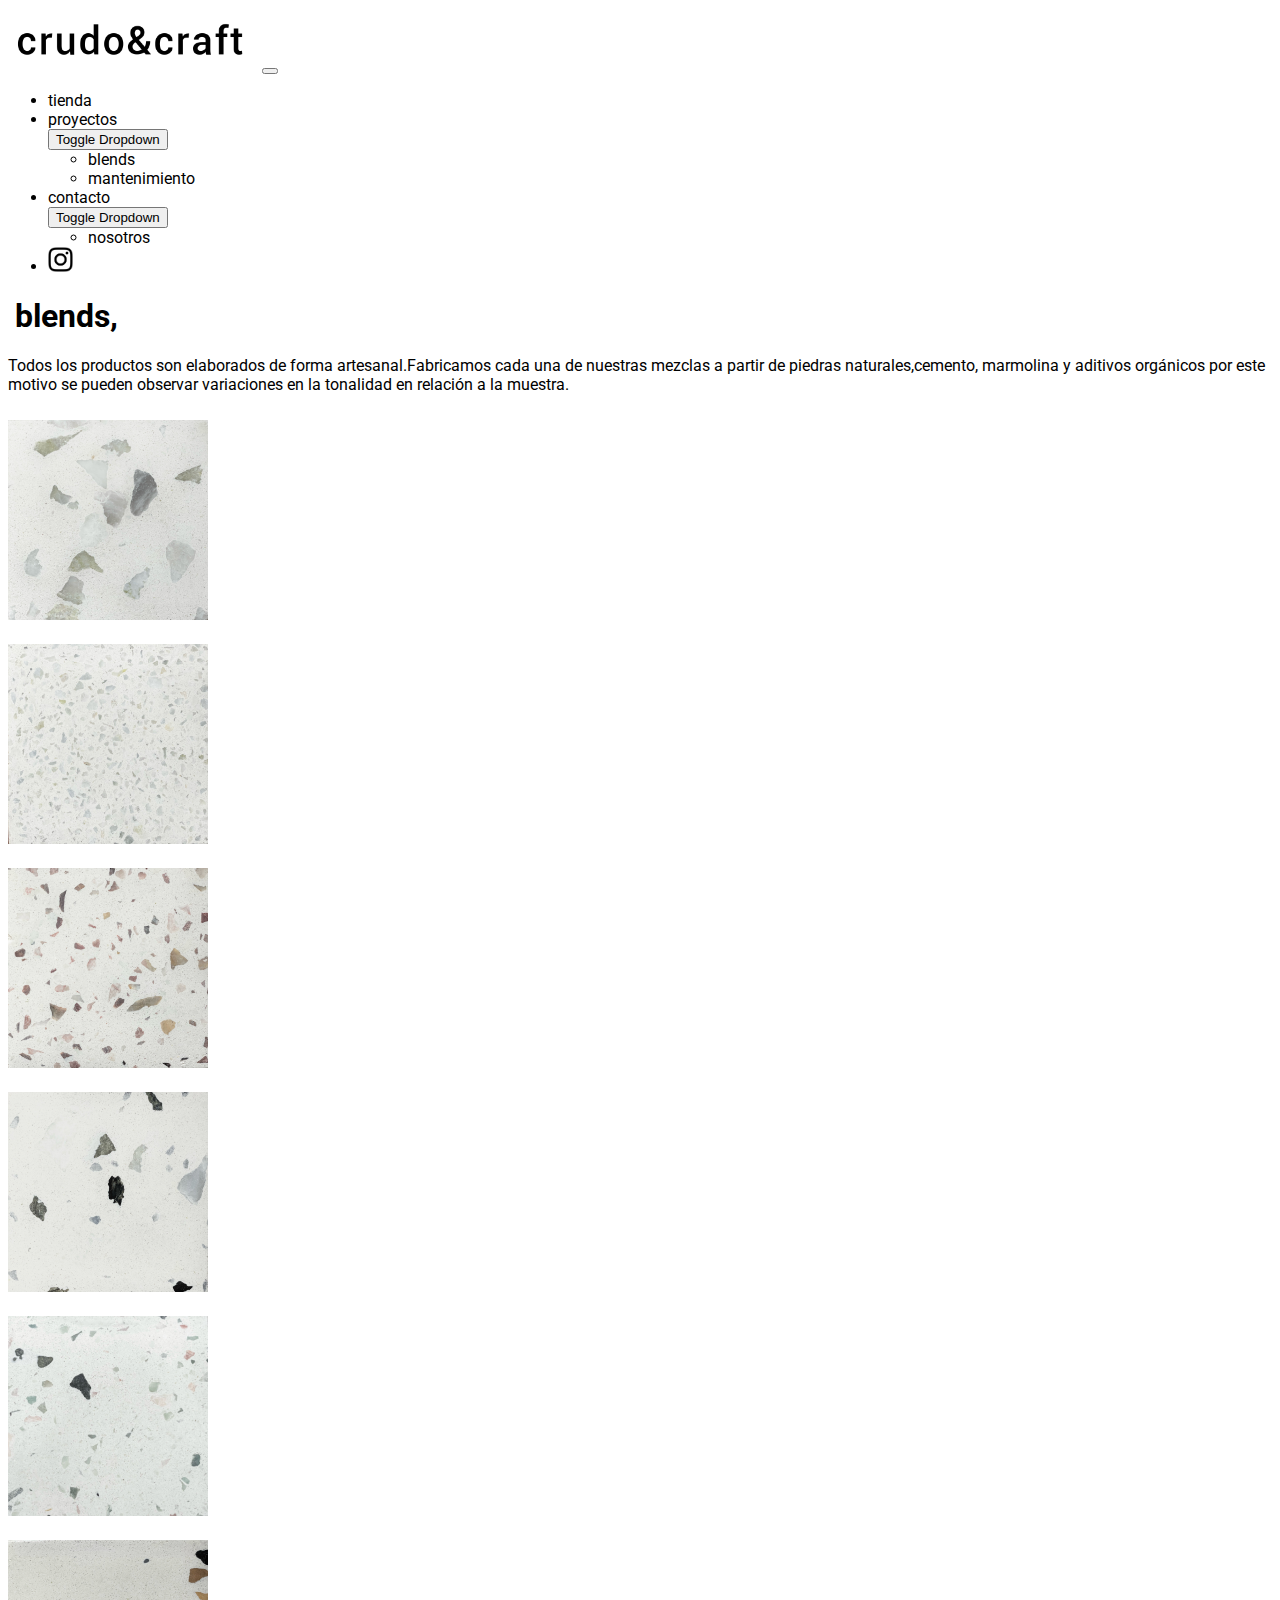
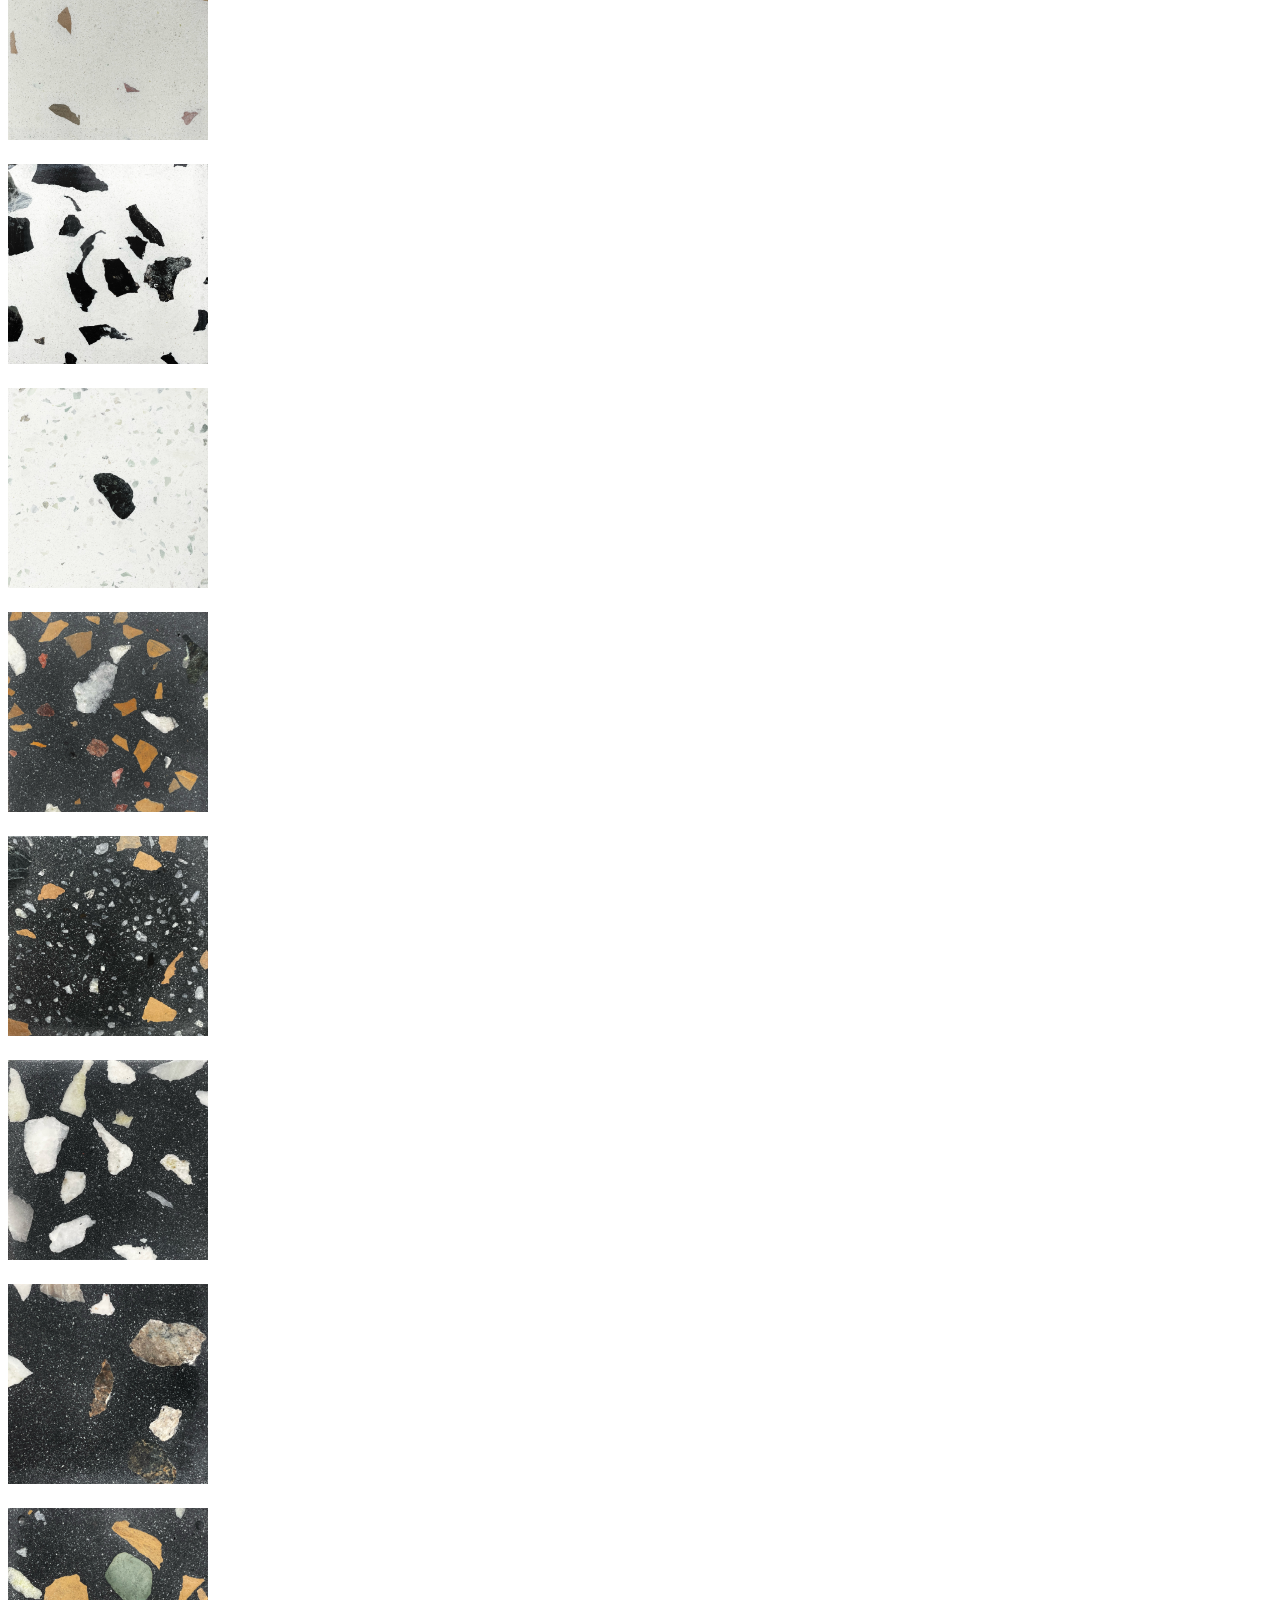
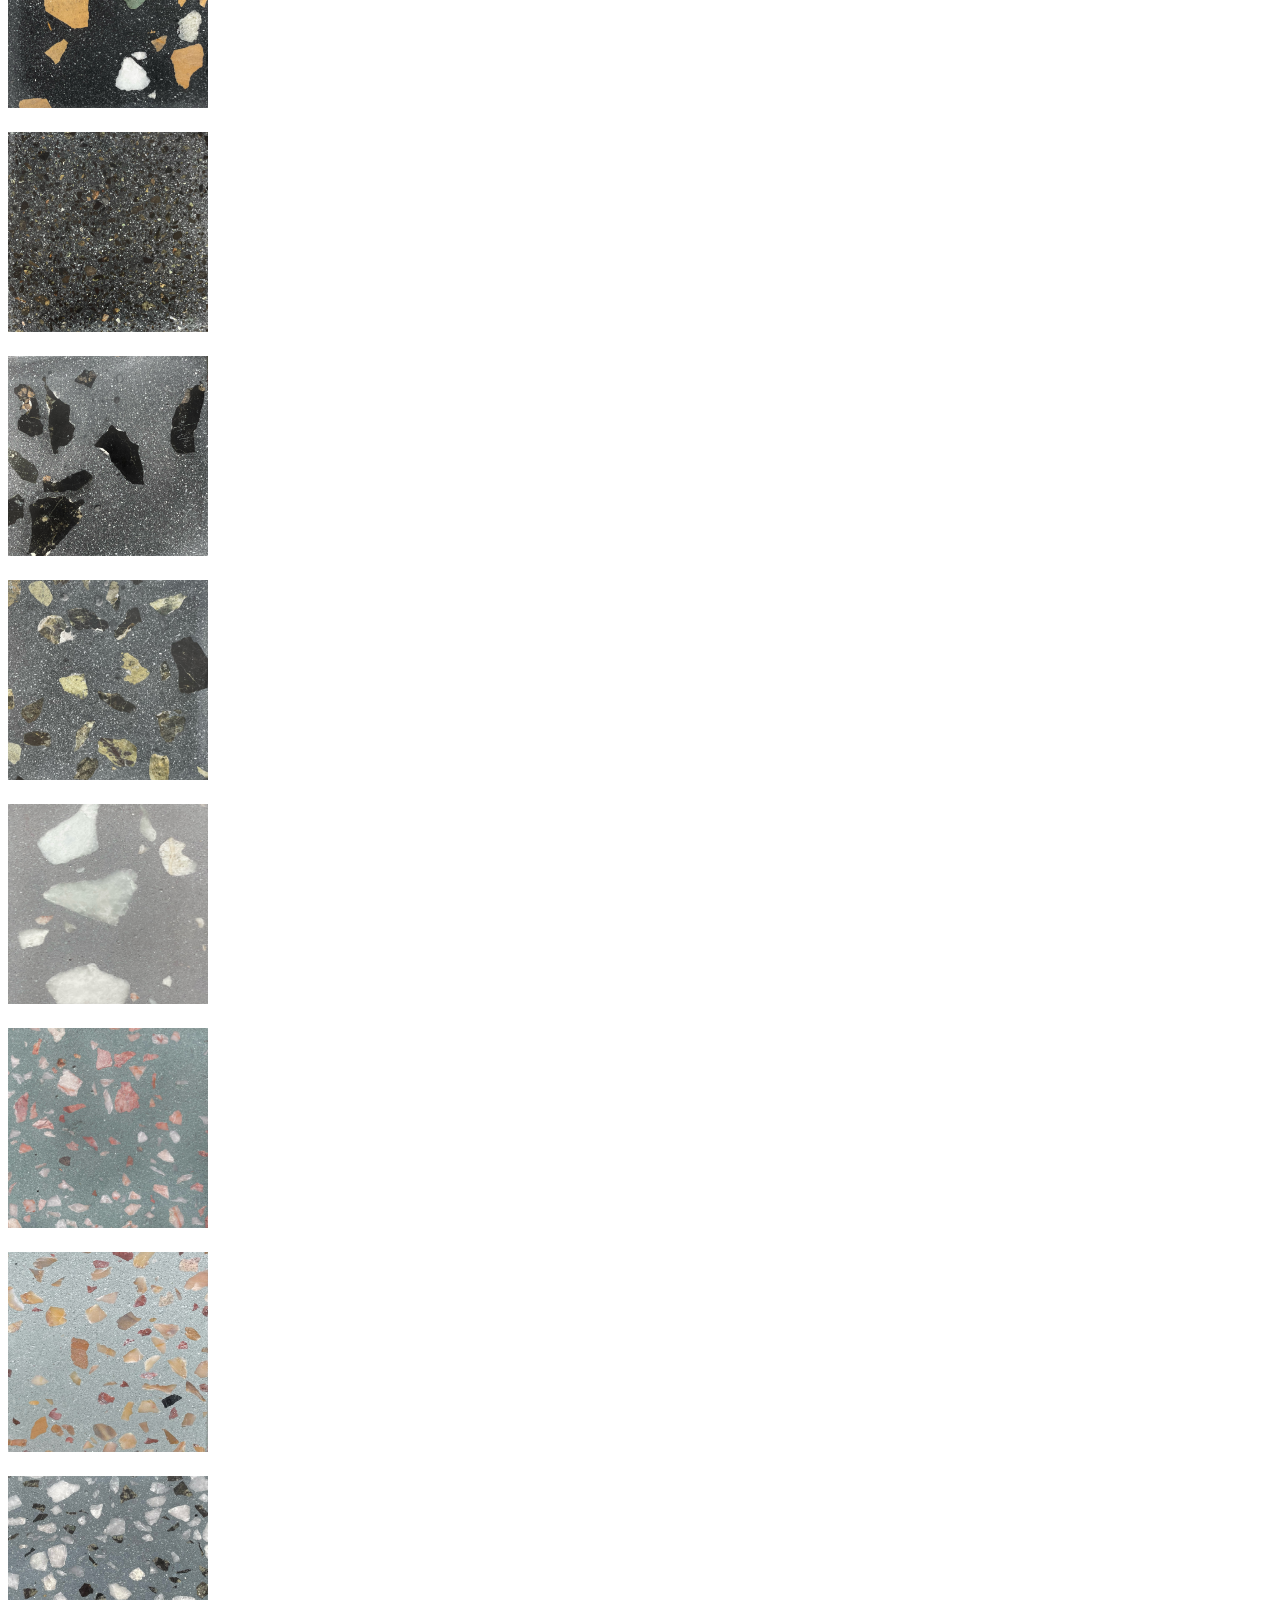
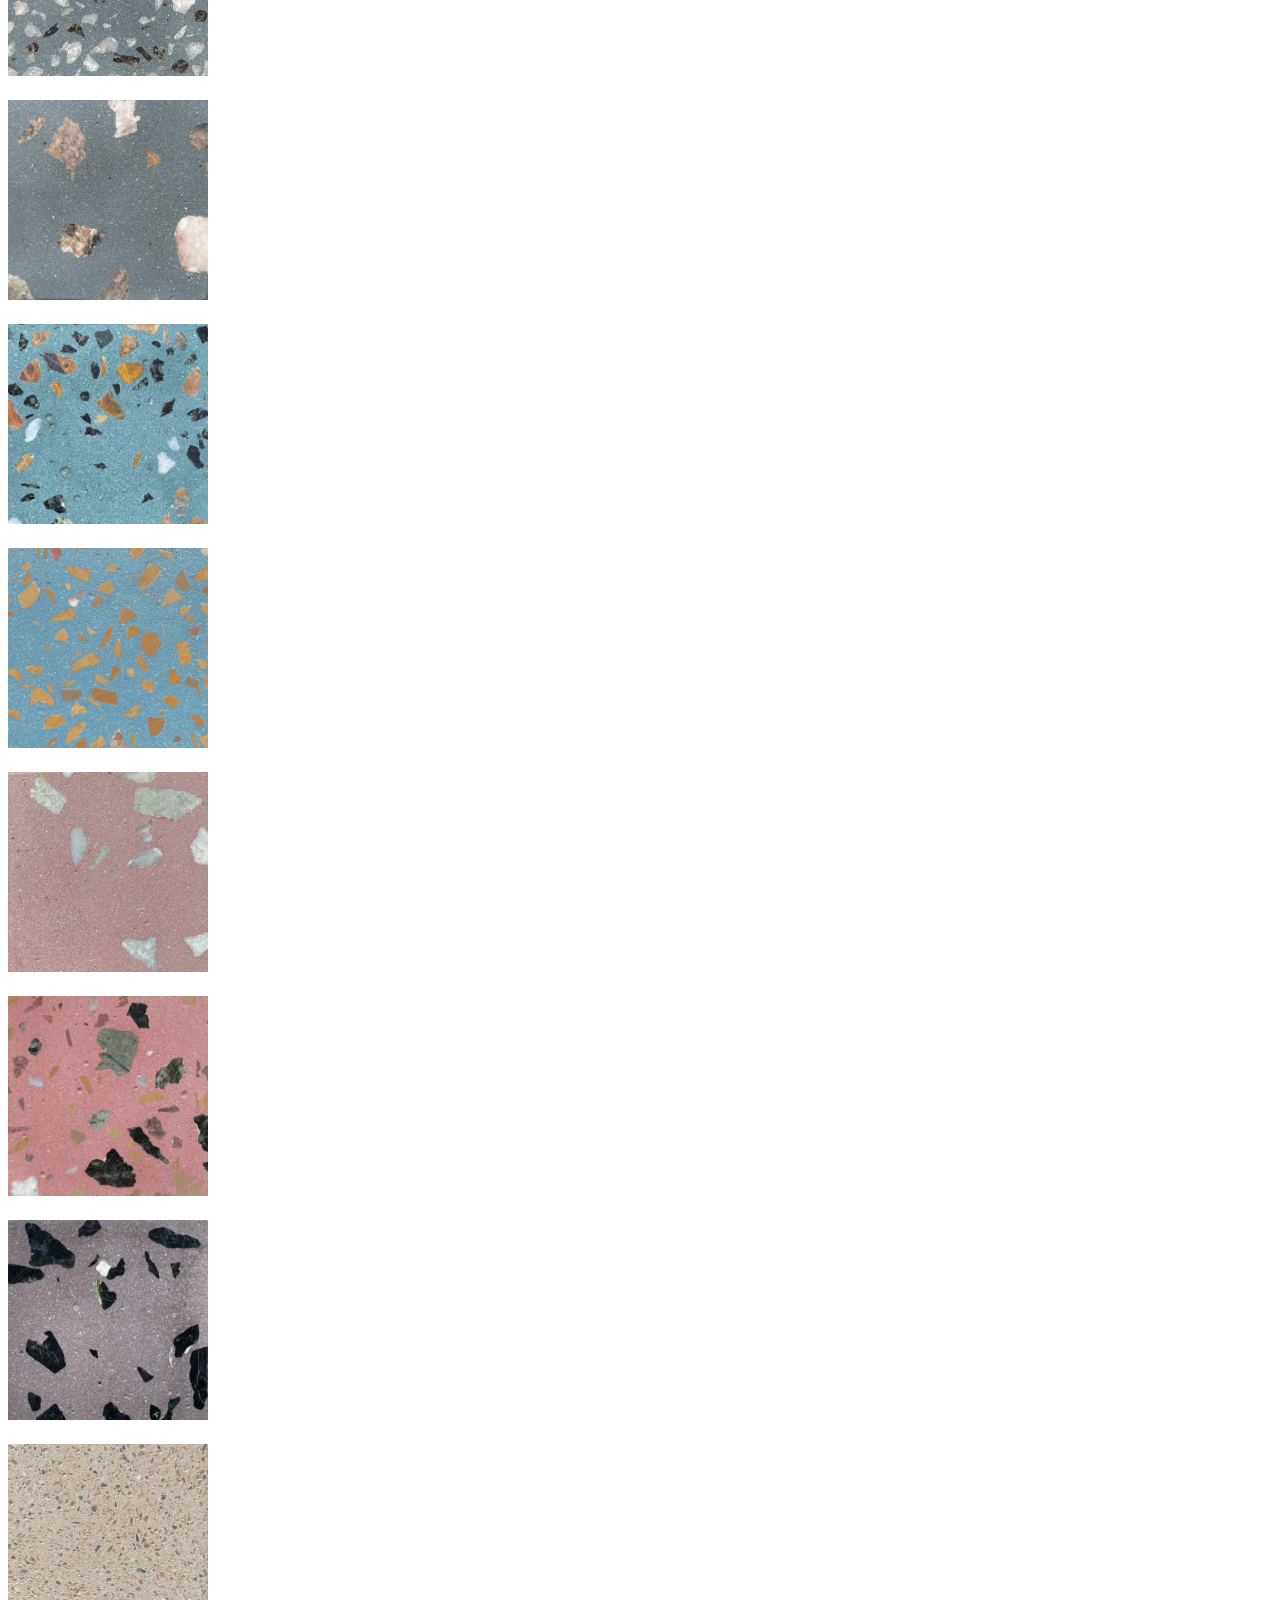
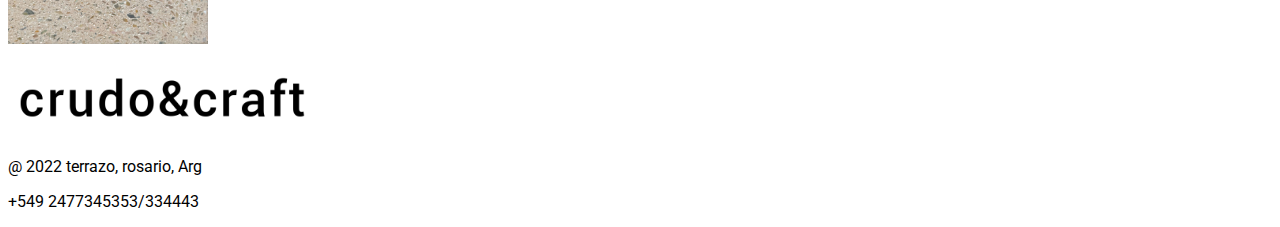
==== html/blends.html @ 135ab6ba "novenocommit" ====
<!DOCTYPE html>
<html lang="en">

<head>
    <meta charset="UTF-8">
    <meta name="viewport" content="width=device-width, initial-scale=1.0">
    <title>| crudo&craft | blends</title>
    <meta name="description"
        content="Terrazo contemporaneo, diseño y arte. - Todas nuestras combinaciones son unicas...">
    <meta name="keywords" content="terrazo,diseño,marmol,silestone,concreto,rosario, blend">
    <!--Bootstrap-->
    <link href="https://cdn.jsdelivr.net/npm/bootstrap@5.3.2/dist/css/bootstrap.min.css" rel="stylesheet"
        integrity="sha384-T3c6CoIi6uLrA9TneNEoa7RxnatzjcDSCmG1MXxSR1GAsXEV/Dwwykc2MPK8M2HN" crossorigin="anonymous">
    <!--CSS-->
    <link rel="stylesheet" href="../css/estilo.css">
    <link rel="icon" type="image/jpg" href="../img/imgMeta.png" />
</head>

<body>

    <!--HEADER-->

    <header>

        <div class="container-fluid sticky-top bg-white">
            <div class="row justify-content-center">

                <!--NAVEGADOR-->

                <nav class="navbar navbar-expand-lg sticky-top ">
                    <div class="container">

                        <a class="navbar-brand " href="../index.html"><img class="imgLogo" src="../img/imgLogo.png"
                                alt="logo de crudo&craft"></a>

                        <button class="navbar-toggler" type="button" data-bs-toggle="collapse"
                            data-bs-target="#navbarNav" aria-controls="navbarNav" aria-expanded="false"
                            aria-label="Toggle navigation">
                            <span class="navbar-toggler-icon"></span>
                        </button>


                        <div class="collapse navbar-collapse text-center " id="navbarNav">
                            <ul class="navbar-nav ms-auto menuNav text-end">
                                <li class="nav-item">
                                    <a class="nav-link menu" href="../index.html">tienda</a>
                                </li>

                                <div class="btn-group">
                                    <li class="nav-item">
                                        <a class="nav-link menu" href="proyectos.html">proyectos</a>
                                    </li>
                                    <button type="button" class="btn btn-white dropdown-toggle dropdown-toggle-split"
                                        data-bs-toggle="dropdown" aria-expanded="false">
                                        <span class="visually-hidden">Toggle Dropdown</span>
                                    </button>
                                    <ul class="dropdown-menu nav-item">
                                        <li><a class="dropdown-item nav-link menu" href="blends.html">blends</a></li>
                                        <li><a class="dropdown-item nav-link menu"
                                                href="mantenimiento.html">mantenimiento</a></li>
                                    </ul>
                                </div>
                                <div class="btn-group">
                                    <li class="nav-item">
                                        <a class="nav-link menu" href="contacto.html">contacto</a>
                                    </li>
                                    <button type="button" class="btn btn-white dropdown-toggle dropdown-toggle-split"
                                        data-bs-toggle="dropdown" aria-expanded="false">
                                        <span class="visually-hidden">Toggle Dropdown</span>
                                    </button>
                                    <ul class="dropdown-menu nav-item">
                                        <li><a class="dropdown-item nav-link menu" href="nosotros.html">nosotros</a>
                                        </li>

                                    </ul>
                                </div>

                                <li>
                                    <a href="https://www.instagram.com/"><img class="imgRedes"
                                            src="../img/logoInstagramPng.png" alt=""></a>
                                </li>
                            </ul>
                        </div>

                    </div>
                </nav>

            </div>
        </div>
    </header>

    <!--MAIN-->

    <main>

        <div class="container-fluid grillaBlend text-center ">
            <div class="row justify-content-center">

                <!--1er fila-->

                <div class="col-xl-4 col-md-6 col-sm-12 text-start align-self-center p-3 textoBlendy ">
                    <h1 class="h1Paginas">blends,</h1>
                    <p>Todos los productos son elaborados de forma artesanal.Fabricamos cada una de nuestras mezclas a
                        partir de piedras naturales,cemento, marmolina y aditivos orgánicos por este motivo se pueden
                        observar variaciones en la tonalidad en relación a la muestra. </p>
                </div>

                <div class="col-xl-2 col-md-6 col-sm-12 text-center   ">
                    <img class=" imgMuestra" src="../img/muestras/blanca1.jpeg" alt="muestra blanca1">
                </div>

                <div class="col-xl-2 col-md-6 col-sm-12 text-center ">
                    <img class=" imgMuestra" src="../img/muestras/blanca2.jpeg" alt="muestra blanca2">
                </div>

                <div class="col-xl-2 col-md-6 col-sm-12 text-center  ">
                    <img class=" imgMuestra" src="../img/muestras/blanca3.jpeg" alt="muestra blanca3">
                </div>

                <div class="col-xl-2 col-md-6 col-sm-12 text-center ">
                    <img class=" imgMuestra" src="../img/muestras/blanca4.jpeg" alt="muestra blanca4">
                </div>

                <!--2da fila-->

                <div class="col-xl-2 col-md-6 col-sm-12 text-center ">
                    <img class=" imgMuestra" src="../img/muestras/blanca5.jpeg" alt="muestra blanca5">
                </div>

                <div class="col-xl-2 col-md-6 col-sm-12 text-center ">
                    <img class=" imgMuestra" src="../img/muestras/blanca6.jpeg" alt="muestra blanca6">
                </div>

                <div class="col-xl-2 col-md-6 col-sm-12 text-center ">
                    <img class=" imgMuestra" src="../img/muestras/blanca7.jpeg" alt="muestra blanca7">
                </div>

                <div class="col-xl-2 col-md-6 col-sm-12 text-center ">
                    <img class=" imgMuestra" src="../img/muestras/blanca8.jpeg" alt="muestra blanca8">
                </div>

                <div class="col-xl-2 col-md-6 col-sm-12 text-center  ">
                    <img class=" imgMuestra" src="../img/muestras/negra1.jpeg" alt="muestra negra1">
                </div>

                <div class="col-xl-2 col-md-6 col-sm-12 text-center  ">
                    <img class=" imgMuestra" src="../img/muestras/negra2.jpeg" alt="muestra negra2">
                </div>

                <!--3ra fila-->

                <div class="col-xl-2 col-md-6 col-sm-12 text-center  ">
                    <img class=" imgMuestra" src="../img/muestras/negra3.jpeg" alt="muestra negra3">
                </div>

                <div class="col-xl-2 col-md-6 col-sm-12 text-center  ">
                    <img class=" imgMuestra" src="../img/muestras/negra4.jpeg" alt="muestra negra4">
                </div>

                <div class="col-xl-2 col-md-6 col-sm-12 text-center ">
                    <img class=" imgMuestra" src="../img/muestras/negra5.jpeg" alt="muestra negra5">
                </div>

                <div class="col-xl-2 col-md-6 col-sm-12 text-center  ">
                    <img class=" imgMuestra" src="../img/muestras/negra6.jpeg" alt="muestra negra6">
                </div>

                <div class="col-xl-2 col-md-6 col-sm-12 text-center  ">
                    <img class=" imgMuestra" src="../img/muestras/negra7.jpeg" alt="muestra negra7">
                </div>

                <div class="col-xl-2 col-md-6 col-sm-12 text-center  ">
                    <img class=" imgMuestra" src="../img/muestras/negra8.jpeg" alt="muestra negra8">
                </div>

                <!--4ta fila-->

                <div class="col-xl-2 col-md-6 col-sm-12 text-center  ">
                    <img class=" imgMuestra" src="../img/muestras/gris1.jpeg" alt="muestra gris1">
                </div>

                <div class="col-xl-2 col-md-6 col-sm-12 text-center  ">
                    <img class=" imgMuestra" src="../img/muestras/verde1.jpeg" alt="muestra verde1">
                </div>

                <div class="col-xl-2 col-md-6 col-sm-12 text-center  ">
                    <img class=" imgMuestra" src="../img/muestras/verde2.jpeg" alt="muestra verde2">
                </div>

                <div class="col-xl-2 col-md-6 col-sm-12 text-center ">
                    <img class=" imgMuestra" src="../img/muestras/azul1.jpeg" alt="muestra azul1">
                </div>

                <div class="col-xl-2 col-md-6 col-sm-12 text-center ">
                    <img class=" imgMuestra" src="../img/muestras/azul2.jpeg" alt="muestra azul2">
                </div>

                <div class="col-xl-2 col-md-6 col-sm-12 text-center ">
                    <img class=" imgMuestra" src="../img/muestras/azul3.jpeg" alt="muestra azul3">
                </div>

                <!--5ta fila-->

                <div class="col-xl-2 col-md-6 col-sm-12 text-center ">
                    <img class=" imgMuestra" src="../img/muestras/azul4.jpeg" alt="muestra azul4">
                </div>

                <div class="col-xl-2 col-md-6 col-sm-12 text-center ">
                    <img class=" imgMuestra" src="../img/muestras/rojo1.jpeg" alt="muestra rojo1">
                </div>

                <div class="col-xl-2 col-md-6 col-sm-12 text-center ">
                    <img class=" imgMuestra" src="../img/muestras/rojo2.jpeg" alt="muestra rojo2">
                </div>

                <div class="col-xl-2 col-md-6 col-sm-12 text-center ">
                    <img class=" imgMuestra" src="../img/muestras/rojo3.jpeg" alt="muestra rojo3">
                </div>

                <div class="col-xl-2 col-md-6 col-sm-12 text-center ">
                    <img class=" imgMuestra" src="../img/muestras/rojo4.jpeg" alt="muestra rojo4">
                </div>

                <div class="col-xl-2 col-md-6 col-sm-12 text-center ">

                </div>

            </div>
        </div>
    </main>

    <!--FOOTER-->

    <footer>

        <div class="container-fluid ">
            <div class="row justify-content-center">

                <div class="col-xl-4 col-md-4 col-sm-12  text-start p-3 mt-5 "></div>

                <div class="col-xl-4 col-md-4 col-sm-12  text-start p-3 mt-5"></div>

                <div class="col-xl-4 col-md-4 col-sm-12  text-end p-5 mt-5 ">
                    <a href="index.html"><img class="imgLogoFooter" src="../img/imgLogo.png"
                            alt="logo de crudo&craft"></a>
                    <p>@ 2022 terrazo, rosario, Arg </p>
                    <p> +549 2477345353/334443</p>
                </div>

            </div>
        </div>
    </footer>

    <!--script bootstrap-->
    <script src="https://cdn.jsdelivr.net/npm/bootstrap@5.3.2/dist/js/bootstrap.bundle.min.js"
        integrity="sha384-C6RzsynM9kWDrMNeT87bh95OGNyZPhcTNXj1NW7RuBCsyN/o0jlpcV8Qyq46cDfL" crossorigin="anonymous">
        </script>


</body>

</html>
---- css/estilo.css ----
/*_FUENTES*/
@import url("https://fonts.googleapis.com/css2?family=Lora:wght@600&display=swap");
@import url("https://fonts.googleapis.com/css2?family=Roboto&display=swap");
/* MIXIN */
.imgLogo {
  width: 250px;
}
.imgLogo:hover {
  background-image: url(../img/imgLogoFondo.png);
  background-size: cover;
  transition: all 1s;
}

/*HEADER*/
.imgLogo {
  width: 250px;
}

.nav-item {
  font-size: 1rem;
  color: black;
  font-family: "Roboto", sans-serif;
}
.nav-item:hover {
  text-decoration: underline;
}

@media (min-width: 992px) {
  .nav-item:hover {
    transition: all 2s;
  }
}
a {
  font-family: "Roboto", sans-serif;
  color: black;
  text-decoration: none;
  list-style: none;
}

/* textos */
p {
  font-family: "Roboto", sans-serif;
}

/*index*/
h1 {
  font-size: 6rem;
  font-weight: bold;
  font-family: "Roboto", sans-serif;
  margin: 2px;
  padding: 5px;
  z-index: 1;
  color: black;
}

.h1Index {
  display: flex;
  flex-direction: column;
  text-transform: uppercase;
  position: absolute;
  font-size: 3rem;
  top: 5%;
  right: 5%;
  background-color: rgba(255, 255, 255, 0.466);
  color: white;
}

h2 {
  font-size: 4rem;
  font-weight: bold;
  font-family: "Roboto", sans-serif;
  margin: 2px;
  padding: 5px;
  z-index: 1;
  color: black;
}

.h2Index {
  display: flex;
  flex-direction: column;
  text-transform: uppercase;
  font-size: 2.5rem;
  position: absolute;
  top: 12%;
  right: 5%;
  background-color: rgba(255, 255, 255, 0.466);
  color: white;
}

@media (min-width: 353px) and (max-width: 1000px) {
  .h1Index {
    font-size: 2rem;
    margin: 0px;
    top: 10%;
  }
}
@media (min-width: 353px) and (max-width: 1000px) {
  h2 {
    font-size: 2rem;
  }
  .h2Index {
    font-size: 1.2rem;
    margin: 0px;
    position: absolute;
    top: 50%;
    right: 5%;
  }
}
.h1Paginas {
  font-size: 2rem;
  font-weight: bold;
  font-family: "Roboto", sans-serif;
  margin: 2px;
  padding: 5px;
  z-index: 1;
  color: black;
}

.h2Paginas {
  font-size: 1rem;
  font-weight: bold;
  font-family: "Roboto", sans-serif;
  font-family: "Roboto", sans-serif;
  margin: 2px;
  padding: 5px;
  z-index: 1;
  color: black;
}

/* contacto */
.h1Contacto {
  text-transform: uppercase;
  background-color: rgba(58, 56, 56, 0.466);
  color: white;
  font-size: 4rem;
}

@media (min-width: 353px) and (max-width: 1000px) {
  .h1Contacto, .h2Contacto {
    font-size: 1.4rem;
  }
}
.h2Contacto {
  text-transform: uppercase;
  background-color: rgba(58, 56, 56, 0.466);
  color: white;
  font-size: 2rem;
}

.h3Contacto {
  text-transform: uppercase;
  background-color: rgba(58, 56, 56, 0.466);
  color: white;
  font-size: 2rem;
}

.parrafoContacto {
  font-size: 1rem;
  font-weight: bold;
  font-family: "Roboto", sans-serif;
  color: white;
  background-color: rgba(58, 56, 56, 0.466);
  text-transform: uppercase;
}

@media (min-width: 500px) and (max-width: 1000px) {
  .parrafoContacto {
    font-size: 1rem;
  }
}
.parrafoFooterBlanco {
  color: white;
}

li {
  font-family: "Roboto", sans-serif;
}

/*BOTONES INDEX*/
.btnIndex {
  font-size: 2rem;
  font-weight: bold;
  text-transform: uppercase;
  text-decoration: none;
  font-family: "Rubik", sans-serif;
  margin: 1px;
  display: flex;
  flex-direction: column;
  position: absolute;
  top: 45%;
  right: 15%;
  z-index: 1;
  color: white;
  background-color: rgb(49, 141, 80);
  border: 3px white solid;
}

@media (min-width: 353px) and (max-width: 1000px) {
  .btnIndex {
    font-size: 0.5rem;
    margin: 0px;
    top: 60%;
  }
}
.btnsIndex {
  border: black 2px solid;
  padding: 20px;
  border-radius: 10px;
  color: black;
  text-decoration: none;
  font-size: 2rem;
  font-weight: bold;
}

/*BOTONES CONTACTO*/
.btnForm {
  background-color: white;
  color: black;
  font-weight: bold;
  font-family: "Roboto", sans-serif;
  margin: 2px;
  padding: 10px;
}

/*LOGO FOOTER*/
.imgLogoFooter {
  width: 25%;
}

@media (min-width: 353px) and (max-width: 1000px) {
  .imgLogoFooter {
    width: 50%;
  }
}
/*LOGO REDES*/
.imgRedes {
  width: 25px;
}

@media (min-width: 500px) and (max-width: 1000px) {
  .imgRedes {
    align-self: self-end;
  }
}
/*CAROUSEL INDEX*/
.carouselIndex {
  height: 1400px;
}

@media (min-width: 353px) and (max-width: 1000px) {
  .carouselIndex {
    height: 200px;
  }
}
/*CONTENEDORES INDEX*/
.contenedorImgIndex {
  position: relative;
  overflow: hidden;
}

.imgIndex {
  width: 100%;
  height: auto;
  transition: filter 0.3s;
}

.contenedorImgIndex:hover .imgIndex {
  filter: grayscale(100%);
}

.overlay {
  position: absolute;
  top: 50%;
  left: 50%;
  transform: translate(-50%, -50%);
  text-align: center;
  font-family: "Roboto", sans-serif;
  font-weight: bold;
  font-size: 1.5rem;
  opacity: 0;
  transition: opacity 0.3s;
  color: black;
  z-index: 10;
}

.contenedorImgIndex:hover .overlay {
  opacity: 1;
}

.imgIndexBlends {
  width: 600px;
  height: auto;
}

.imgIndexBlends1 {
  width: 100%;
  height: auto;
}

.imgProyectoIndex {
  width: 1000px;
}

.linksIndex {
  font-size: 2rem;
  font-weight: bold;
  color: white;
}
.linksIndex:hover {
  border: black solid 2px;
  padding: 15px;
}

/*BLENDS HTML*/
.grillaBlend {
  background-color: white;
}

@media (max-width: 800px) {
  .grillaBlend {
    margin-top: 100px;
    display: flex;
    flex-flow: row nowrap;
    justify-content: center;
  }
}
@media (max-width: 800px) and (min-width: 768px) {
  .grillaBlend {
    margin-top: 1px;
  }
}
.textoBlends {
  margin-top: 60px;
  font-size: 0.8rem;
  font-family: "Roboto", sans-serif;
}

.textoBlendy {
  font-size: 1rem;
  font-family: "Roboto", sans-serif;
}

.imgMuestra {
  width: 200px;
  height: 200px;
  margin-top: 10px;
  margin-bottom: 10px;
}

.parrafoMuestra {
  font-size: 1rem;
  color: black;
  font-weight: bold;
}

/*PROYECTOS HTML*/
.contenedorImgProyecto {
  position: relative;
  overflow: hidden;
}

.imgProyectos {
  width: 100%;
  height: auto;
  transition: filter 0.3s;
}

.contenedorImgProyecto:hover .imgProyectos {
  filter: grayscale(100%);
}

.overlay {
  position: absolute;
  top: 50%;
  left: 50%;
  transform: translate(-50%, -50%);
  text-align: center;
  font-family: "Roboto", sans-serif;
  font-weight: bold;
  font-size: 1.5rem;
  opacity: 0;
  transition: opacity 0.3s;
  color: black;
  z-index: 10;
}

.contenedorImgProyecto:hover .overlay {
  opacity: 1;
}

/*CONTACTO*/
.contactoForm {
  width: 90%;
  color: black;
  background-color: rgba(128, 128, 128, 0.541);
}

@media (min-width: 353px) and (max-width: 1000px) {
  .contactoForm {
    width: 100%;
    align-self: center;
  }
}
.imgFondoContacto {
  background-image: url(../img/img-cinco.jpg);
  background-size: cover;
}

/*# sourceMappingURL=estilo.css.map */
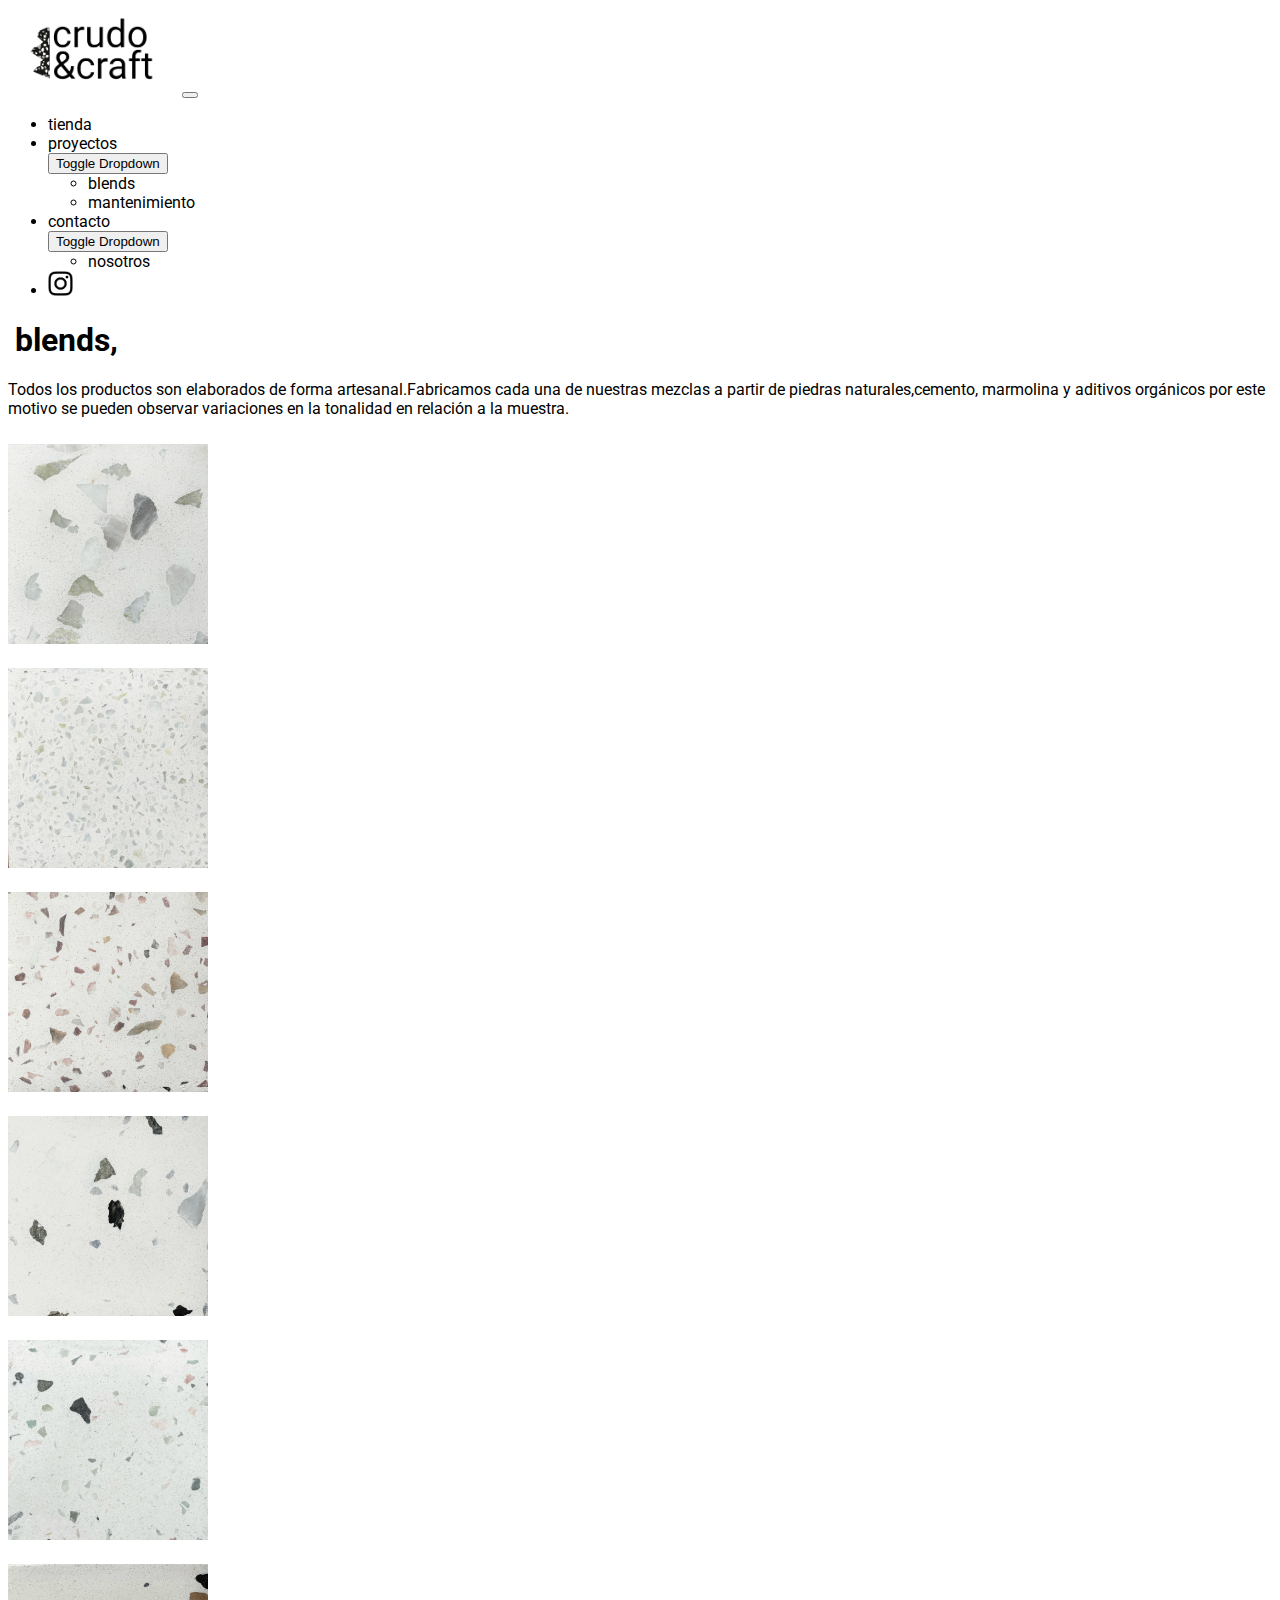
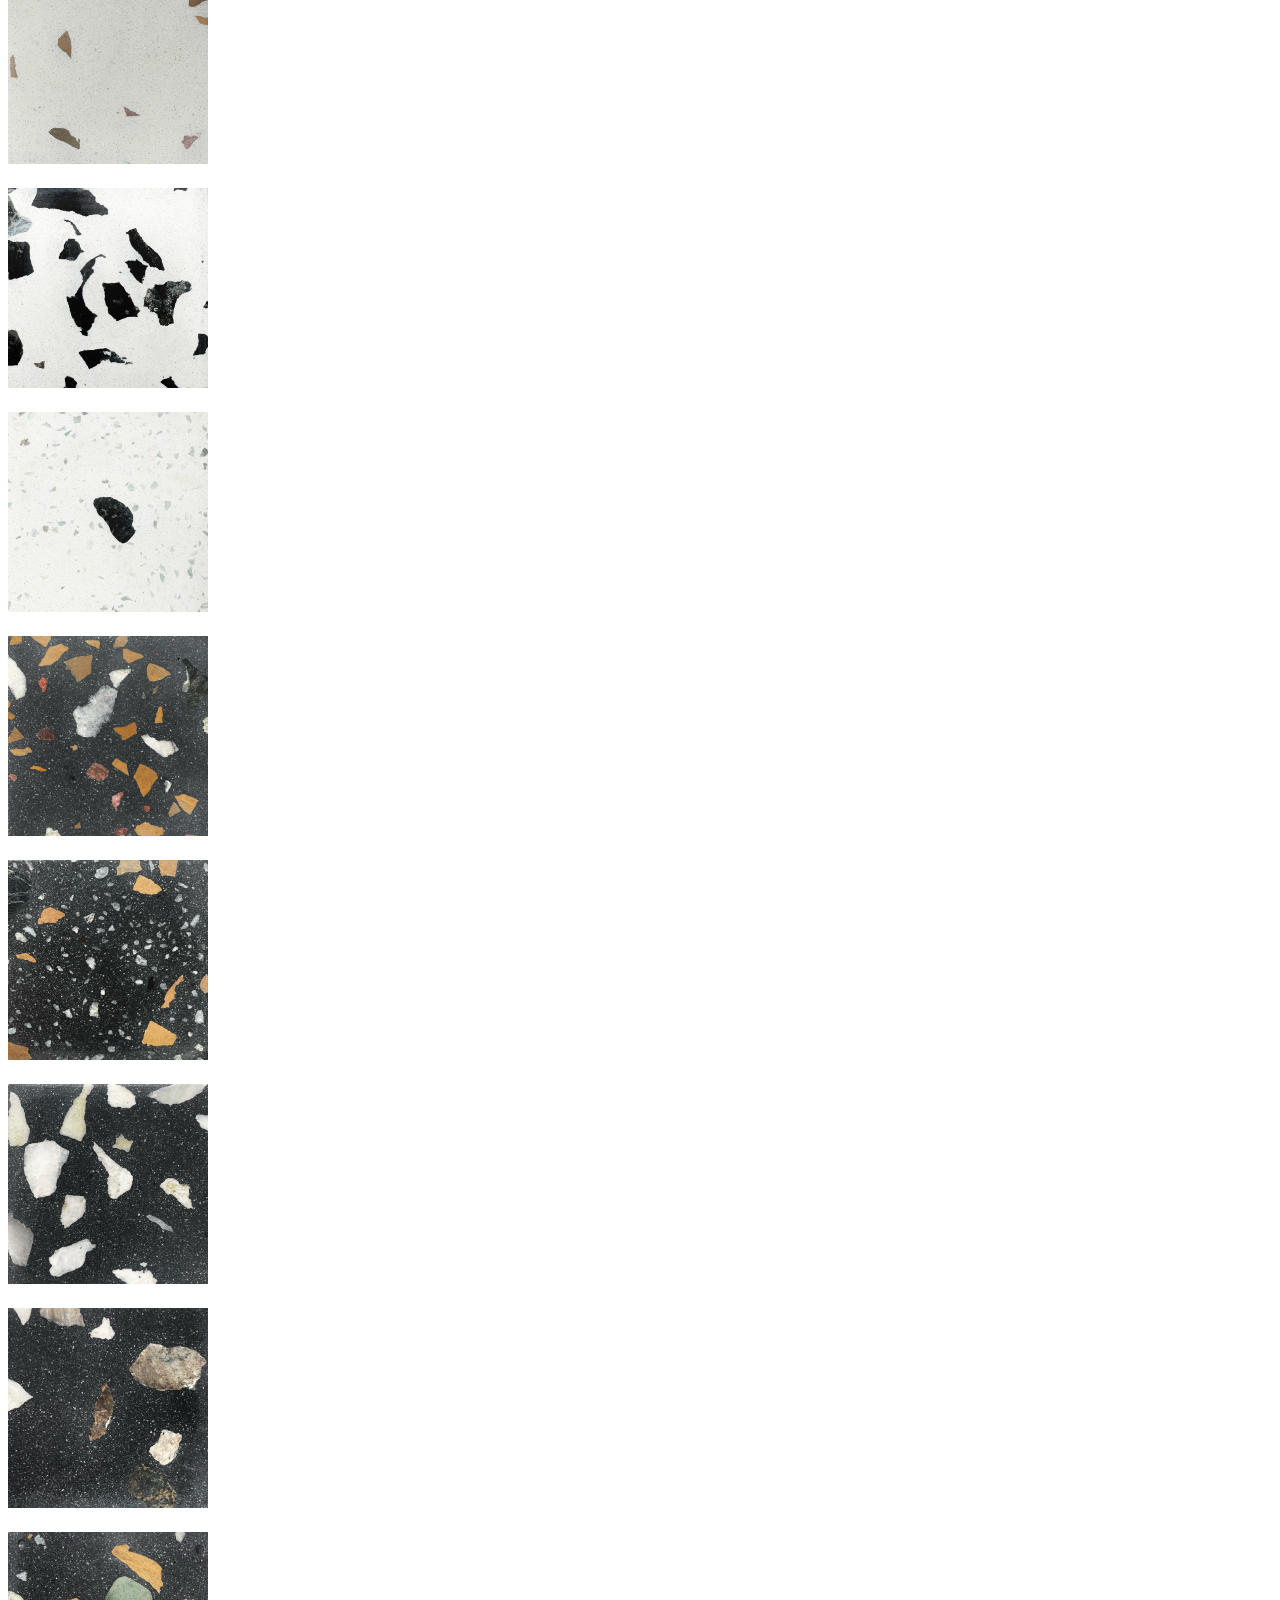
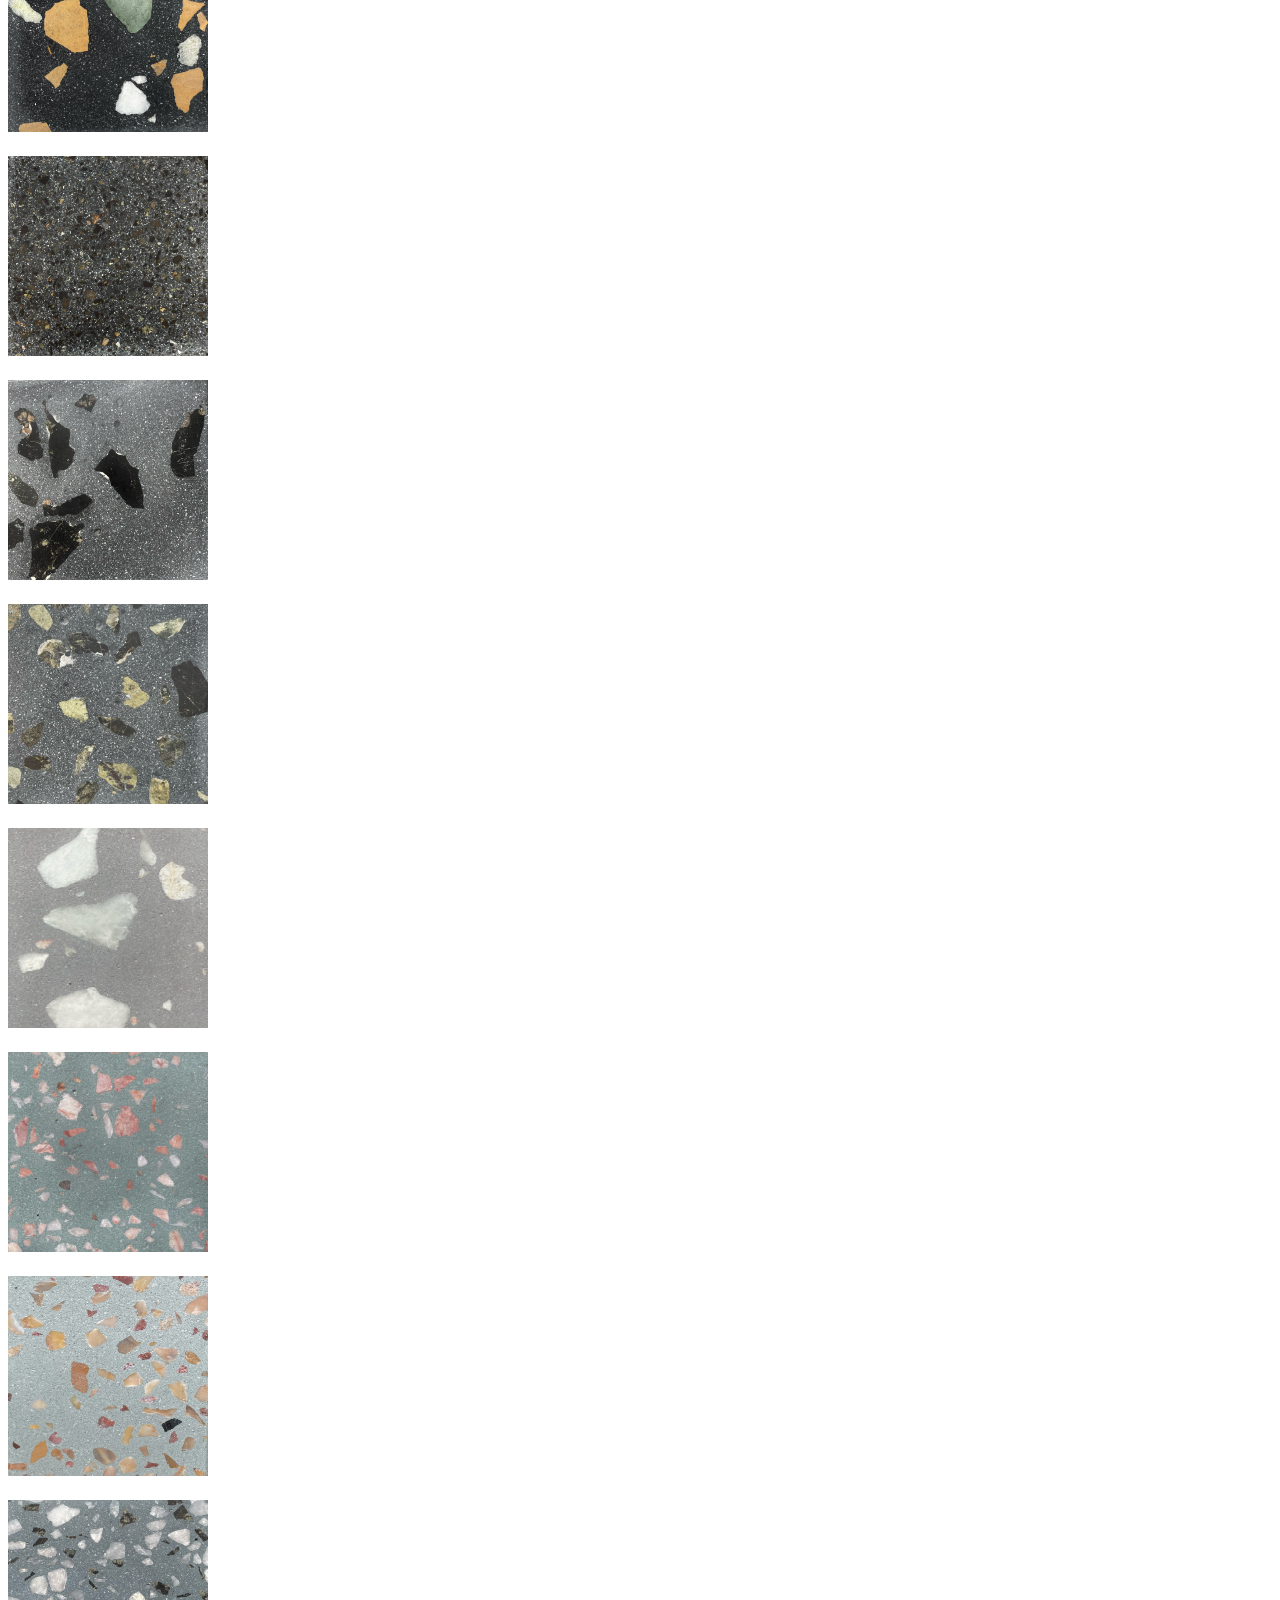
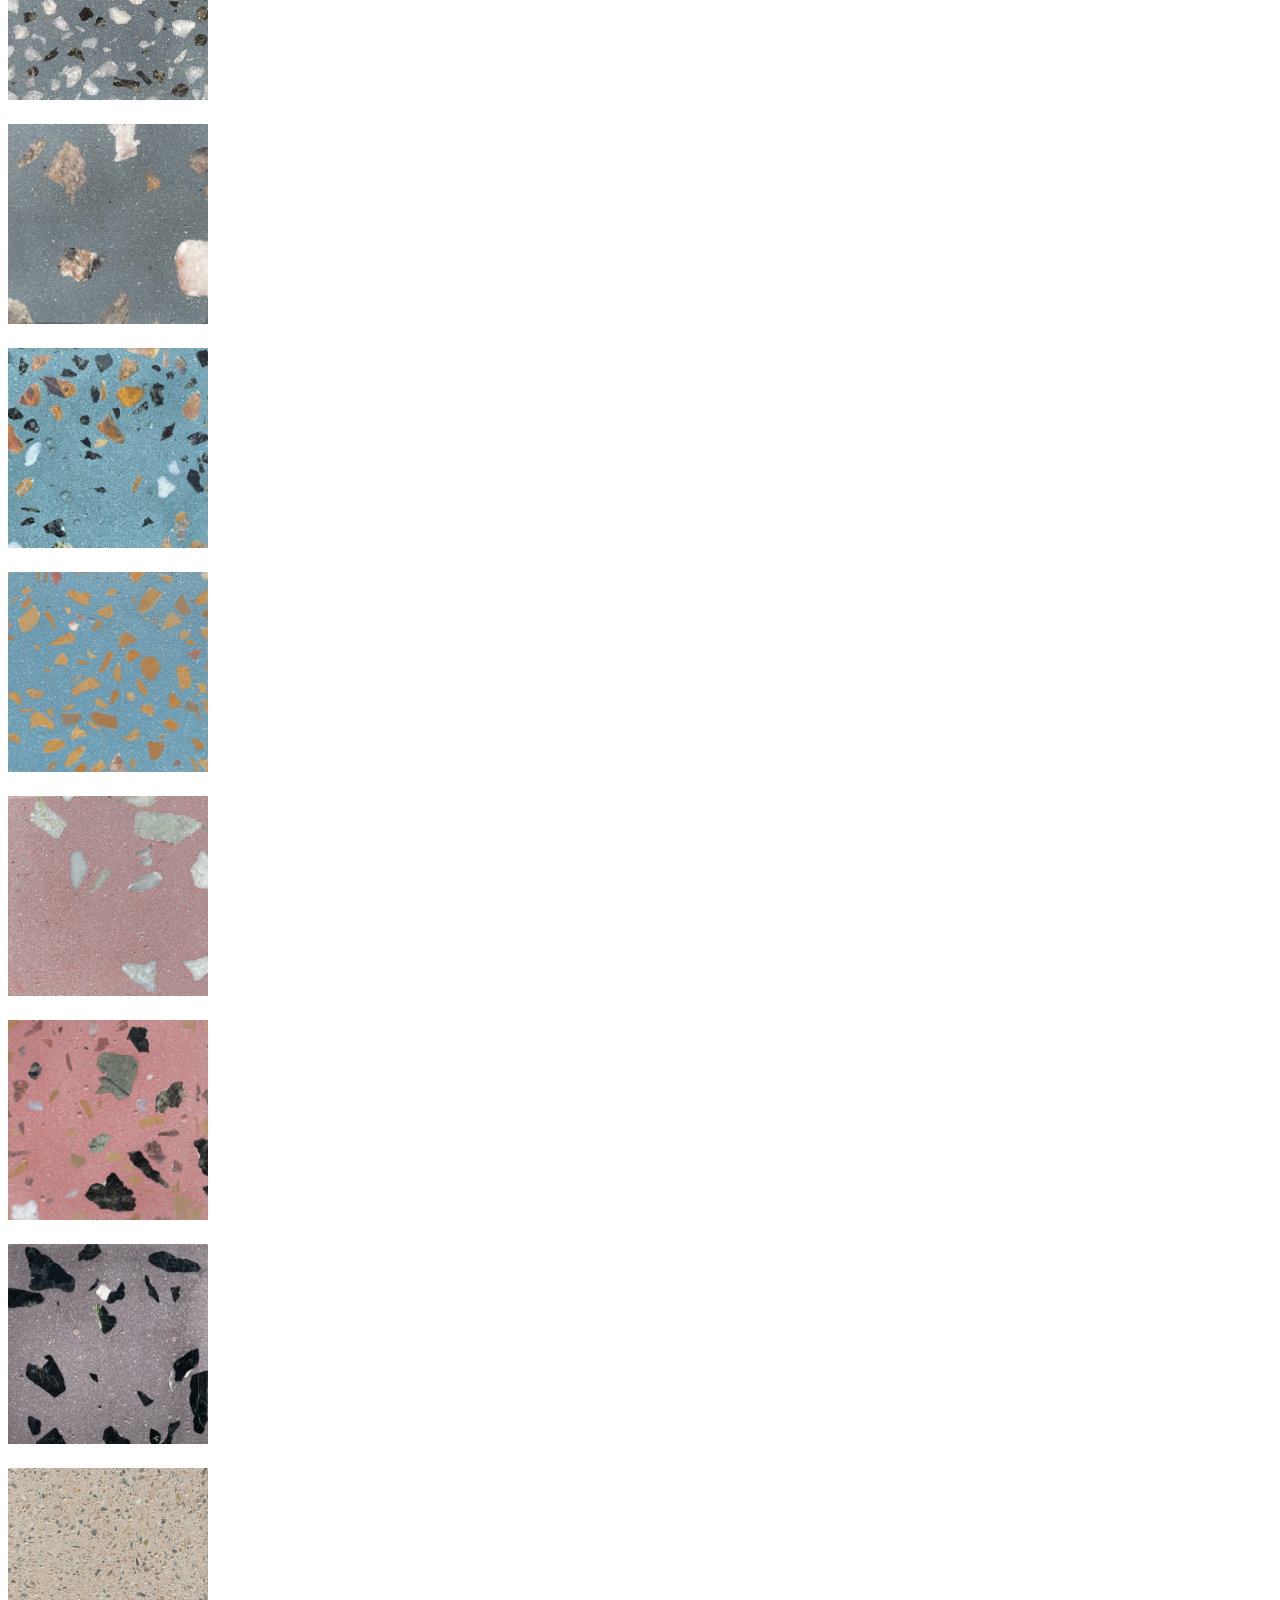
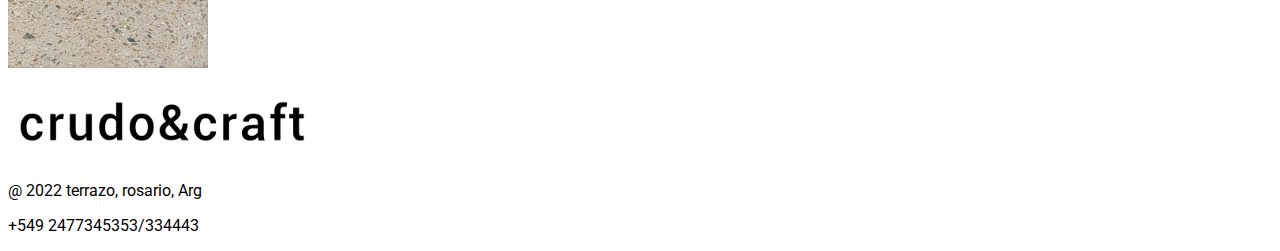
==== commit 3dadaa6f: "decimoquinto commit" ====
--- a/html/blends.html
+++ b/html/blends.html
@@ -28,9 +28,9 @@
                 <!--NAVEGADOR-->
 
                 <nav class="navbar navbar-expand-lg sticky-top ">
-                    <div class="container">
-
-                        <a class="navbar-brand " href="../index.html"><img class="imgLogo" src="../img/imgLogo.png"
+                    <div class="container-fluid">
+
+                        <a class="navbar-brand " href="../index.html"><img class="imgLogo" src="../img/imgLogo1.png"
                                 alt="logo de crudo&craft"></a>
 
                         <button class="navbar-toggler" type="button" data-bs-toggle="collapse"
@@ -43,7 +43,7 @@
                         <div class="collapse navbar-collapse text-center " id="navbarNav">
                             <ul class="navbar-nav ms-auto menuNav text-end">
                                 <li class="nav-item">
-                                    <a class="nav-link menu" href="../index.html">tienda</a>
+                                    <a class="nav-link menu" href="https://crudocraft.mitiendanube.com/">tienda</a>
                                 </li>
 
                                 <div class="btn-group">
@@ -75,7 +75,7 @@
                                     </ul>
                                 </div>
 
-                                <li>
+                                <li class="ms-5">
                                     <a href="https://www.instagram.com/"><img class="imgRedes"
                                             src="../img/logoInstagramPng.png" alt=""></a>
                                 </li>
--- a/css/estilo.css
+++ b/css/estilo.css
@@ -2,18 +2,9 @@
 @import url("https://fonts.googleapis.com/css2?family=Lora:wght@600&display=swap");
 @import url("https://fonts.googleapis.com/css2?family=Roboto&display=swap");
 /* MIXIN */
-.imgLogo {
-  width: 250px;
-}
-.imgLogo:hover {
-  background-image: url(../img/imgLogoFondo.png);
-  background-size: cover;
-  transition: all 1s;
-}
-
 /*HEADER*/
 .imgLogo {
-  width: 250px;
+  width: 170px;
 }
 
 .nav-item {
@@ -406,4 +397,9 @@
   background-size: cover;
 }
 
+.videoMantenimiento {
+  width: 90%;
+  height: 400px;
+}
+
 /*# sourceMappingURL=estilo.css.map */
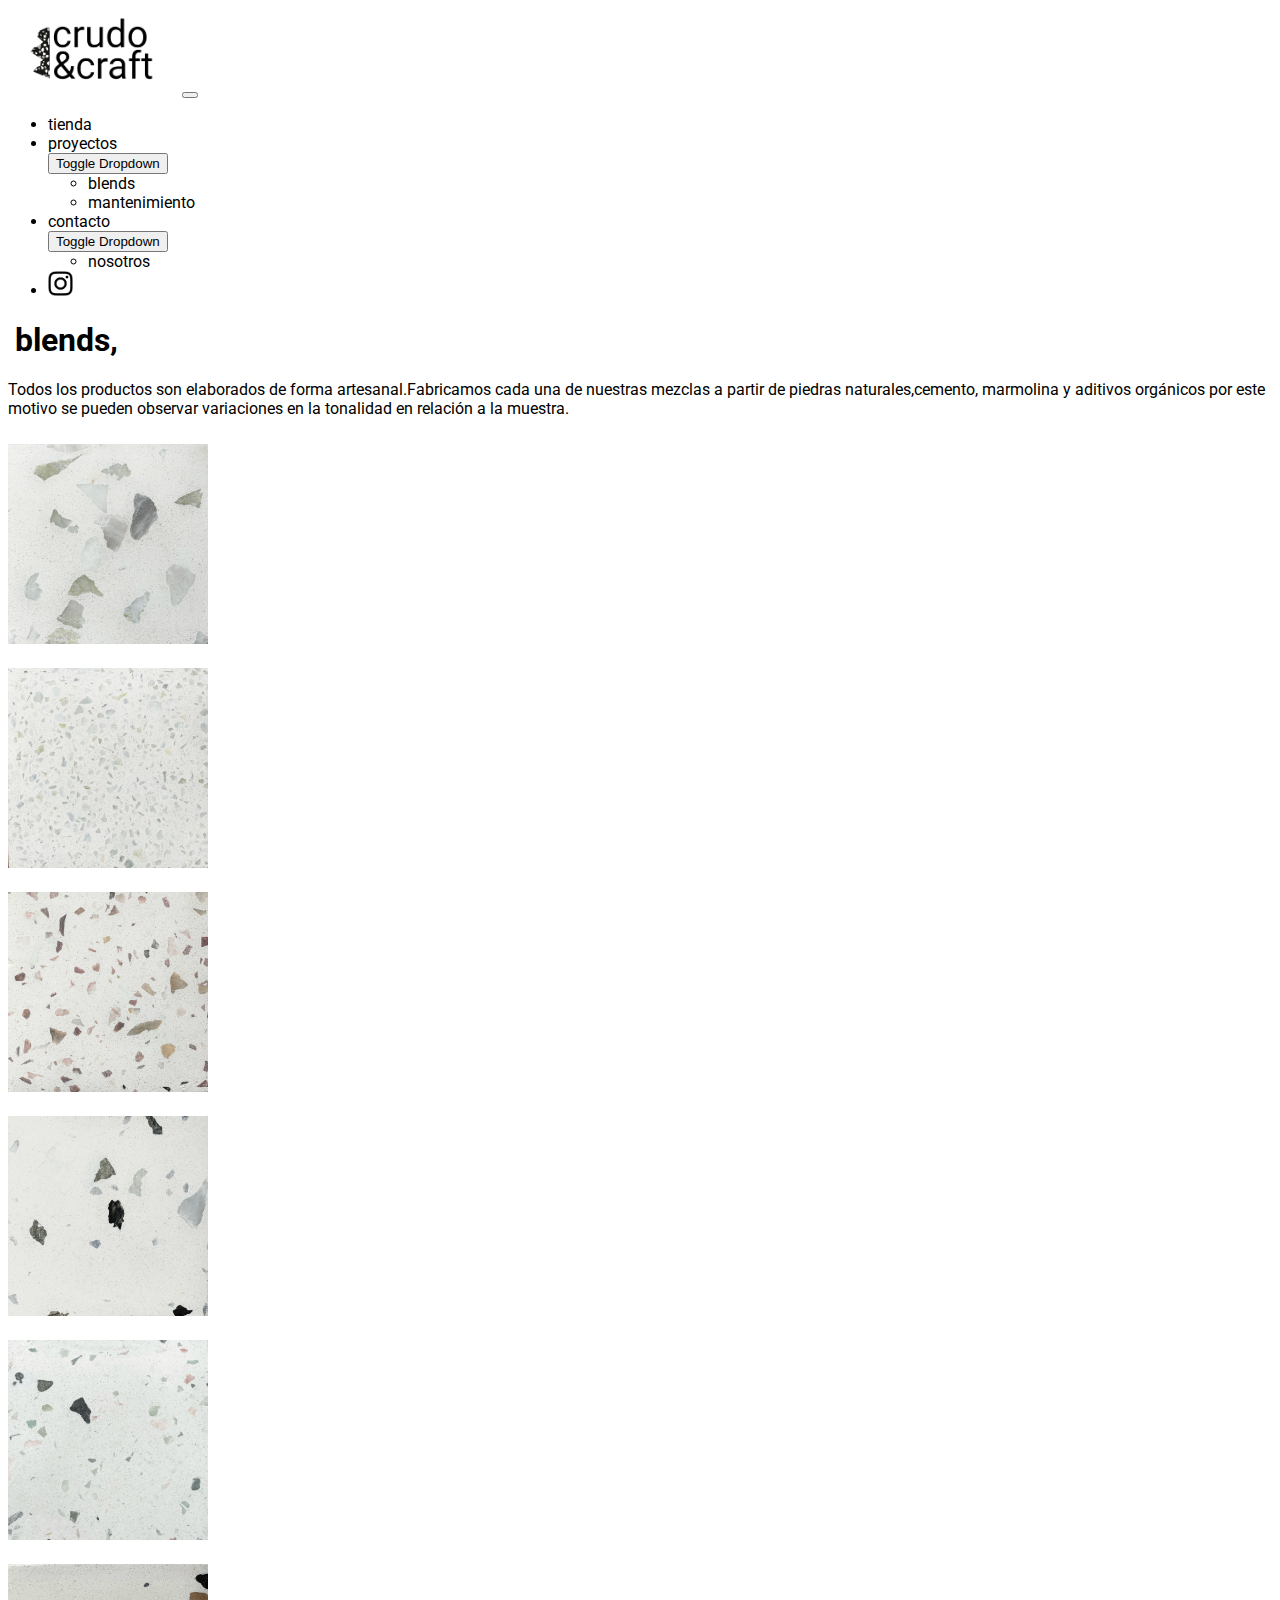
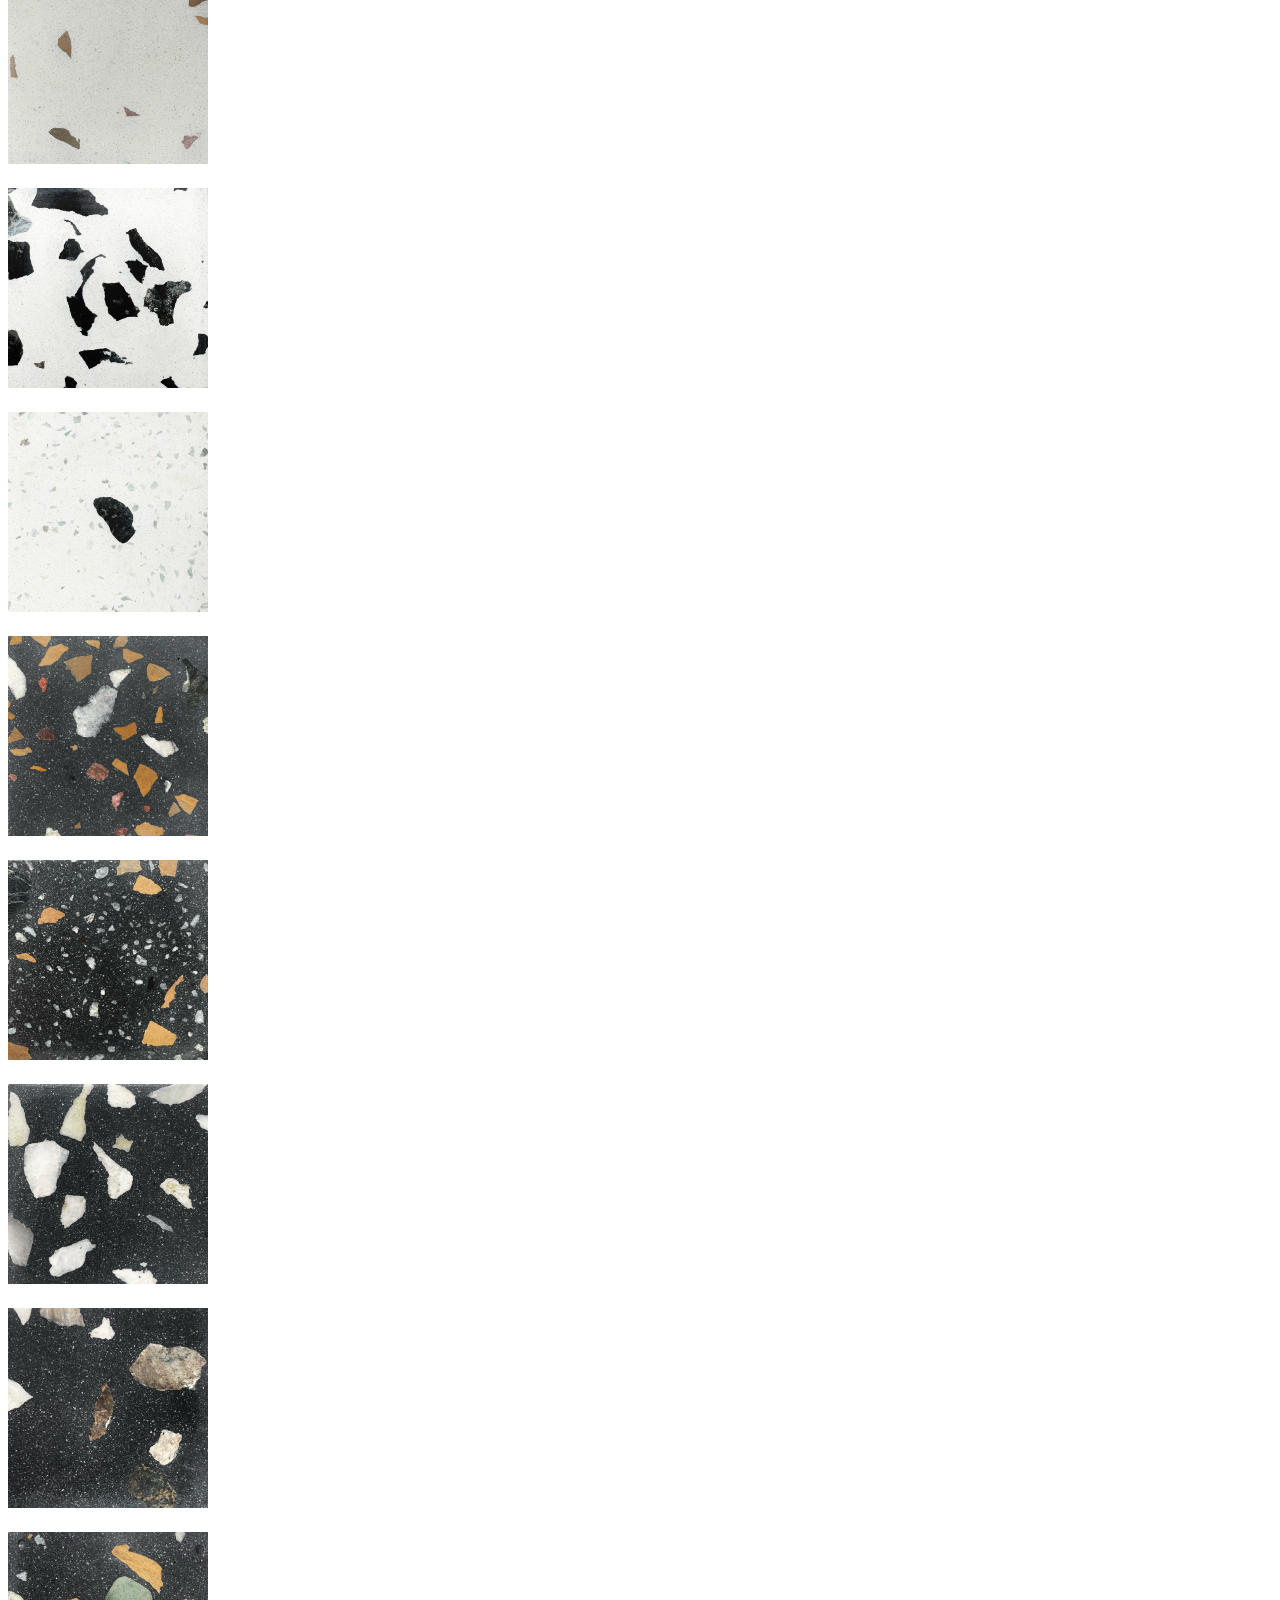
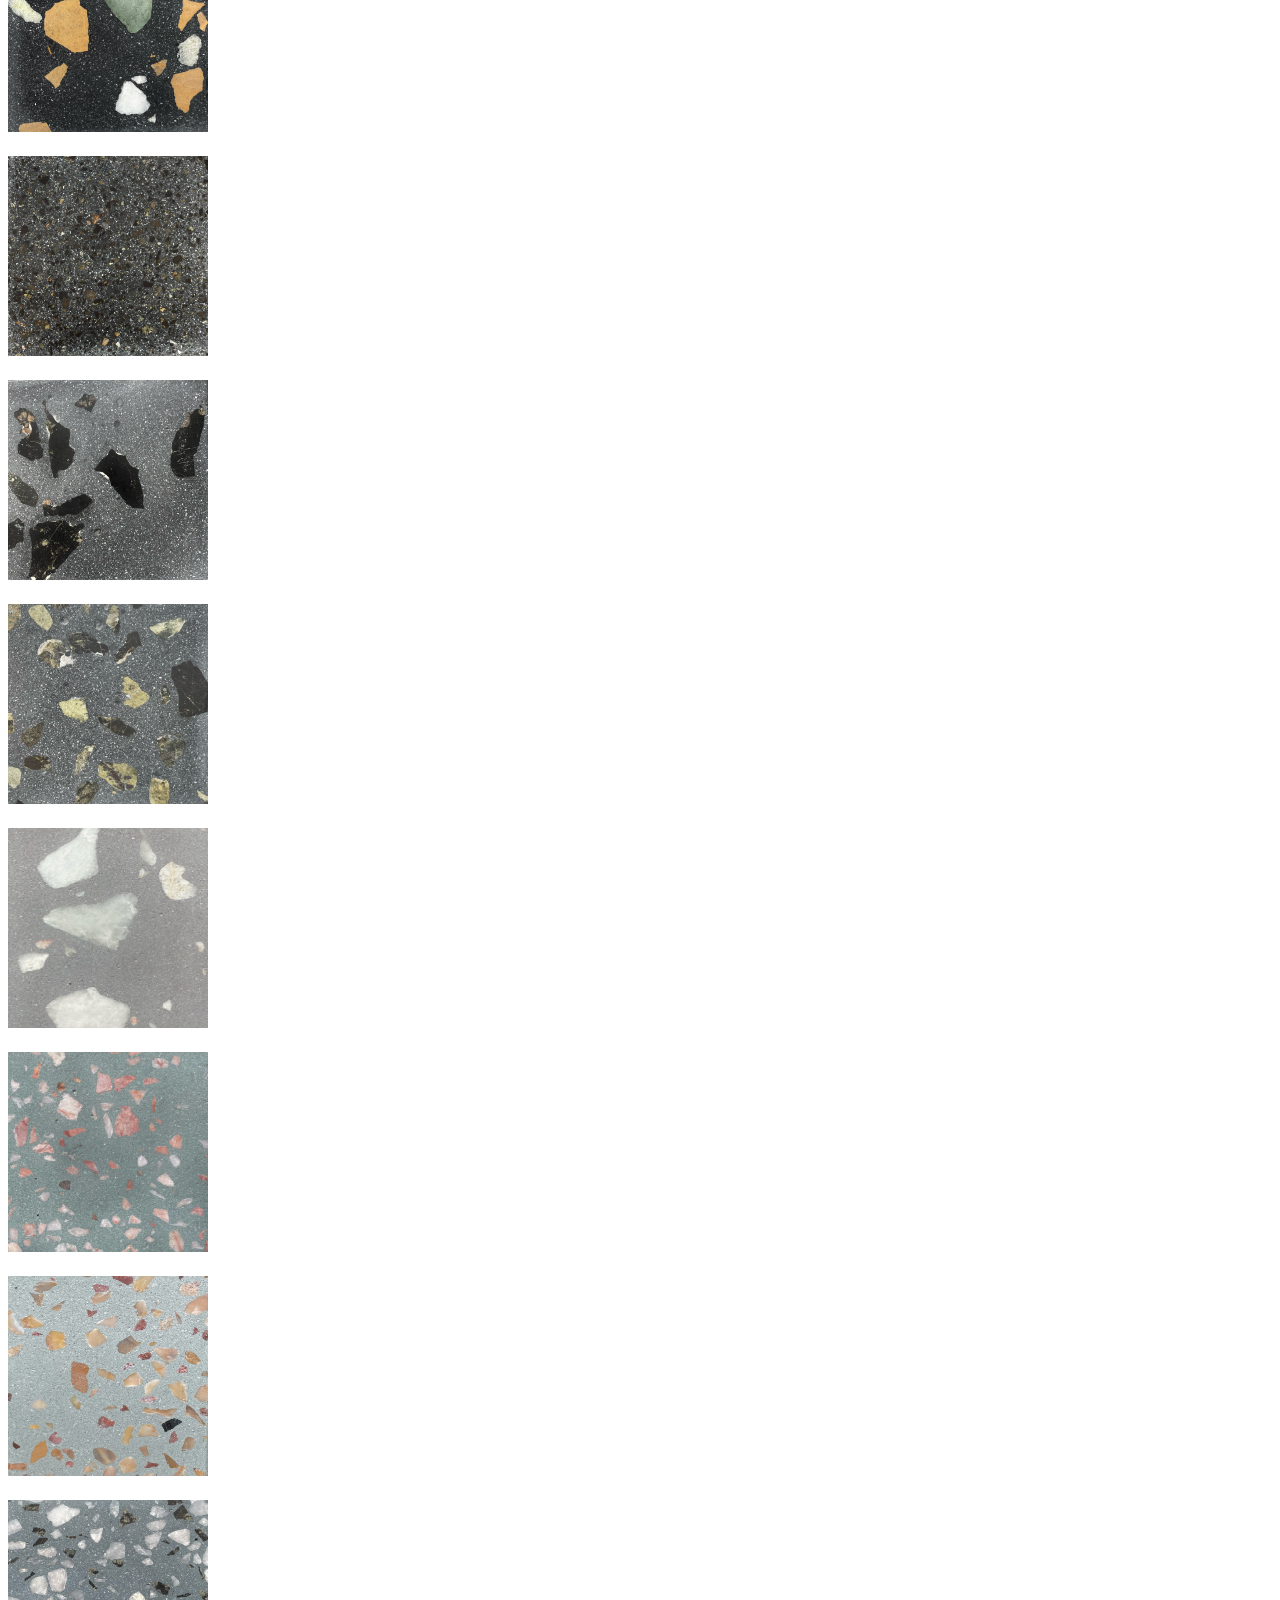
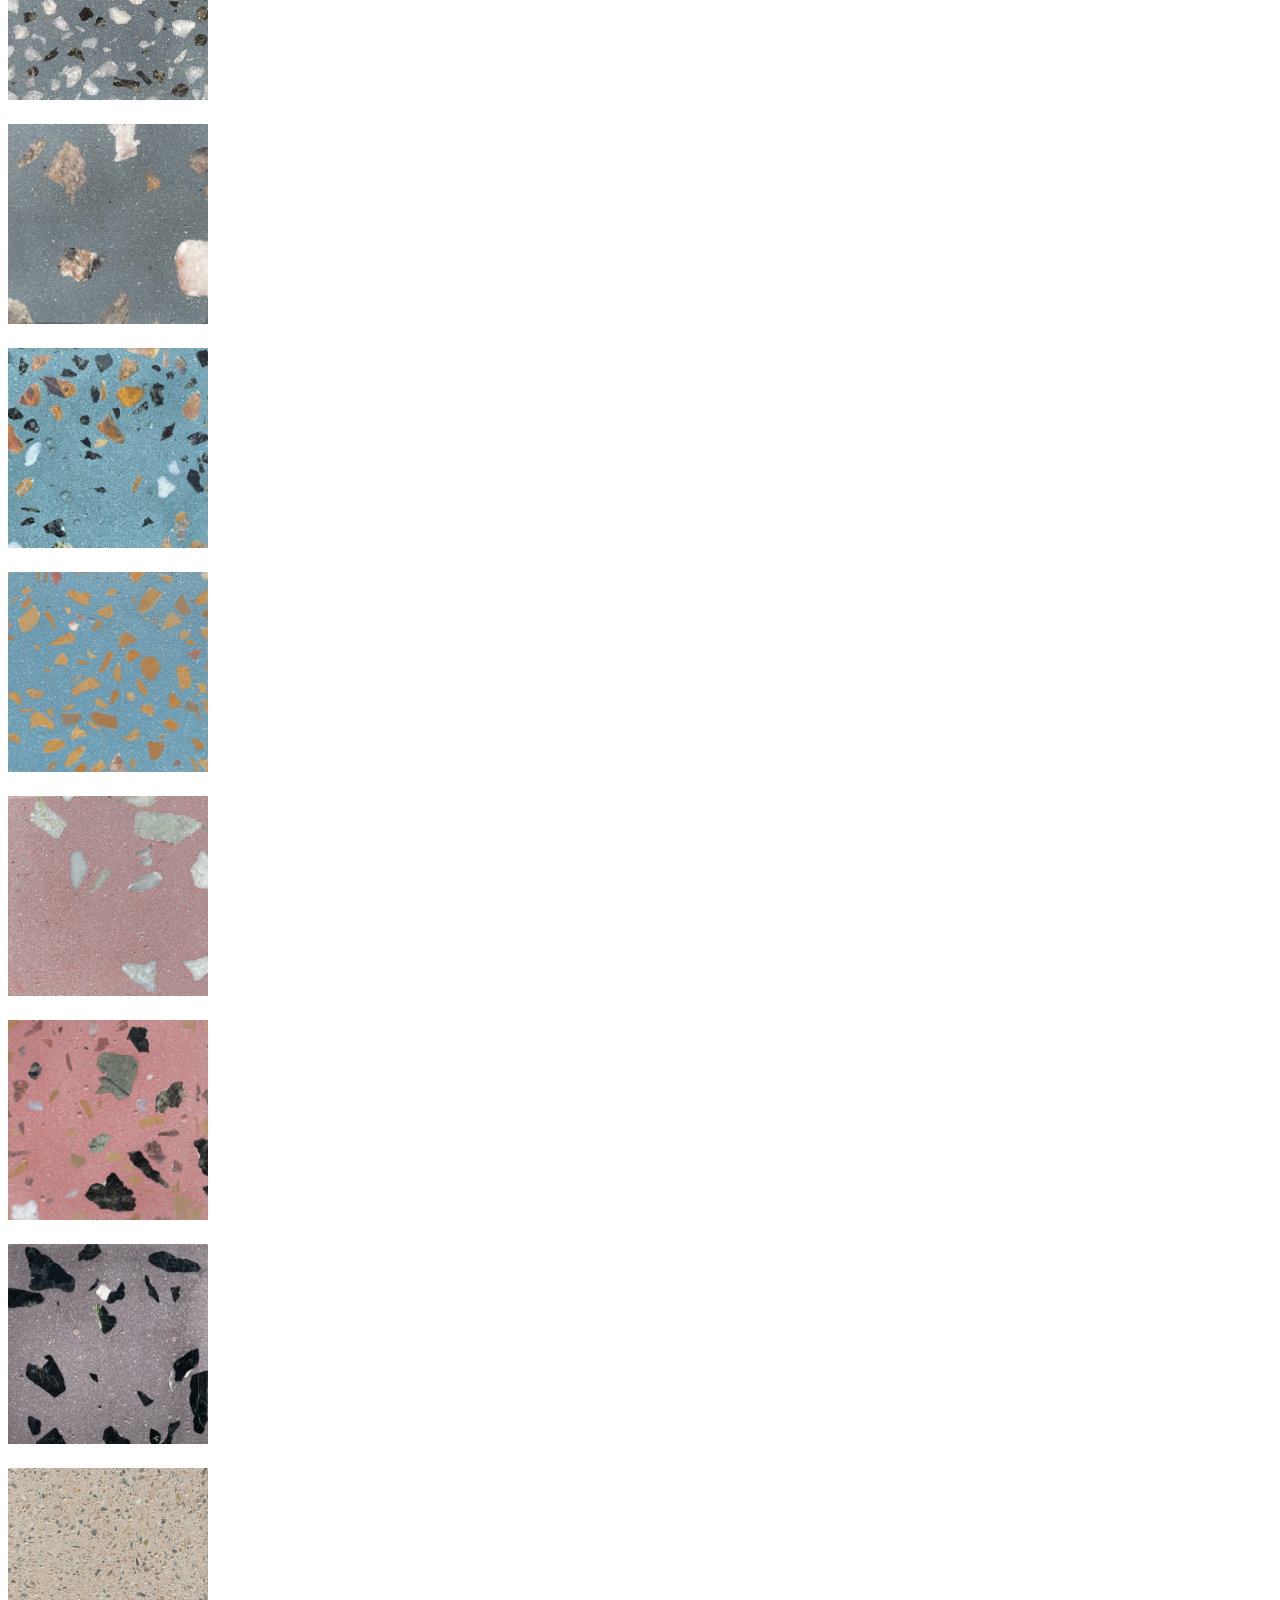
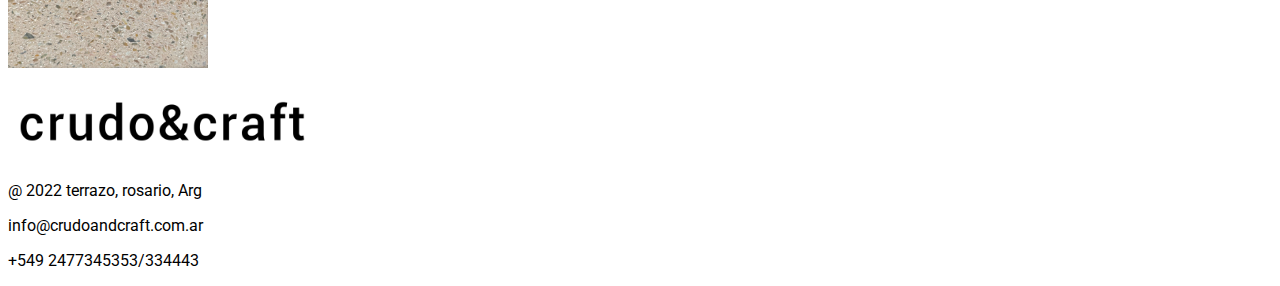
==== commit 575e5491: "decimoseptimocommit" ====
--- a/html/blends.html
+++ b/html/blends.html
@@ -20,74 +20,74 @@
 
     <!--HEADER-->
 
-    <header>
-
-        <div class="container-fluid sticky-top bg-white">
-            <div class="row justify-content-center">
-
-                <!--NAVEGADOR-->
-
-                <nav class="navbar navbar-expand-lg sticky-top ">
-                    <div class="container-fluid">
-
-                        <a class="navbar-brand " href="../index.html"><img class="imgLogo" src="../img/imgLogo1.png"
-                                alt="logo de crudo&craft"></a>
-
-                        <button class="navbar-toggler" type="button" data-bs-toggle="collapse"
-                            data-bs-target="#navbarNav" aria-controls="navbarNav" aria-expanded="false"
-                            aria-label="Toggle navigation">
-                            <span class="navbar-toggler-icon"></span>
-                        </button>
-
-
-                        <div class="collapse navbar-collapse text-center " id="navbarNav">
-                            <ul class="navbar-nav ms-auto menuNav text-end">
+
+
+    <div class="container-fluid sticky-top bg-white">
+        <div class="row justify-content-center">
+
+            <!--NAVEGADOR-->
+
+            <nav class="navbar navbar-expand-lg sticky-top ">
+                <div class="container-fluid">
+
+                    <a class="navbar-brand " href="../index.html"><img class="imgLogo" src="../img/imgLogo1.png"
+                            alt="logo de crudo&craft"></a>
+
+                    <button class="navbar-toggler" type="button" data-bs-toggle="collapse" data-bs-target="#navbarNav"
+                        aria-controls="navbarNav" aria-expanded="false" aria-label="Toggle navigation">
+                        <span class="navbar-toggler-icon"></span>
+                    </button>
+
+
+                    <div class="collapse navbar-collapse text-center " id="navbarNav">
+                        <ul class="navbar-nav ms-auto menuNav text-end">
+                            <li class="nav-item">
+                                <a class="nav-link menu" href="https://crudocraft.mitiendanube.com/"
+                                    target="_blank">tienda</a>
+                            </li>
+
+                            <div class="btn-group">
                                 <li class="nav-item">
-                                    <a class="nav-link menu" href="https://crudocraft.mitiendanube.com/">tienda</a>
+                                    <a class="nav-link menu" href="proyectos.html">proyectos</a>
                                 </li>
-
-                                <div class="btn-group">
-                                    <li class="nav-item">
-                                        <a class="nav-link menu" href="proyectos.html">proyectos</a>
+                                <button type="button" class="btn btn-white dropdown-toggle dropdown-toggle-split"
+                                    data-bs-toggle="dropdown" aria-expanded="false">
+                                    <span class="visually-hidden">Toggle Dropdown</span>
+                                </button>
+                                <ul class="dropdown-menu nav-item">
+                                    <li><a class="dropdown-item nav-link menu" href="blends.html">blends</a></li>
+                                    <li><a class="dropdown-item nav-link menu"
+                                            href="mantenimiento.html">mantenimiento</a></li>
+                                </ul>
+                            </div>
+                            <div class="btn-group">
+                                <li class="nav-item">
+                                    <a class="nav-link menu" href="contacto.html">contacto</a>
+                                </li>
+                                <button type="button" class="btn btn-white dropdown-toggle dropdown-toggle-split"
+                                    data-bs-toggle="dropdown" aria-expanded="false">
+                                    <span class="visually-hidden">Toggle Dropdown</span>
+                                </button>
+                                <ul class="dropdown-menu nav-item">
+                                    <li><a class="dropdown-item nav-link menu" href="nosotros.html">nosotros</a>
                                     </li>
-                                    <button type="button" class="btn btn-white dropdown-toggle dropdown-toggle-split"
-                                        data-bs-toggle="dropdown" aria-expanded="false">
-                                        <span class="visually-hidden">Toggle Dropdown</span>
-                                    </button>
-                                    <ul class="dropdown-menu nav-item">
-                                        <li><a class="dropdown-item nav-link menu" href="blends.html">blends</a></li>
-                                        <li><a class="dropdown-item nav-link menu"
-                                                href="mantenimiento.html">mantenimiento</a></li>
-                                    </ul>
-                                </div>
-                                <div class="btn-group">
-                                    <li class="nav-item">
-                                        <a class="nav-link menu" href="contacto.html">contacto</a>
-                                    </li>
-                                    <button type="button" class="btn btn-white dropdown-toggle dropdown-toggle-split"
-                                        data-bs-toggle="dropdown" aria-expanded="false">
-                                        <span class="visually-hidden">Toggle Dropdown</span>
-                                    </button>
-                                    <ul class="dropdown-menu nav-item">
-                                        <li><a class="dropdown-item nav-link menu" href="nosotros.html">nosotros</a>
-                                        </li>
-
-                                    </ul>
-                                </div>
-
-                                <li class="ms-5">
-                                    <a href="https://www.instagram.com/"><img class="imgRedes"
-                                            src="../img/logoInstagramPng.png" alt=""></a>
-                                </li>
-                            </ul>
-                        </div>
-
+
+                                </ul>
+                            </div>
+
+                            <li class="ms-5">
+                                <a href="https://www.instagram.com/crudo.craft/" target="_blank"><img class="imgRedes"
+                                        src="../img/logoInstagramPng.png" alt=""></a>
+                            </li>
+                        </ul>
                     </div>
-                </nav>
-
-            </div>
+
+                </div>
+            </nav>
+
         </div>
-    </header>
+    </div>
+
 
     <!--MAIN-->
 
@@ -243,8 +243,9 @@
                 <div class="col-xl-4 col-md-4 col-sm-12  text-end p-5 mt-5 ">
                     <a href="index.html"><img class="imgLogoFooter" src="../img/imgLogo.png"
                             alt="logo de crudo&craft"></a>
-                    <p>@ 2022 terrazo, rosario, Arg </p>
-                    <p> +549 2477345353/334443</p>
+                    <p>@ 2022 terrazo, rosario, Arg</p>
+                    <p>info@crudoandcraft.com.ar</p>
+                    <p>+549 2477345353/334443</p>
                 </div>
 
             </div>
--- a/css/estilo.css
+++ b/css/estilo.css
@@ -3,6 +3,10 @@
 @import url("https://fonts.googleapis.com/css2?family=Roboto&display=swap");
 /* MIXIN */
 /*HEADER*/
+.navegadorTop {
+  position: sticky;
+}
+
 .imgLogo {
   width: 170px;
 }
@@ -205,12 +209,13 @@
 
 /*BOTONES CONTACTO*/
 .btnForm {
-  background-color: white;
-  color: black;
-  font-weight: bold;
-  font-family: "Roboto", sans-serif;
-  margin: 2px;
+  background-color: rgb(54, 54, 54);
+  color: white;
+  font-weight: bold;
+  font-family: "Roboto", sans-serif;
+  margin: 10px;
   padding: 10px;
+  width: 25%;
 }
 
 /*LOGO FOOTER*/
@@ -384,6 +389,12 @@
   width: 90%;
   color: black;
   background-color: rgba(128, 128, 128, 0.541);
+  font-family: "Roboto", sans-serif;
+  font-weight: bold;
+  font-size: 1rem;
+  display: flex;
+  flex-direction: column;
+  padding: 20px;
 }
 
 @media (min-width: 353px) and (max-width: 1000px) {
@@ -392,6 +403,18 @@
     align-self: center;
   }
 }
+.labelForm {
+  margin-top: 10px;
+}
+
+.inputForm {
+  margin-top: 10px;
+}
+
+.textForm {
+  height: 250px;
+}
+
 .imgFondoContacto {
   background-image: url(../img/img-cinco.jpg);
   background-size: cover;
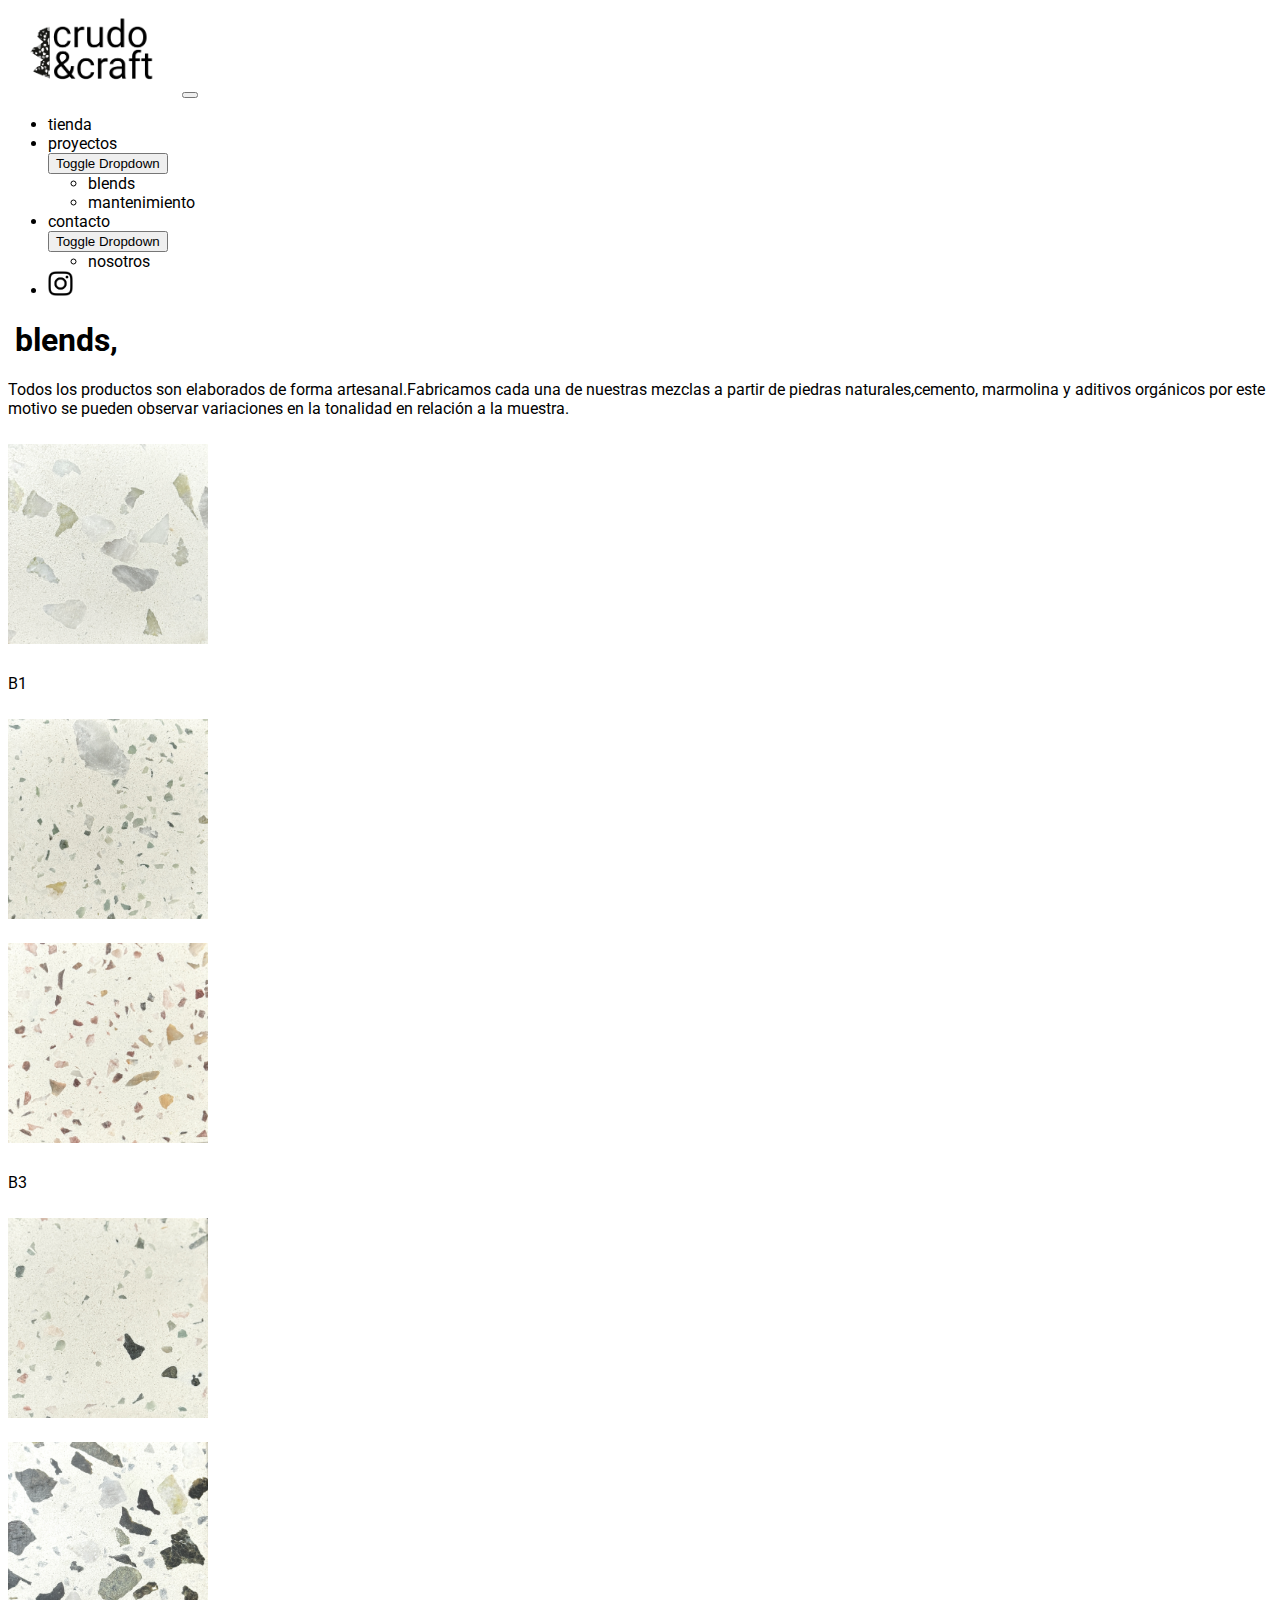
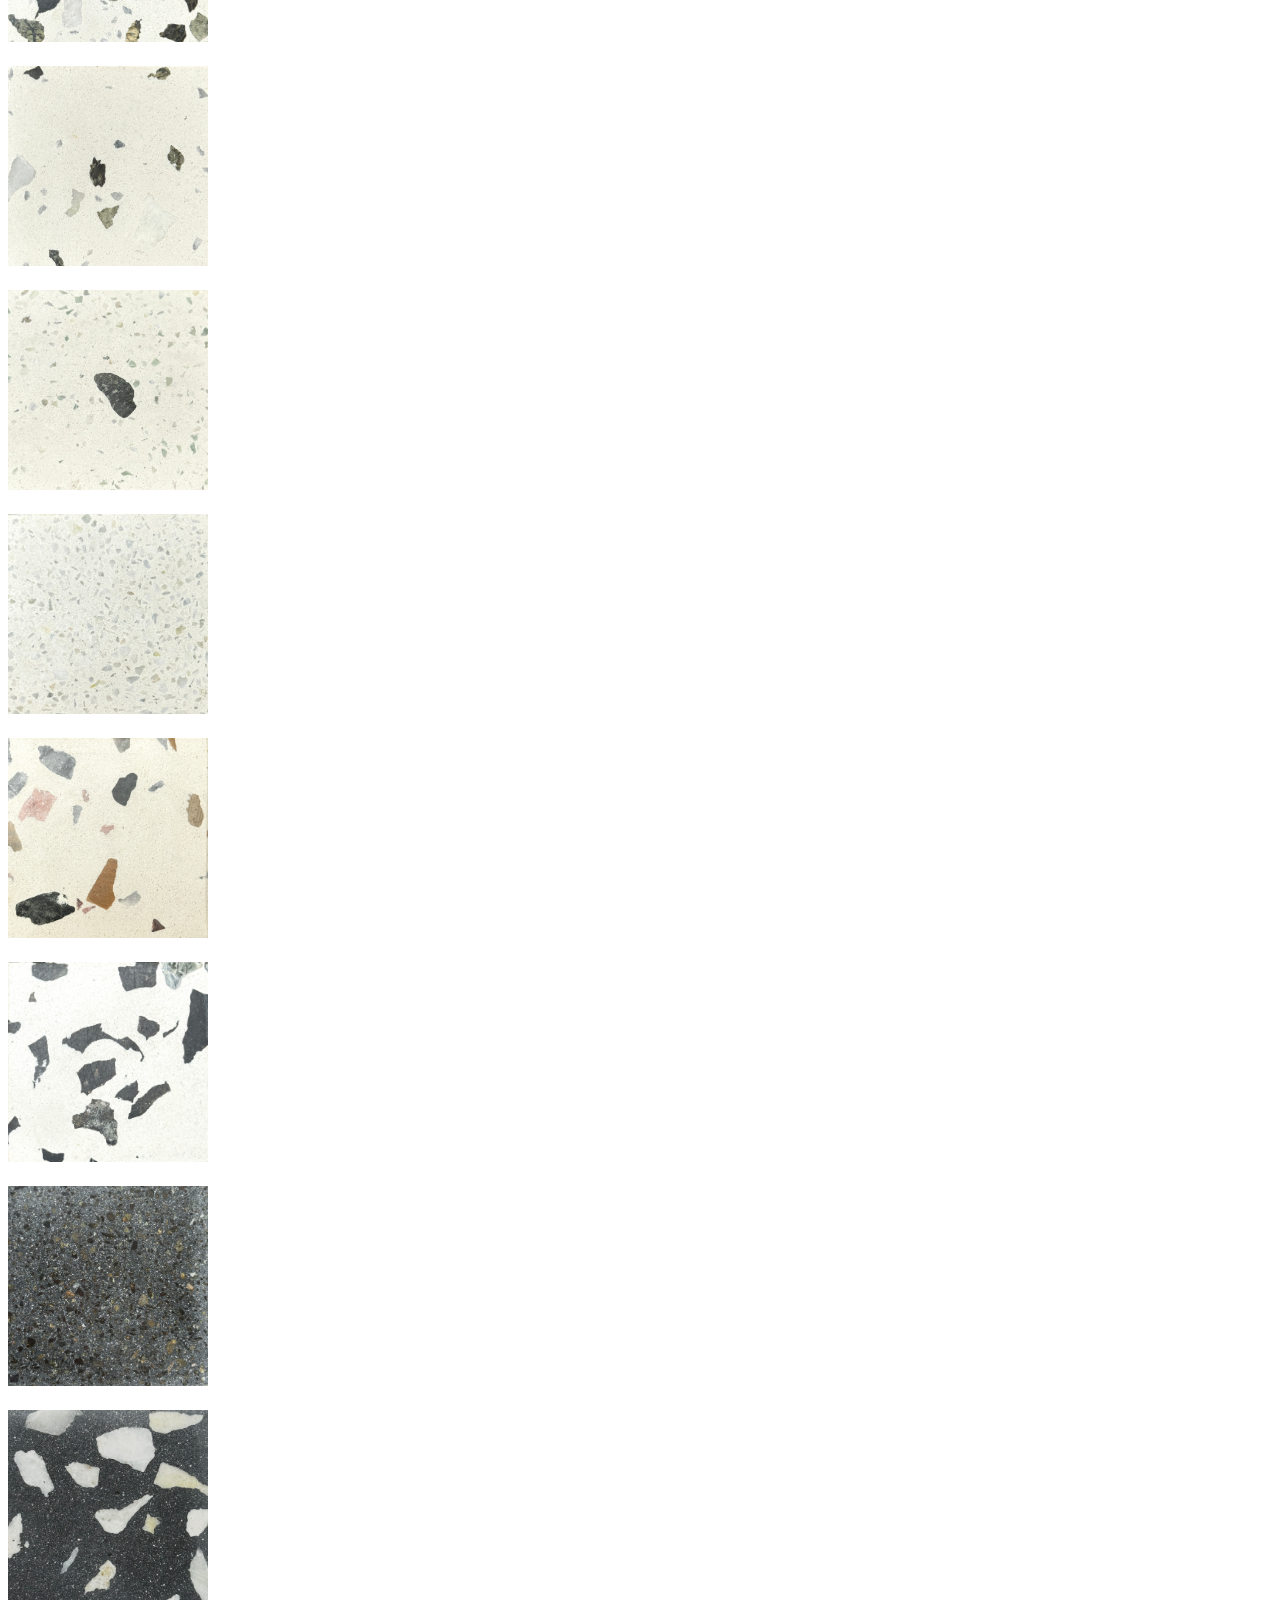
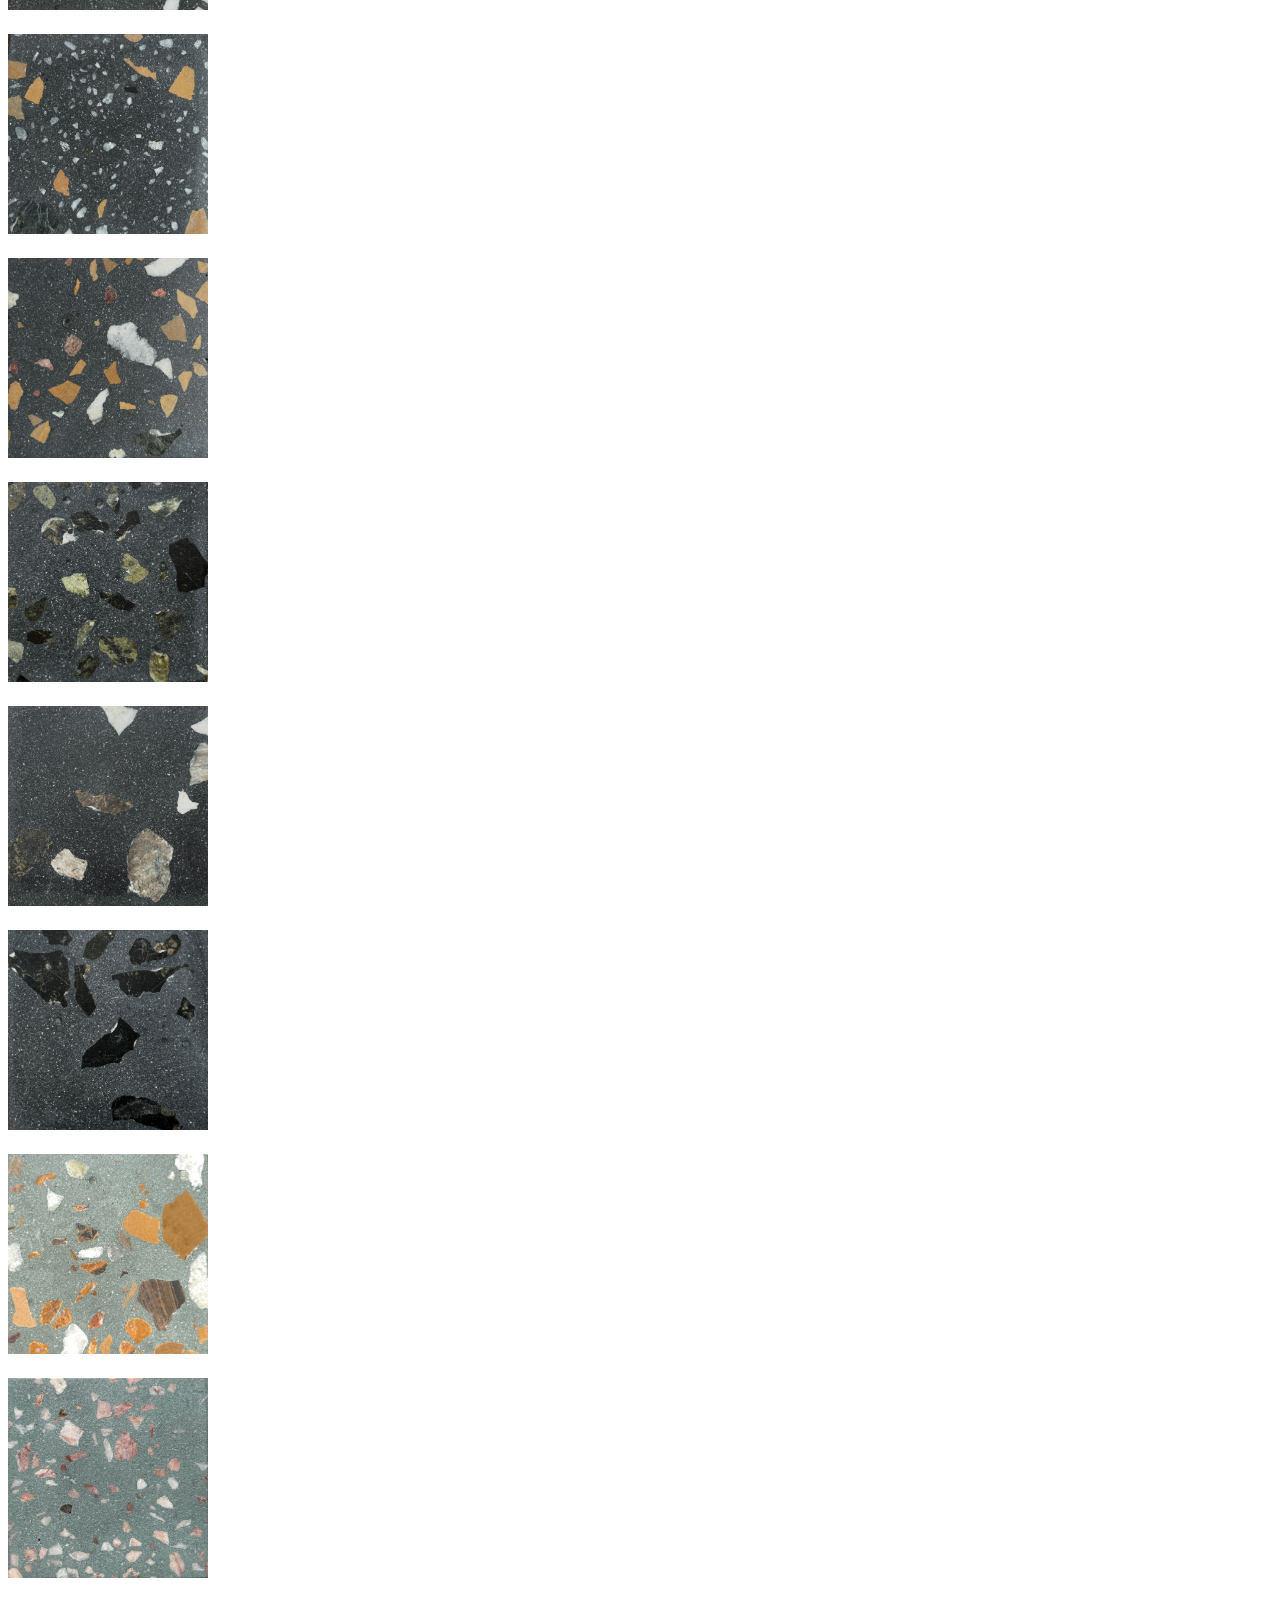
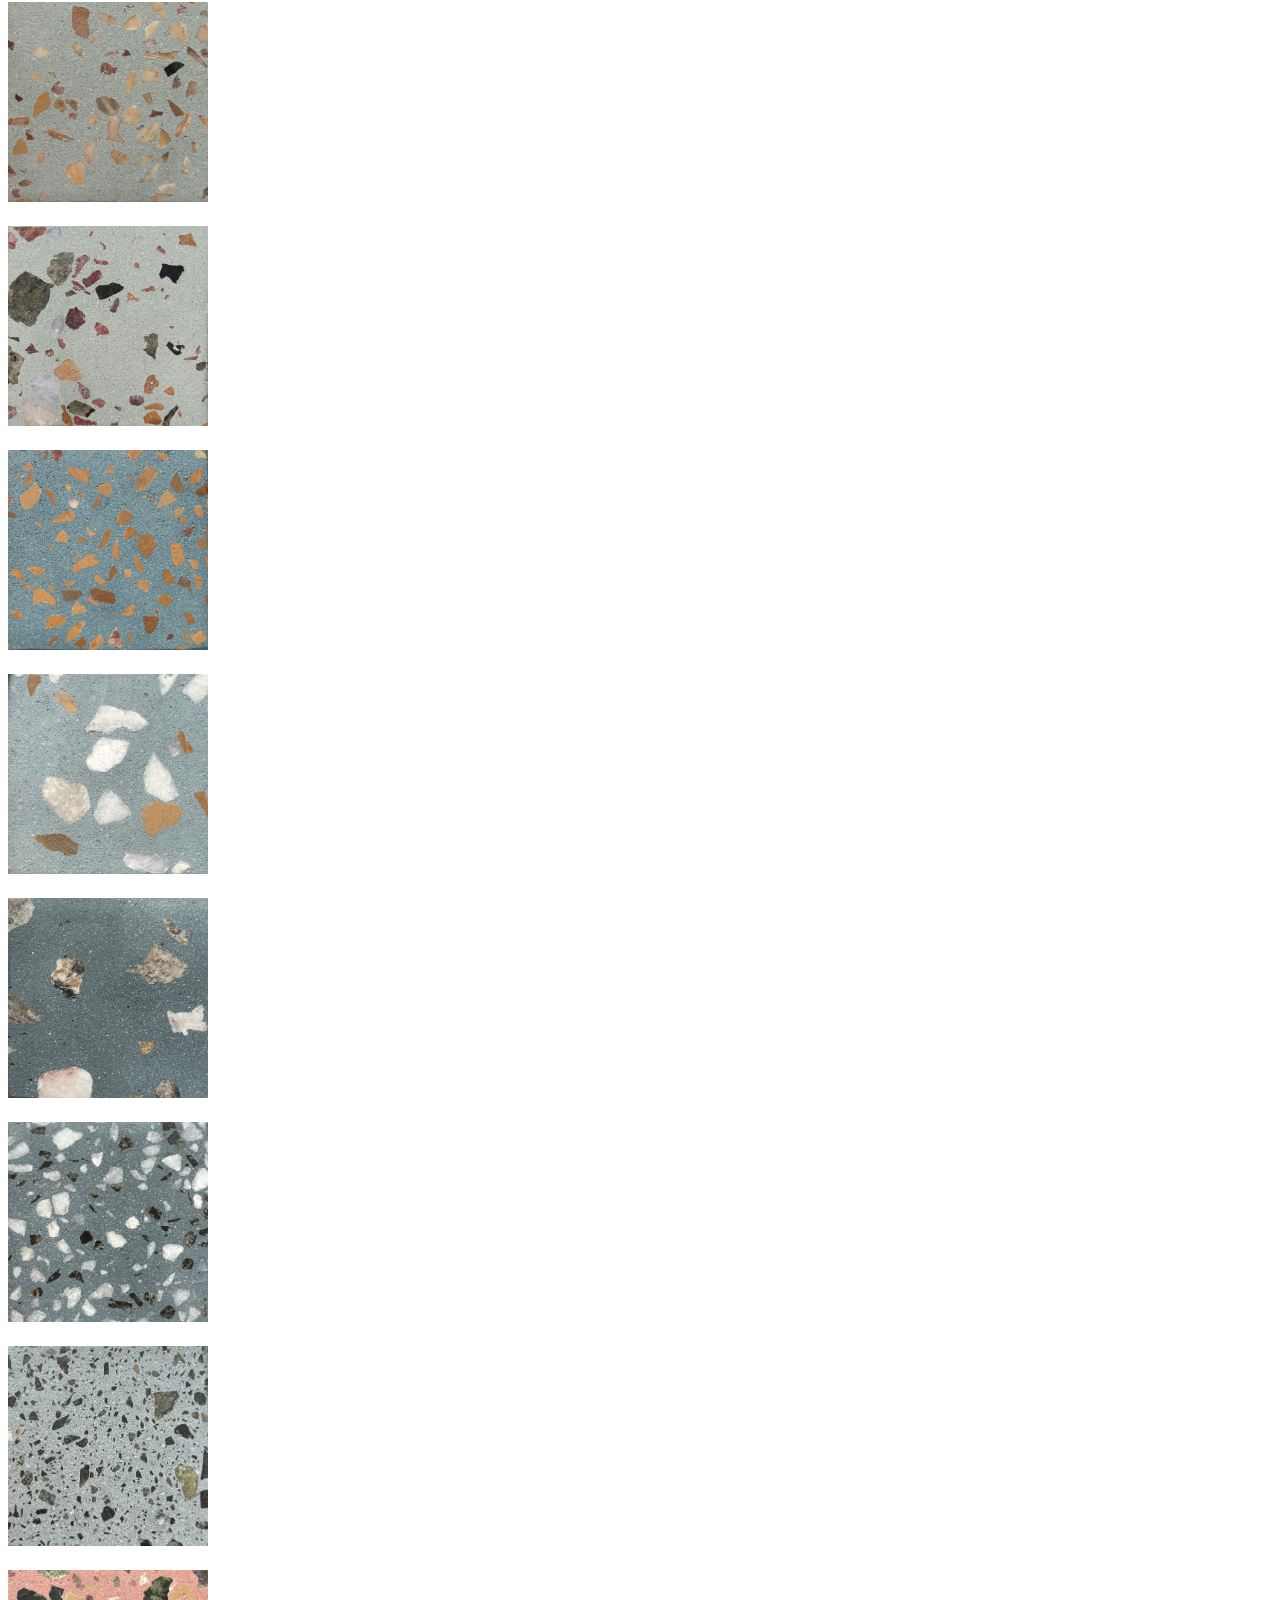
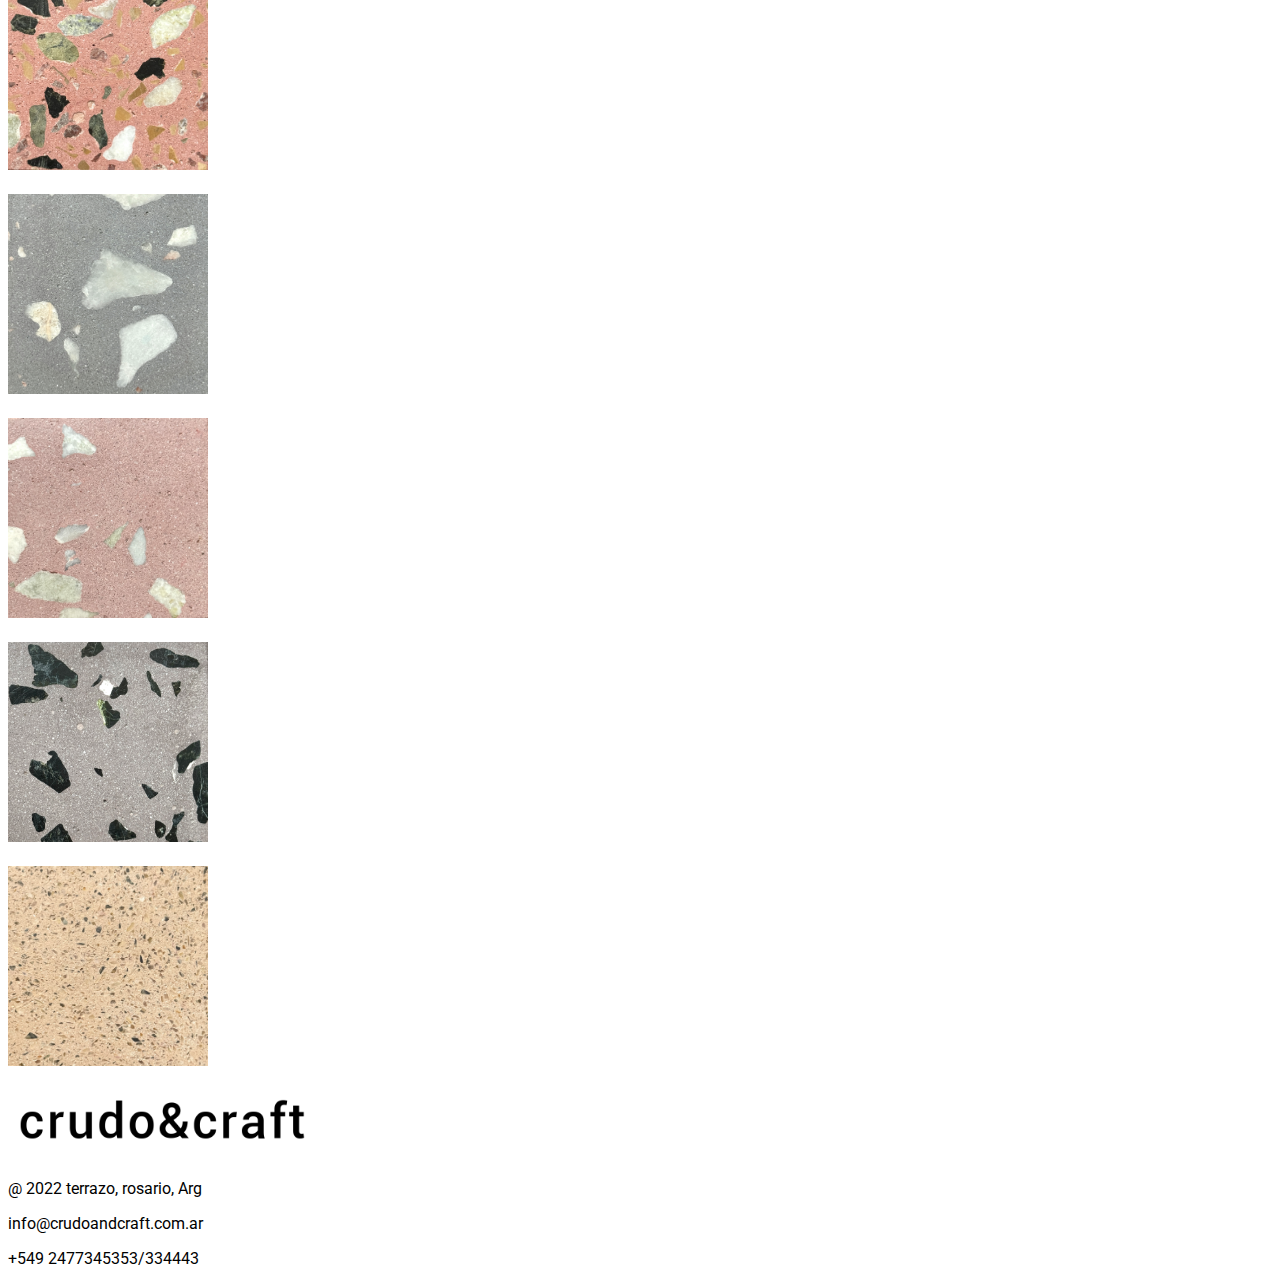
==== commit 54132b1a: "decimooctavo commit" ====
--- a/html/blends.html
+++ b/html/blends.html
@@ -106,123 +106,151 @@
                 </div>
 
                 <div class="col-xl-2 col-md-6 col-sm-12 text-center   ">
-                    <img class=" imgMuestra" src="../img/muestras/blanca1.jpeg" alt="muestra blanca1">
-                </div>
-
-                <div class="col-xl-2 col-md-6 col-sm-12 text-center ">
-                    <img class=" imgMuestra" src="../img/muestras/blanca2.jpeg" alt="muestra blanca2">
-                </div>
-
-                <div class="col-xl-2 col-md-6 col-sm-12 text-center  ">
-                    <img class=" imgMuestra" src="../img/muestras/blanca3.jpeg" alt="muestra blanca3">
-                </div>
-
-                <div class="col-xl-2 col-md-6 col-sm-12 text-center ">
-                    <img class=" imgMuestra" src="../img/muestras/blanca4.jpeg" alt="muestra blanca4">
+                    <img class=" imgMuestra" src="../img/muestras/B1.jpg" alt="muestra blanca1">
+                    
+                </div>
+                <p>B1</p>
+
+                <div class="col-xl-2 col-md-6 col-sm-12 text-center ">
+                    <img class=" imgMuestra" src="../img/muestras/B2.jpg" alt="muestra blanca2">
+                    
+                </div>
+
+                <div class="col-xl-2 col-md-6 col-sm-12 text-center  ">
+                    <img class=" imgMuestra" src="../img/muestras/B3.jpg" alt="muestra blanca3">
+                    <p>B3</p>
+                </div>
+
+                <div class="col-xl-2 col-md-6 col-sm-12 text-center ">
+                    <img class=" imgMuestra" src="../img/muestras/B4.jpg" alt="muestra blanca4">
                 </div>
 
                 <!--2da fila-->
 
                 <div class="col-xl-2 col-md-6 col-sm-12 text-center ">
-                    <img class=" imgMuestra" src="../img/muestras/blanca5.jpeg" alt="muestra blanca5">
-                </div>
-
-                <div class="col-xl-2 col-md-6 col-sm-12 text-center ">
-                    <img class=" imgMuestra" src="../img/muestras/blanca6.jpeg" alt="muestra blanca6">
-                </div>
-
-                <div class="col-xl-2 col-md-6 col-sm-12 text-center ">
-                    <img class=" imgMuestra" src="../img/muestras/blanca7.jpeg" alt="muestra blanca7">
-                </div>
-
-                <div class="col-xl-2 col-md-6 col-sm-12 text-center ">
-                    <img class=" imgMuestra" src="../img/muestras/blanca8.jpeg" alt="muestra blanca8">
-                </div>
-
-                <div class="col-xl-2 col-md-6 col-sm-12 text-center  ">
-                    <img class=" imgMuestra" src="../img/muestras/negra1.jpeg" alt="muestra negra1">
-                </div>
-
-                <div class="col-xl-2 col-md-6 col-sm-12 text-center  ">
-                    <img class=" imgMuestra" src="../img/muestras/negra2.jpeg" alt="muestra negra2">
+                    <img class=" imgMuestra" src="../img/muestras/B5.jpg" alt="muestra blanca5">
+                </div>
+
+                <div class="col-xl-2 col-md-6 col-sm-12 text-center ">
+                    <img class=" imgMuestra" src="../img/muestras/B5-LD.jpg" alt="muestra blanca6">
+                </div>
+
+                <div class="col-xl-2 col-md-6 col-sm-12 text-center ">
+                    <img class=" imgMuestra" src="../img/muestras/B6.jpg" alt="muestra blanca7">
+                </div>
+
+                <div class="col-xl-2 col-md-6 col-sm-12 text-center ">
+                    <img class=" imgMuestra" src="../img/muestras/B7.jpg" alt="muestra blanca8">
+                </div>
+
+                <div class="col-xl-2 col-md-6 col-sm-12 text-center  ">
+                    <img class=" imgMuestra" src="../img/muestras/B8.jpg" alt="muestra negra1">
+                </div>
+
+                <div class="col-xl-2 col-md-6 col-sm-12 text-center  ">
+                    <img class=" imgMuestra" src="../img/muestras/B9.jpg" alt="muestra negra2">
                 </div>
 
                 <!--3ra fila-->
 
                 <div class="col-xl-2 col-md-6 col-sm-12 text-center  ">
-                    <img class=" imgMuestra" src="../img/muestras/negra3.jpeg" alt="muestra negra3">
-                </div>
-
-                <div class="col-xl-2 col-md-6 col-sm-12 text-center  ">
-                    <img class=" imgMuestra" src="../img/muestras/negra4.jpeg" alt="muestra negra4">
-                </div>
-
-                <div class="col-xl-2 col-md-6 col-sm-12 text-center ">
-                    <img class=" imgMuestra" src="../img/muestras/negra5.jpeg" alt="muestra negra5">
-                </div>
-
-                <div class="col-xl-2 col-md-6 col-sm-12 text-center  ">
-                    <img class=" imgMuestra" src="../img/muestras/negra6.jpeg" alt="muestra negra6">
-                </div>
-
-                <div class="col-xl-2 col-md-6 col-sm-12 text-center  ">
-                    <img class=" imgMuestra" src="../img/muestras/negra7.jpeg" alt="muestra negra7">
-                </div>
-
-                <div class="col-xl-2 col-md-6 col-sm-12 text-center  ">
-                    <img class=" imgMuestra" src="../img/muestras/negra8.jpeg" alt="muestra negra8">
+                    <img class=" imgMuestra" src="../img/muestras/N1.jpg" alt="muestra negra3">
+                </div>
+
+                <div class="col-xl-2 col-md-6 col-sm-12 text-center  ">
+                    <img class=" imgMuestra" src="../img/muestras/N2.jpg" alt="muestra negra4">
+                </div>
+
+                <div class="col-xl-2 col-md-6 col-sm-12 text-center ">
+                    <img class=" imgMuestra" src="../img/muestras/N3.jpg" alt="muestra negra5">
+                </div>
+
+                <div class="col-xl-2 col-md-6 col-sm-12 text-center  ">
+                    <img class=" imgMuestra" src="../img/muestras/N4.jpg" alt="muestra negra6">
+                </div>
+
+                <div class="col-xl-2 col-md-6 col-sm-12 text-center  ">
+                    <img class=" imgMuestra" src="../img/muestras/N6.jpg" alt="muestra negra7">
+                </div>
+
+                <div class="col-xl-2 col-md-6 col-sm-12 text-center  ">
+                    <img class=" imgMuestra" src="../img/muestras/N7.jpg" alt="muestra negra8">
                 </div>
 
                 <!--4ta fila-->
 
                 <div class="col-xl-2 col-md-6 col-sm-12 text-center  ">
-                    <img class=" imgMuestra" src="../img/muestras/gris1.jpeg" alt="muestra gris1">
-                </div>
-
-                <div class="col-xl-2 col-md-6 col-sm-12 text-center  ">
-                    <img class=" imgMuestra" src="../img/muestras/verde1.jpeg" alt="muestra verde1">
-                </div>
-
-                <div class="col-xl-2 col-md-6 col-sm-12 text-center  ">
-                    <img class=" imgMuestra" src="../img/muestras/verde2.jpeg" alt="muestra verde2">
-                </div>
-
-                <div class="col-xl-2 col-md-6 col-sm-12 text-center ">
-                    <img class=" imgMuestra" src="../img/muestras/azul1.jpeg" alt="muestra azul1">
-                </div>
-
-                <div class="col-xl-2 col-md-6 col-sm-12 text-center ">
-                    <img class=" imgMuestra" src="../img/muestras/azul2.jpeg" alt="muestra azul2">
-                </div>
-
-                <div class="col-xl-2 col-md-6 col-sm-12 text-center ">
-                    <img class=" imgMuestra" src="../img/muestras/azul3.jpeg" alt="muestra azul3">
+                    <img class=" imgMuestra" src="../img/muestras/N8.jpg" alt="muestra gris1">
+                </div>
+
+                <div class="col-xl-2 col-md-6 col-sm-12 text-center  ">
+                    <img class=" imgMuestra" src="../img/muestras/V1.jpg" alt="muestra verde1">
+                </div>
+
+                <div class="col-xl-2 col-md-6 col-sm-12 text-center  ">
+                    <img class=" imgMuestra" src="../img/muestras/V2.jpg" alt="muestra verde2">
+                </div>
+
+                <div class="col-xl-2 col-md-6 col-sm-12 text-center ">
+                    <img class=" imgMuestra" src="../img/muestras/V3.jpg" alt="muestra azul1">
+                </div>
+
+                <div class="col-xl-2 col-md-6 col-sm-12 text-center ">
+                    <img class=" imgMuestra" src="../img/muestras/V4.jpg" alt="muestra azul2">
+                </div>
+
+                <div class="col-xl-2 col-md-6 col-sm-12 text-center ">
+                    <img class=" imgMuestra" src="../img/muestras/A1.jpg" alt="muestra azul3">
                 </div>
 
                 <!--5ta fila-->
 
                 <div class="col-xl-2 col-md-6 col-sm-12 text-center ">
-                    <img class=" imgMuestra" src="../img/muestras/azul4.jpeg" alt="muestra azul4">
-                </div>
-
-                <div class="col-xl-2 col-md-6 col-sm-12 text-center ">
-                    <img class=" imgMuestra" src="../img/muestras/rojo1.jpeg" alt="muestra rojo1">
-                </div>
-
-                <div class="col-xl-2 col-md-6 col-sm-12 text-center ">
-                    <img class=" imgMuestra" src="../img/muestras/rojo2.jpeg" alt="muestra rojo2">
-                </div>
-
-                <div class="col-xl-2 col-md-6 col-sm-12 text-center ">
-                    <img class=" imgMuestra" src="../img/muestras/rojo3.jpeg" alt="muestra rojo3">
-                </div>
-
-                <div class="col-xl-2 col-md-6 col-sm-12 text-center ">
-                    <img class=" imgMuestra" src="../img/muestras/rojo4.jpeg" alt="muestra rojo4">
-                </div>
-
-                <div class="col-xl-2 col-md-6 col-sm-12 text-center ">
-
+                    <img class=" imgMuestra" src="../img/muestras/A2.jpg" alt="muestra azul4">
+                </div>
+
+                <div class="col-xl-2 col-md-6 col-sm-12 text-center ">
+                    <img class=" imgMuestra" src="../img/muestras/A3.jpg" alt="muestra rojo1">
+                </div>
+
+                <div class="col-xl-2 col-md-6 col-sm-12 text-center ">
+                    <img class=" imgMuestra" src="../img/muestras/A4.jpg" alt="muestra rojo2">
+                </div>
+
+                <div class="col-xl-2 col-md-6 col-sm-12 text-center ">
+                    <img class=" imgMuestra" src="../img/muestras/A5.jpg" alt="muestra rojo3">
+                </div>
+
+                <div class="col-xl-2 col-md-6 col-sm-12 text-center ">
+                    <img class=" imgMuestra" src="../img/muestras/R1.jpg" alt="muestra rojo4">
+                </div>
+
+                <div class="col-xl-2 col-md-6 col-sm-12 text-center ">
+                    <img class=" imgMuestra" src="../img/muestras/R2.jpg" alt="muestra rojo4">
+                </div>
+
+                <div class="col-xl-2 col-md-6 col-sm-12 text-center ">
+                    <img class=" imgMuestra" src="../img/muestras/R3.jpg" alt="muestra rojo4">
+                </div>
+
+                <div class="col-xl-2 col-md-6 col-sm-12 text-center ">
+                    <img class=" imgMuestra" src="../img/muestras/R4.jpg" alt="muestra rojo4">
+                </div>
+
+                <div class="col-xl-2 col-md-6 col-sm-12 text-center ">
+                    <img class=" imgMuestra" src="../img/muestras/R5.jpg" alt="muestra rojo4">
+                </div>
+
+                <div class="col-xl-2 col-md-6 col-sm-12 text-center ">
+                    
+                </div>
+
+                <div class="col-xl-2 col-md-6 col-sm-12 text-center ">
+                    
+                </div>
+
+                <div class="col-xl-2 col-md-6 col-sm-12 text-center ">
+                    
                 </div>
 
             </div>
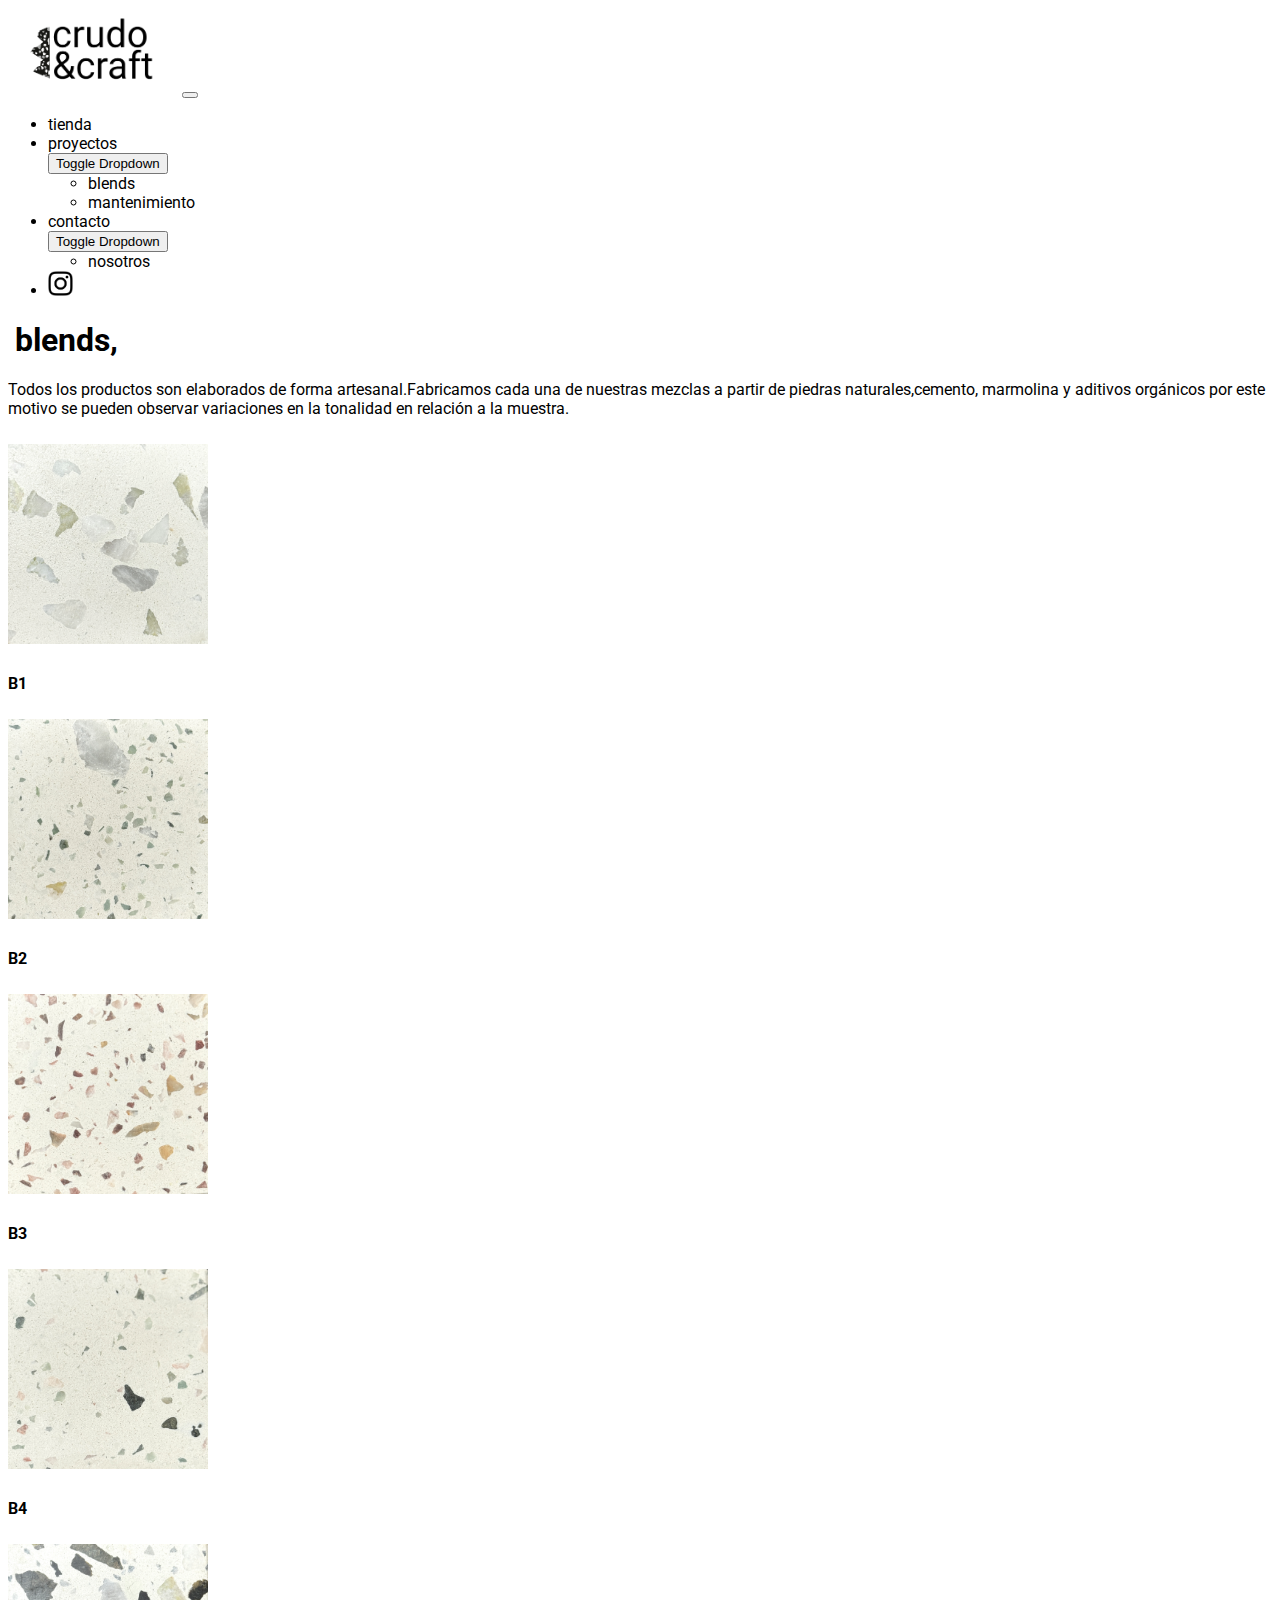
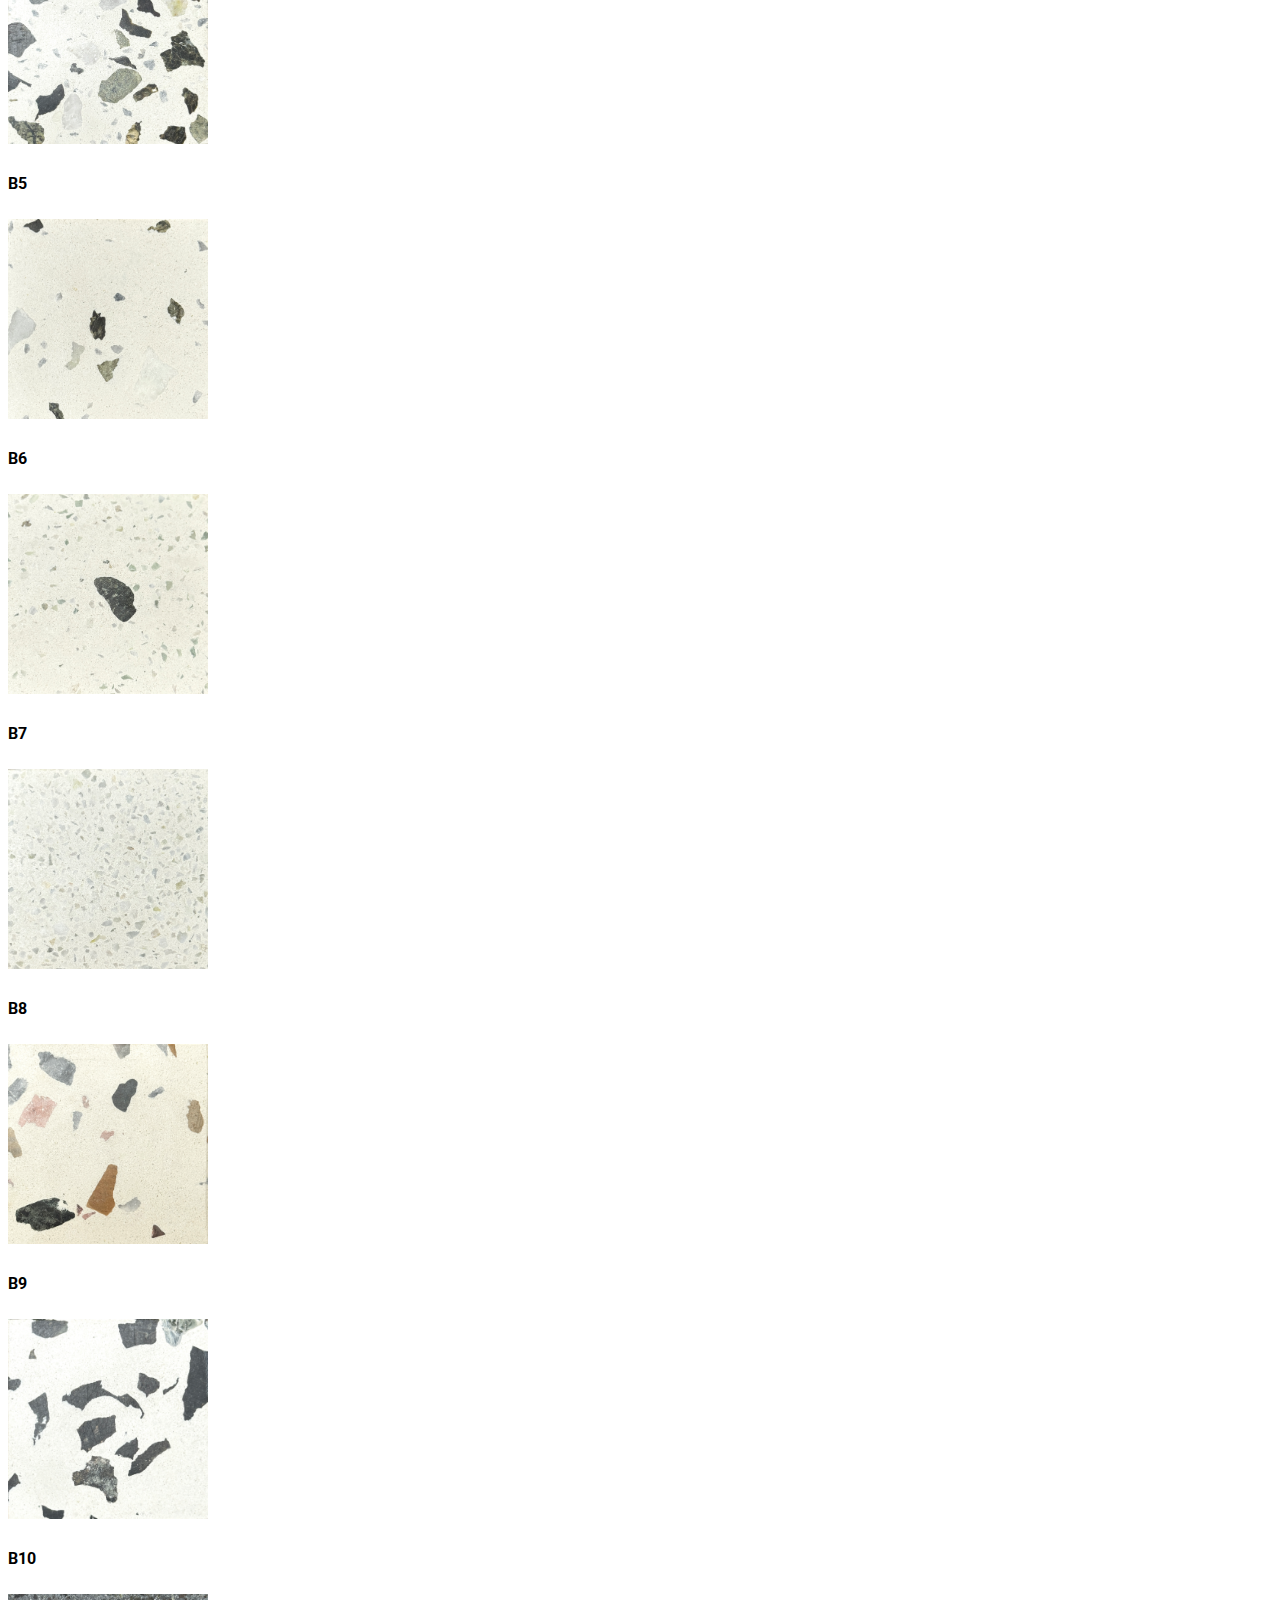
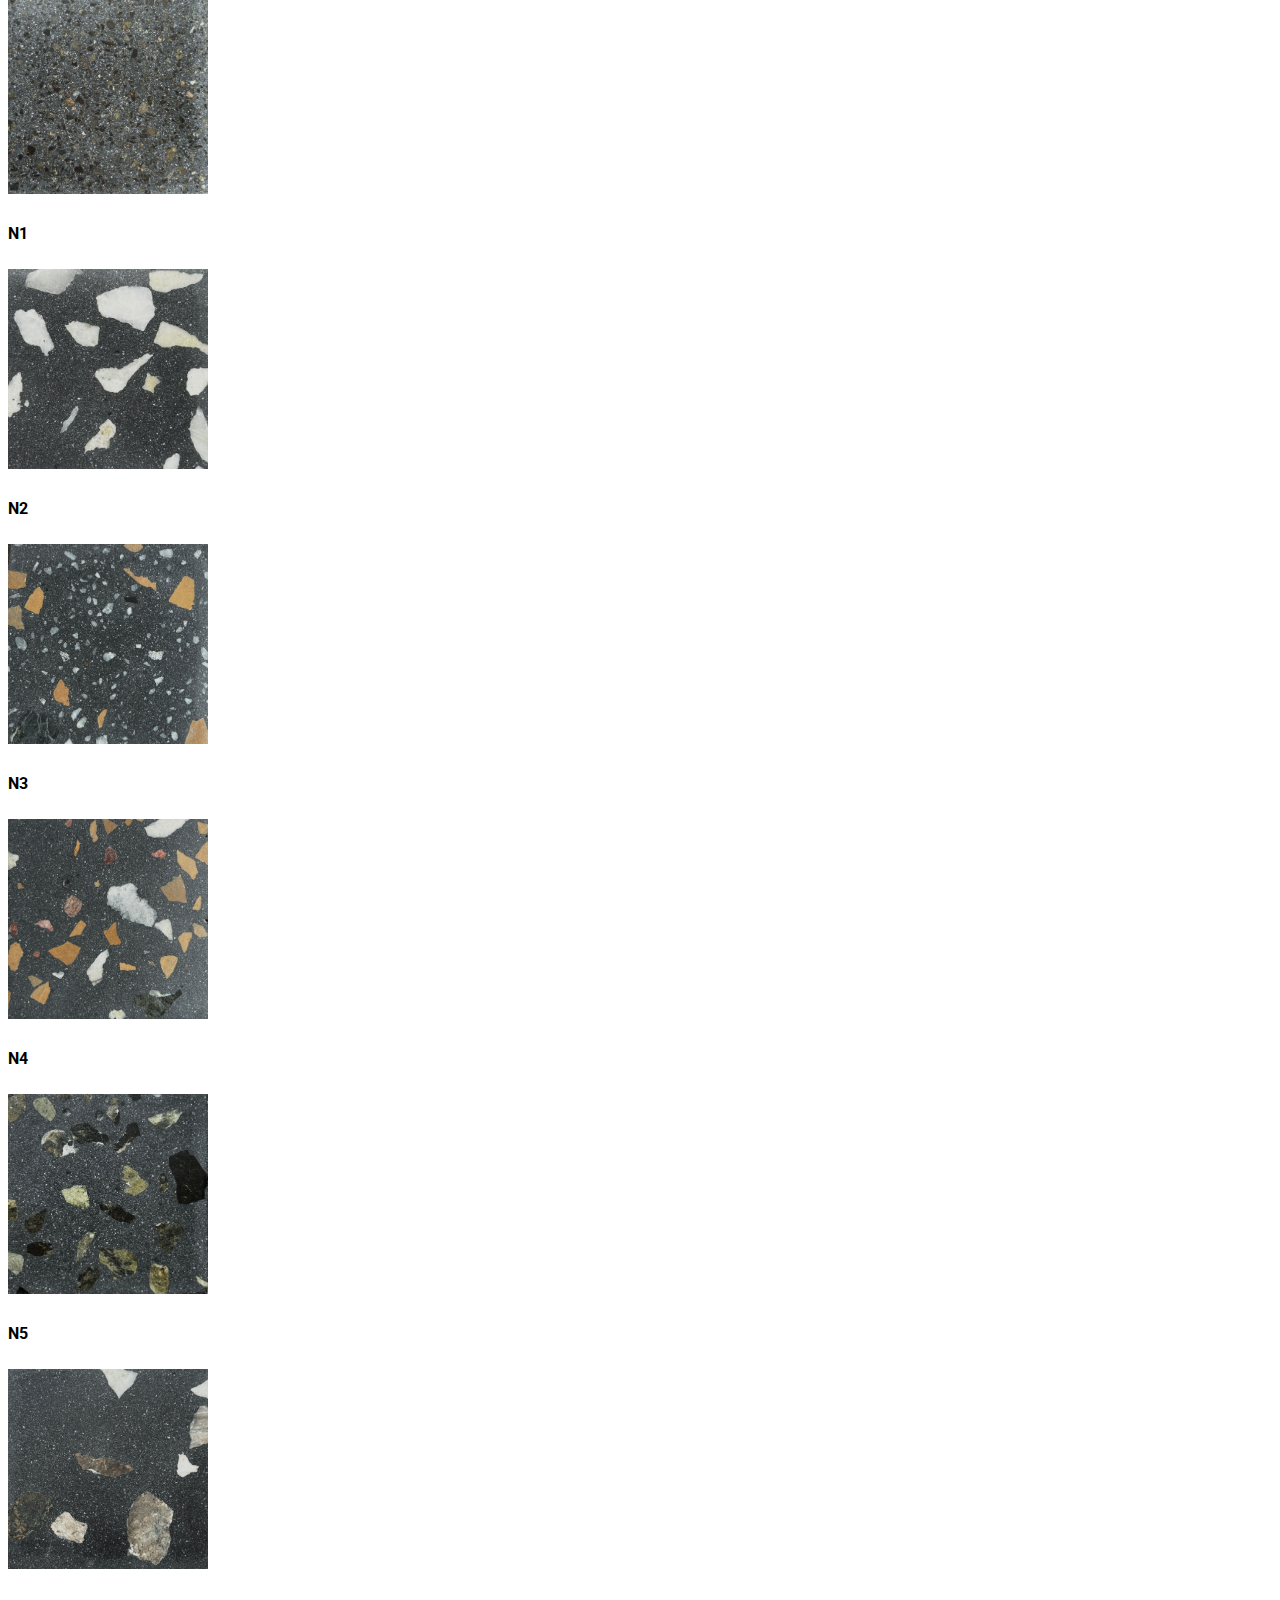
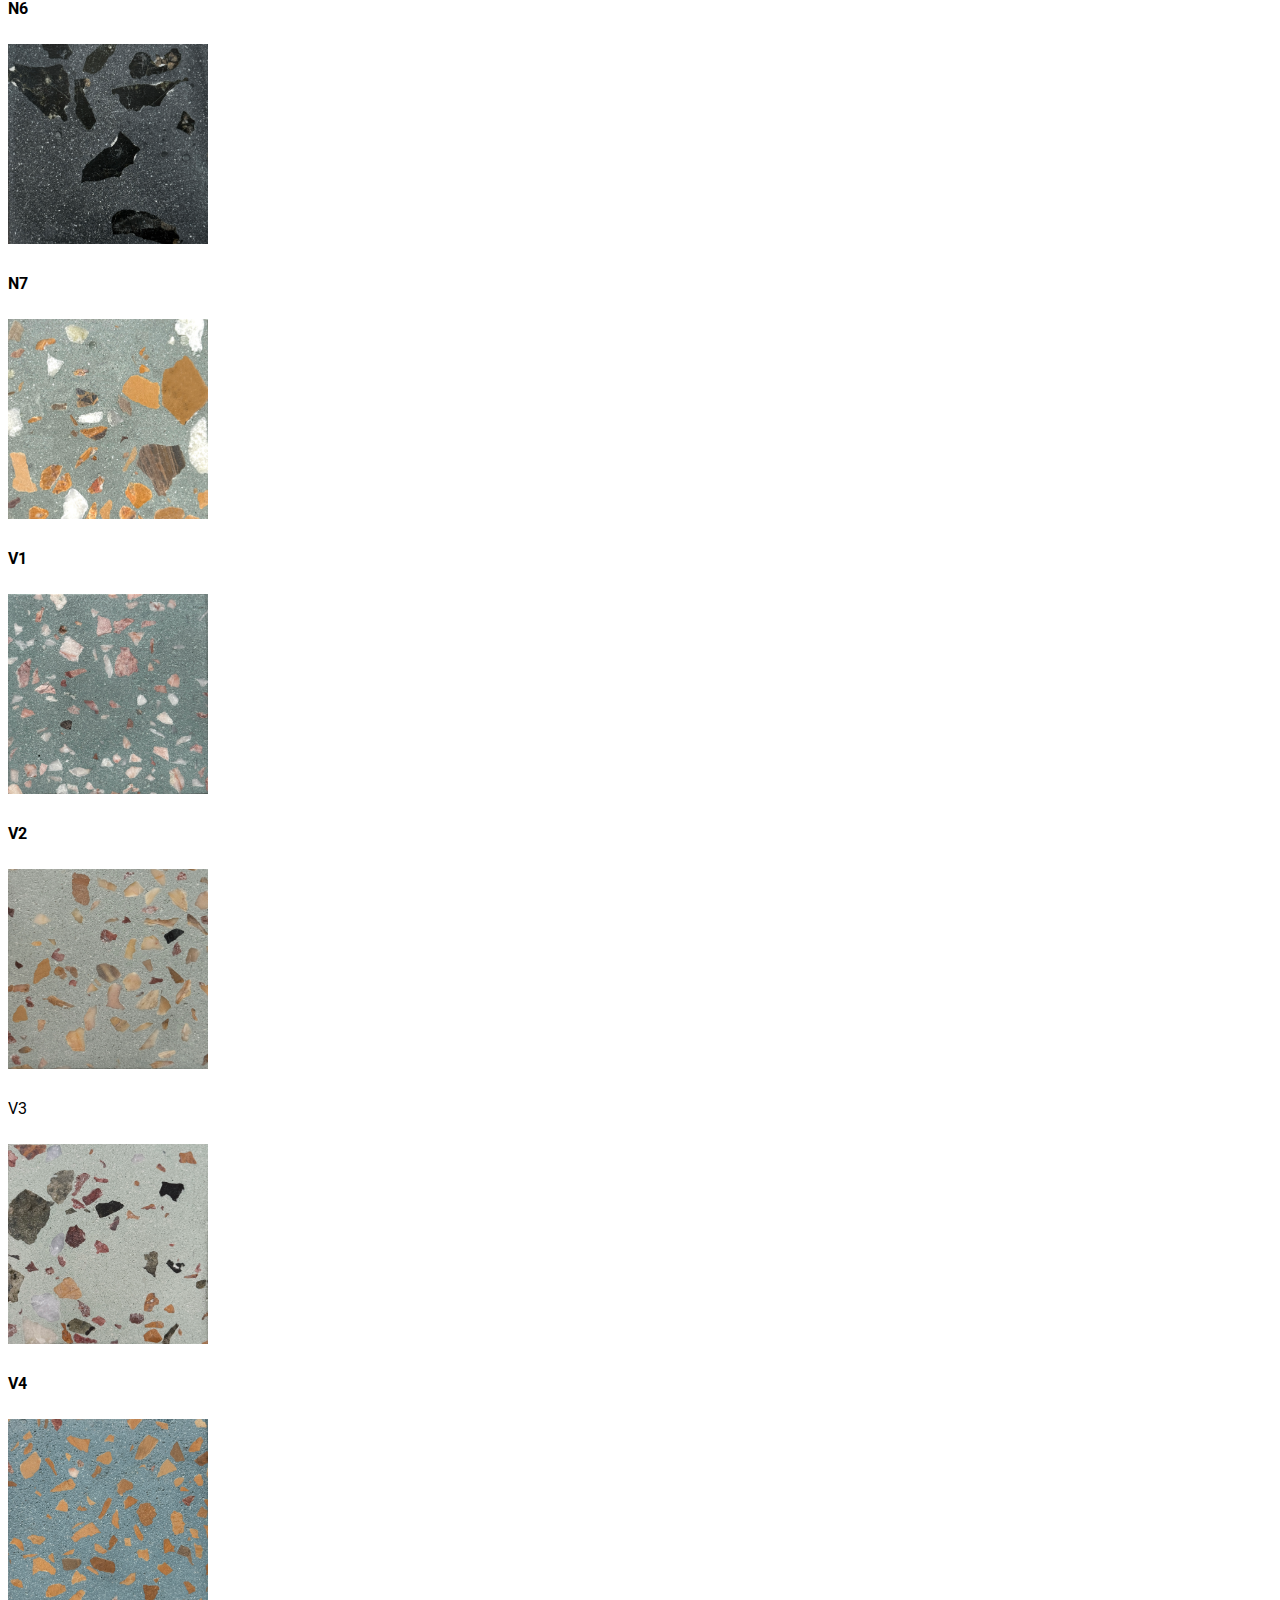
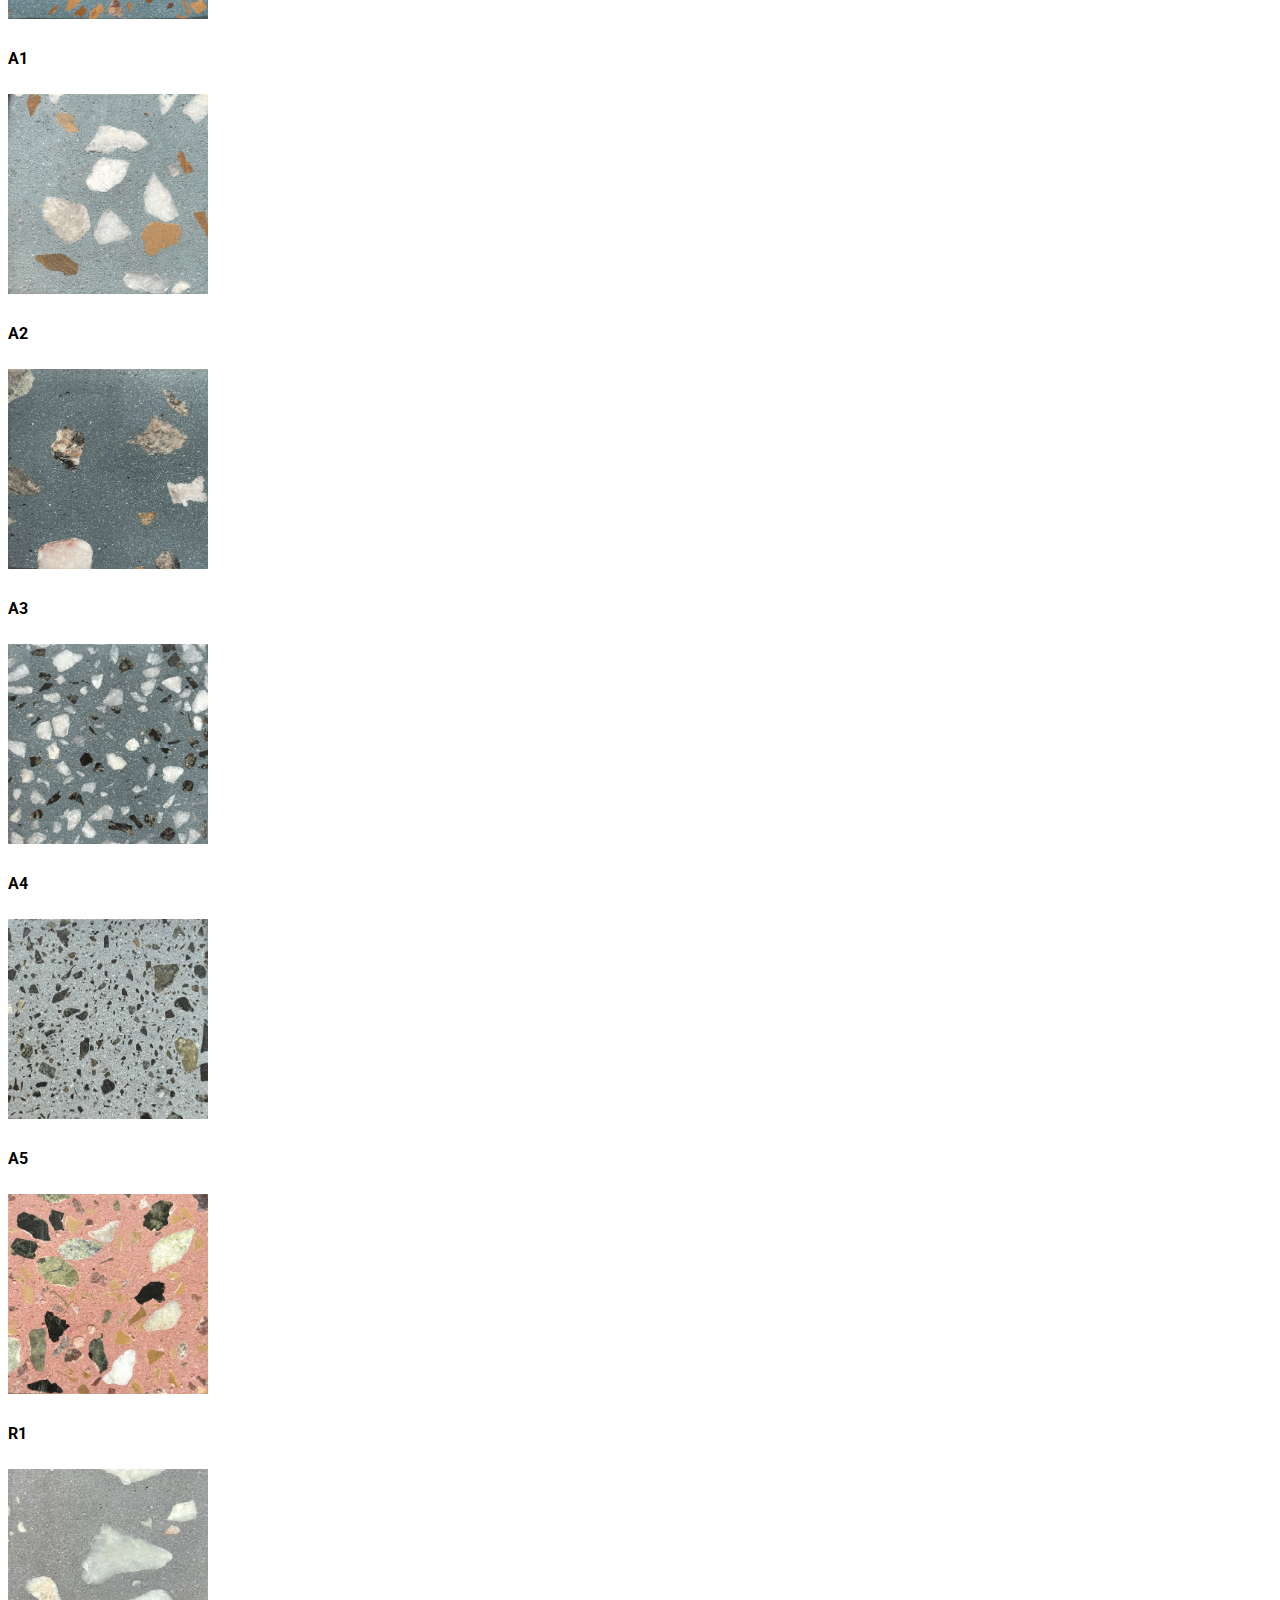
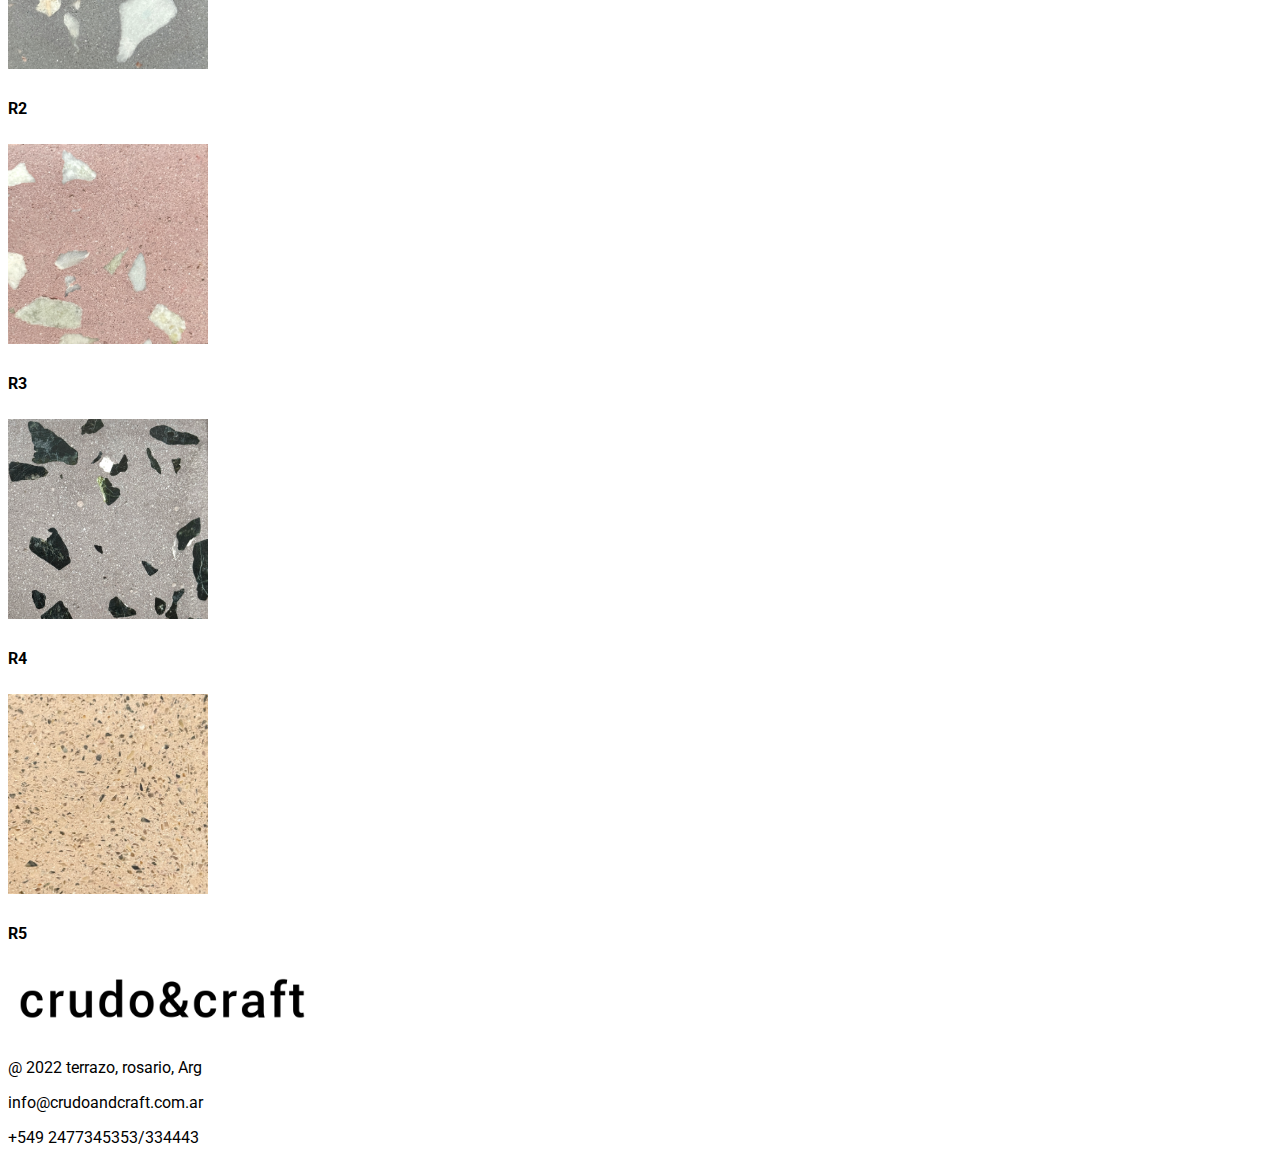
==== commit d42faa4f: "decimonoveno commit" ====
--- a/html/blends.html
+++ b/html/blends.html
@@ -107,138 +107,166 @@
 
                 <div class="col-xl-2 col-md-6 col-sm-12 text-center   ">
                     <img class=" imgMuestra" src="../img/muestras/B1.jpg" alt="muestra blanca1">
-                    
-                </div>
-                <p>B1</p>
+                    <p class="textColor">B1</p>
+                </div>
+                
 
                 <div class="col-xl-2 col-md-6 col-sm-12 text-center ">
                     <img class=" imgMuestra" src="../img/muestras/B2.jpg" alt="muestra blanca2">
-                    
+                    <p class="textColor">B2</p>
                 </div>
 
                 <div class="col-xl-2 col-md-6 col-sm-12 text-center  ">
                     <img class=" imgMuestra" src="../img/muestras/B3.jpg" alt="muestra blanca3">
-                    <p>B3</p>
+                    <p class="textColor">B3</p>
                 </div>
 
                 <div class="col-xl-2 col-md-6 col-sm-12 text-center ">
                     <img class=" imgMuestra" src="../img/muestras/B4.jpg" alt="muestra blanca4">
+                    <p class="textColor">B4</p>
                 </div>
 
                 <!--2da fila-->
 
                 <div class="col-xl-2 col-md-6 col-sm-12 text-center ">
                     <img class=" imgMuestra" src="../img/muestras/B5.jpg" alt="muestra blanca5">
+                    <p class="textColor">B5</p>
                 </div>
 
                 <div class="col-xl-2 col-md-6 col-sm-12 text-center ">
                     <img class=" imgMuestra" src="../img/muestras/B5-LD.jpg" alt="muestra blanca6">
+                    <p class="textColor">B6</p>
                 </div>
 
                 <div class="col-xl-2 col-md-6 col-sm-12 text-center ">
                     <img class=" imgMuestra" src="../img/muestras/B6.jpg" alt="muestra blanca7">
+                    <p class="textColor">B7</p>
                 </div>
 
                 <div class="col-xl-2 col-md-6 col-sm-12 text-center ">
                     <img class=" imgMuestra" src="../img/muestras/B7.jpg" alt="muestra blanca8">
+                    <p class="textColor">B8</p>
                 </div>
 
                 <div class="col-xl-2 col-md-6 col-sm-12 text-center  ">
                     <img class=" imgMuestra" src="../img/muestras/B8.jpg" alt="muestra negra1">
+                    <p class="textColor">B9</p>
                 </div>
 
                 <div class="col-xl-2 col-md-6 col-sm-12 text-center  ">
                     <img class=" imgMuestra" src="../img/muestras/B9.jpg" alt="muestra negra2">
+                    <p class="textColor">B10</p>
                 </div>
 
                 <!--3ra fila-->
 
                 <div class="col-xl-2 col-md-6 col-sm-12 text-center  ">
                     <img class=" imgMuestra" src="../img/muestras/N1.jpg" alt="muestra negra3">
+                    <p class="textColor">N1</p>
                 </div>
 
                 <div class="col-xl-2 col-md-6 col-sm-12 text-center  ">
                     <img class=" imgMuestra" src="../img/muestras/N2.jpg" alt="muestra negra4">
+                    <p class="textColor">N2</p>
                 </div>
 
                 <div class="col-xl-2 col-md-6 col-sm-12 text-center ">
                     <img class=" imgMuestra" src="../img/muestras/N3.jpg" alt="muestra negra5">
+                    <p class="textColor">N3</p>
                 </div>
 
                 <div class="col-xl-2 col-md-6 col-sm-12 text-center  ">
                     <img class=" imgMuestra" src="../img/muestras/N4.jpg" alt="muestra negra6">
+                    <p class="textColor">N4</p>
                 </div>
 
                 <div class="col-xl-2 col-md-6 col-sm-12 text-center  ">
                     <img class=" imgMuestra" src="../img/muestras/N6.jpg" alt="muestra negra7">
+                    <p class="textColor">N5</p>
                 </div>
 
                 <div class="col-xl-2 col-md-6 col-sm-12 text-center  ">
                     <img class=" imgMuestra" src="../img/muestras/N7.jpg" alt="muestra negra8">
+                    <p class="textColor">N6</p>
                 </div>
 
                 <!--4ta fila-->
 
                 <div class="col-xl-2 col-md-6 col-sm-12 text-center  ">
                     <img class=" imgMuestra" src="../img/muestras/N8.jpg" alt="muestra gris1">
+                    <p class="textColor">N7</p>
                 </div>
 
                 <div class="col-xl-2 col-md-6 col-sm-12 text-center  ">
                     <img class=" imgMuestra" src="../img/muestras/V1.jpg" alt="muestra verde1">
+                    <p class="textColor">V1</p>
                 </div>
 
                 <div class="col-xl-2 col-md-6 col-sm-12 text-center  ">
                     <img class=" imgMuestra" src="../img/muestras/V2.jpg" alt="muestra verde2">
+                    <p class="textColor">V2</p>
                 </div>
 
                 <div class="col-xl-2 col-md-6 col-sm-12 text-center ">
                     <img class=" imgMuestra" src="../img/muestras/V3.jpg" alt="muestra azul1">
+                    <p>V3</p>
                 </div>
 
                 <div class="col-xl-2 col-md-6 col-sm-12 text-center ">
                     <img class=" imgMuestra" src="../img/muestras/V4.jpg" alt="muestra azul2">
+                    <p class="textColor">V4</p>
                 </div>
 
                 <div class="col-xl-2 col-md-6 col-sm-12 text-center ">
                     <img class=" imgMuestra" src="../img/muestras/A1.jpg" alt="muestra azul3">
+                    <p class="textColor">A1</p>
                 </div>
 
                 <!--5ta fila-->
 
                 <div class="col-xl-2 col-md-6 col-sm-12 text-center ">
                     <img class=" imgMuestra" src="../img/muestras/A2.jpg" alt="muestra azul4">
+                    <p class="textColor">A2</p>
                 </div>
 
                 <div class="col-xl-2 col-md-6 col-sm-12 text-center ">
                     <img class=" imgMuestra" src="../img/muestras/A3.jpg" alt="muestra rojo1">
+                    <p class="textColor">A3</p>
                 </div>
 
                 <div class="col-xl-2 col-md-6 col-sm-12 text-center ">
                     <img class=" imgMuestra" src="../img/muestras/A4.jpg" alt="muestra rojo2">
+                    <p class="textColor">A4</p>
                 </div>
 
                 <div class="col-xl-2 col-md-6 col-sm-12 text-center ">
                     <img class=" imgMuestra" src="../img/muestras/A5.jpg" alt="muestra rojo3">
+                    <p class="textColor">A5</p>
                 </div>
 
                 <div class="col-xl-2 col-md-6 col-sm-12 text-center ">
                     <img class=" imgMuestra" src="../img/muestras/R1.jpg" alt="muestra rojo4">
+                    <p class="textColor">R1</p>
                 </div>
 
                 <div class="col-xl-2 col-md-6 col-sm-12 text-center ">
                     <img class=" imgMuestra" src="../img/muestras/R2.jpg" alt="muestra rojo4">
+                    <p class="textColor">R2</p>
                 </div>
 
                 <div class="col-xl-2 col-md-6 col-sm-12 text-center ">
                     <img class=" imgMuestra" src="../img/muestras/R3.jpg" alt="muestra rojo4">
+                    <p class="textColor">R3</p>
                 </div>
 
                 <div class="col-xl-2 col-md-6 col-sm-12 text-center ">
                     <img class=" imgMuestra" src="../img/muestras/R4.jpg" alt="muestra rojo4">
+                    <p class="textColor">R4</p>
                 </div>
 
                 <div class="col-xl-2 col-md-6 col-sm-12 text-center ">
                     <img class=" imgMuestra" src="../img/muestras/R5.jpg" alt="muestra rojo4">
+                    <p class="textColor">R5</p>
                 </div>
 
                 <div class="col-xl-2 col-md-6 col-sm-12 text-center ">
--- a/css/estilo.css
+++ b/css/estilo.css
@@ -168,6 +168,15 @@
 }
 
 li {
+  font-family: "Roboto", sans-serif;
+}
+
+.textoMantenimiento {
+  font-family: "Roboto", sans-serif;
+}
+
+.textColor {
+  font-weight: bold;
   font-family: "Roboto", sans-serif;
 }
 
@@ -376,7 +385,7 @@
   font-size: 1.5rem;
   opacity: 0;
   transition: opacity 0.3s;
-  color: black;
+  color: rgb(0, 0, 0);
   z-index: 10;
 }
 
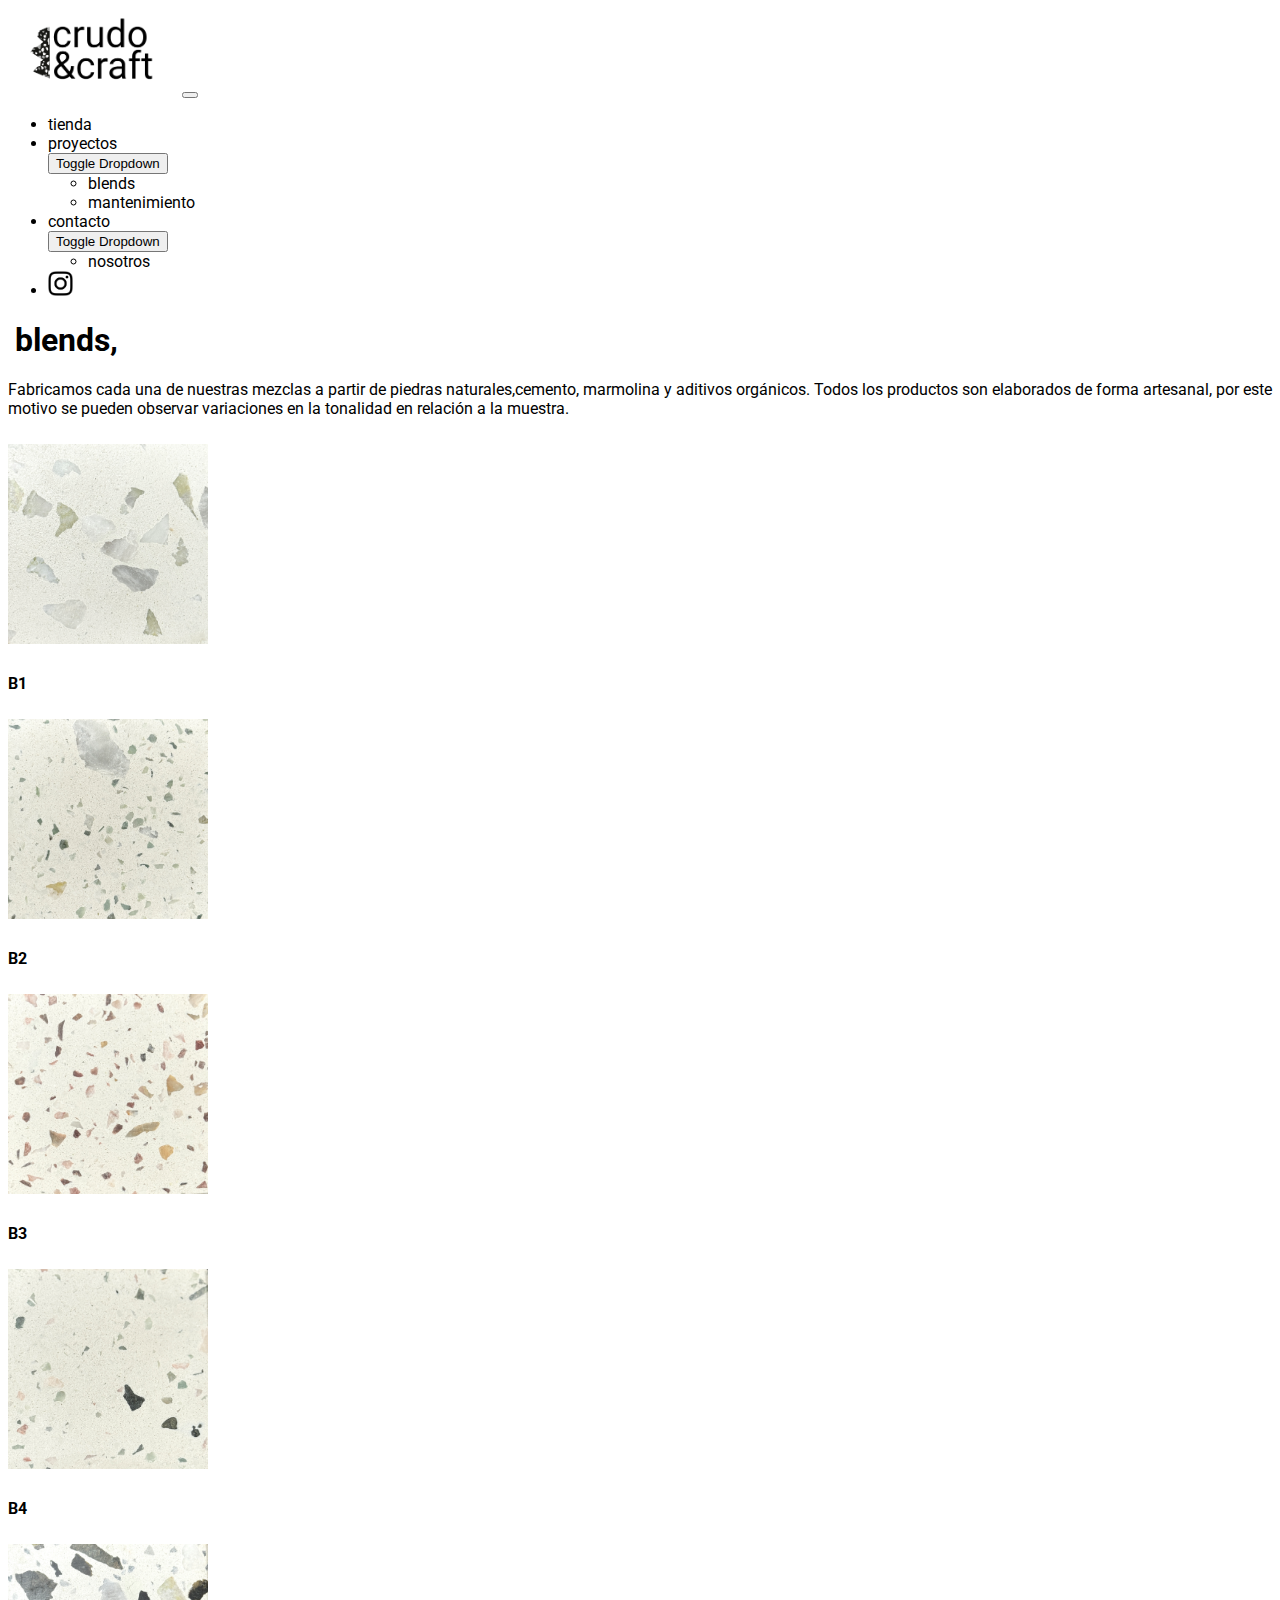
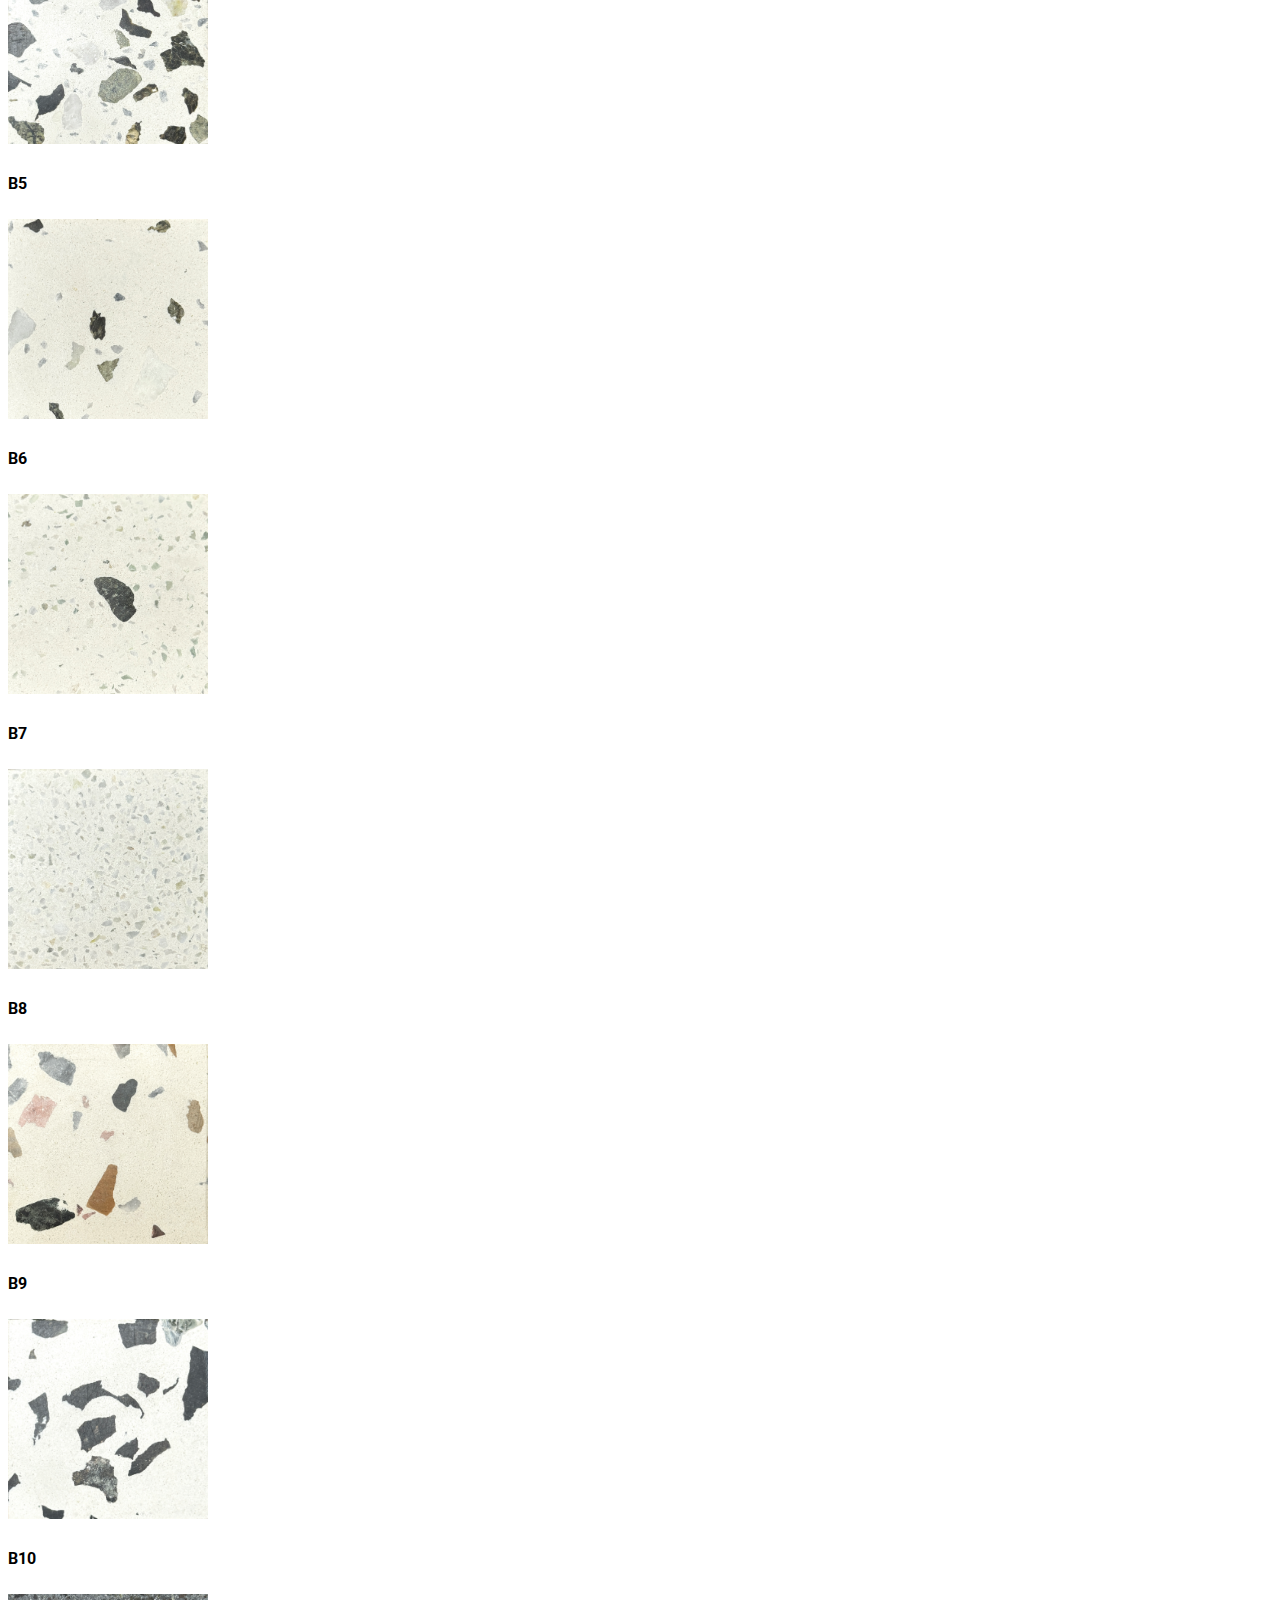
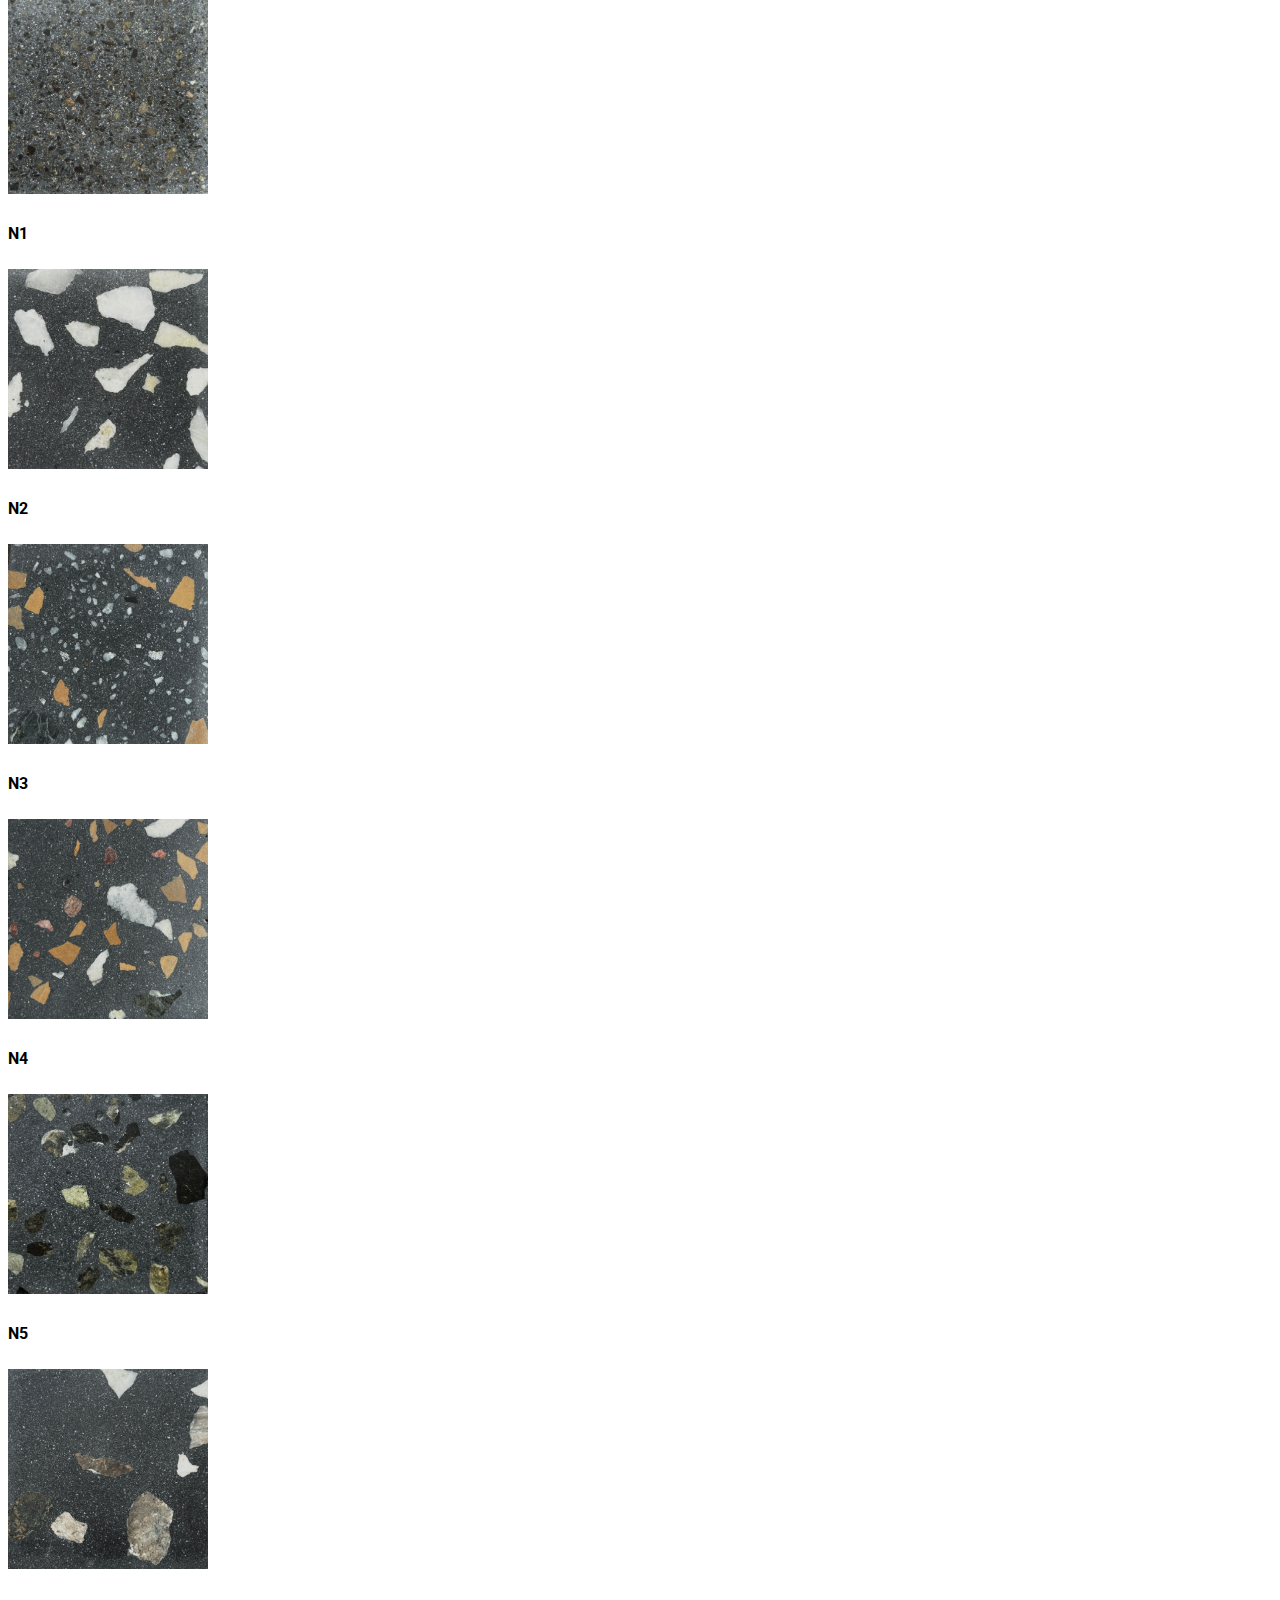
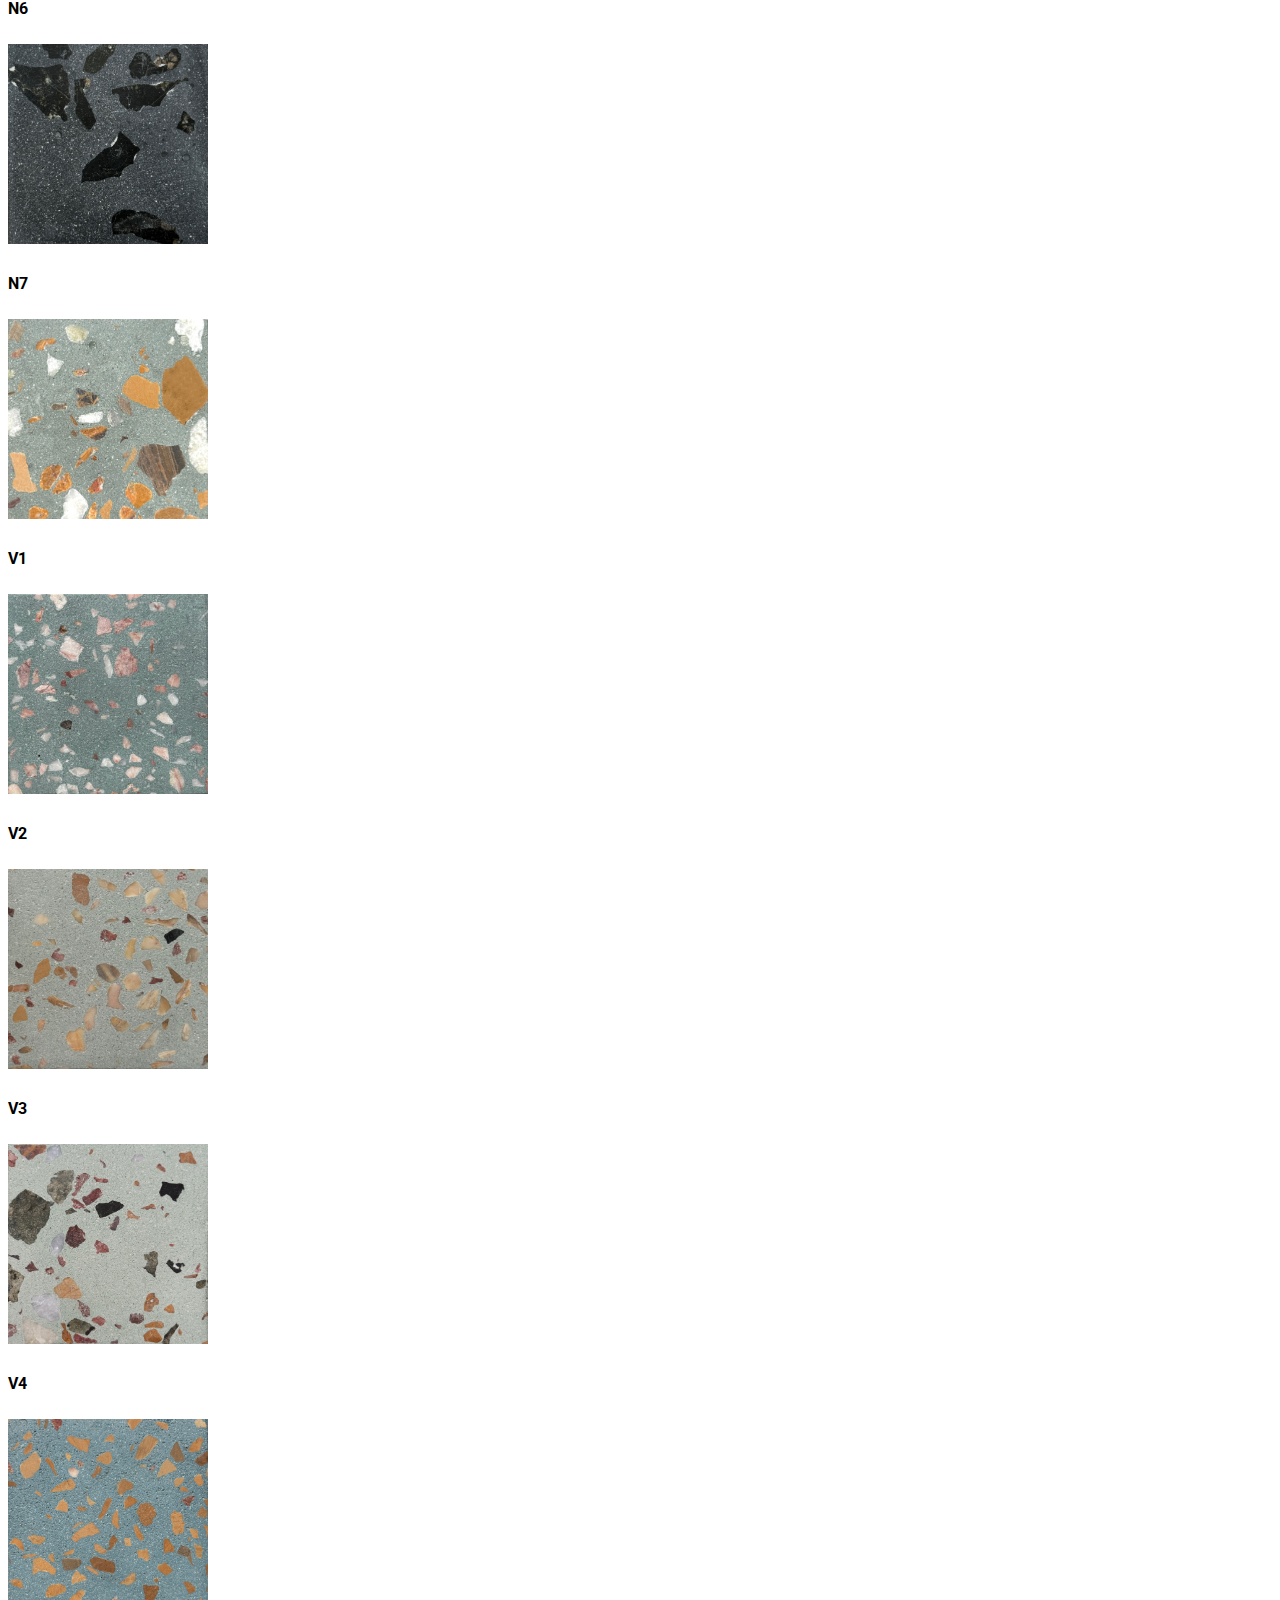
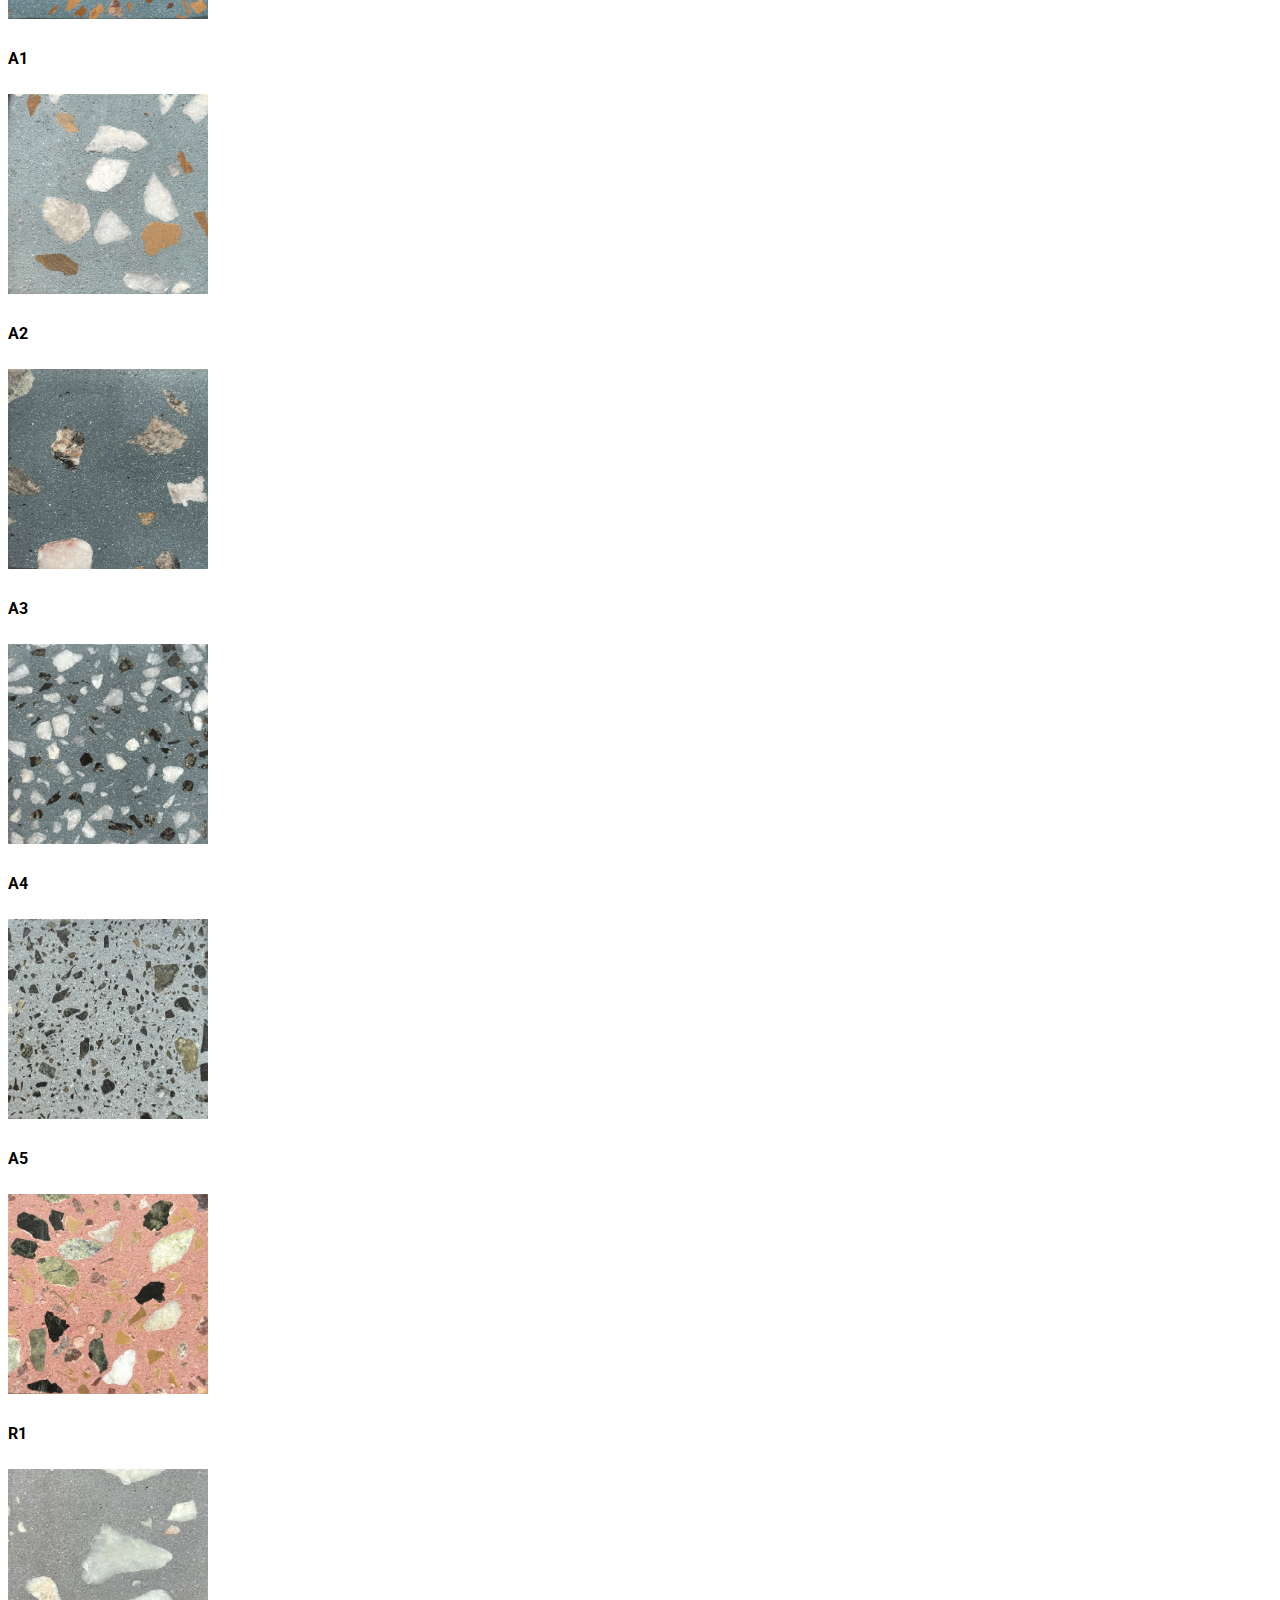
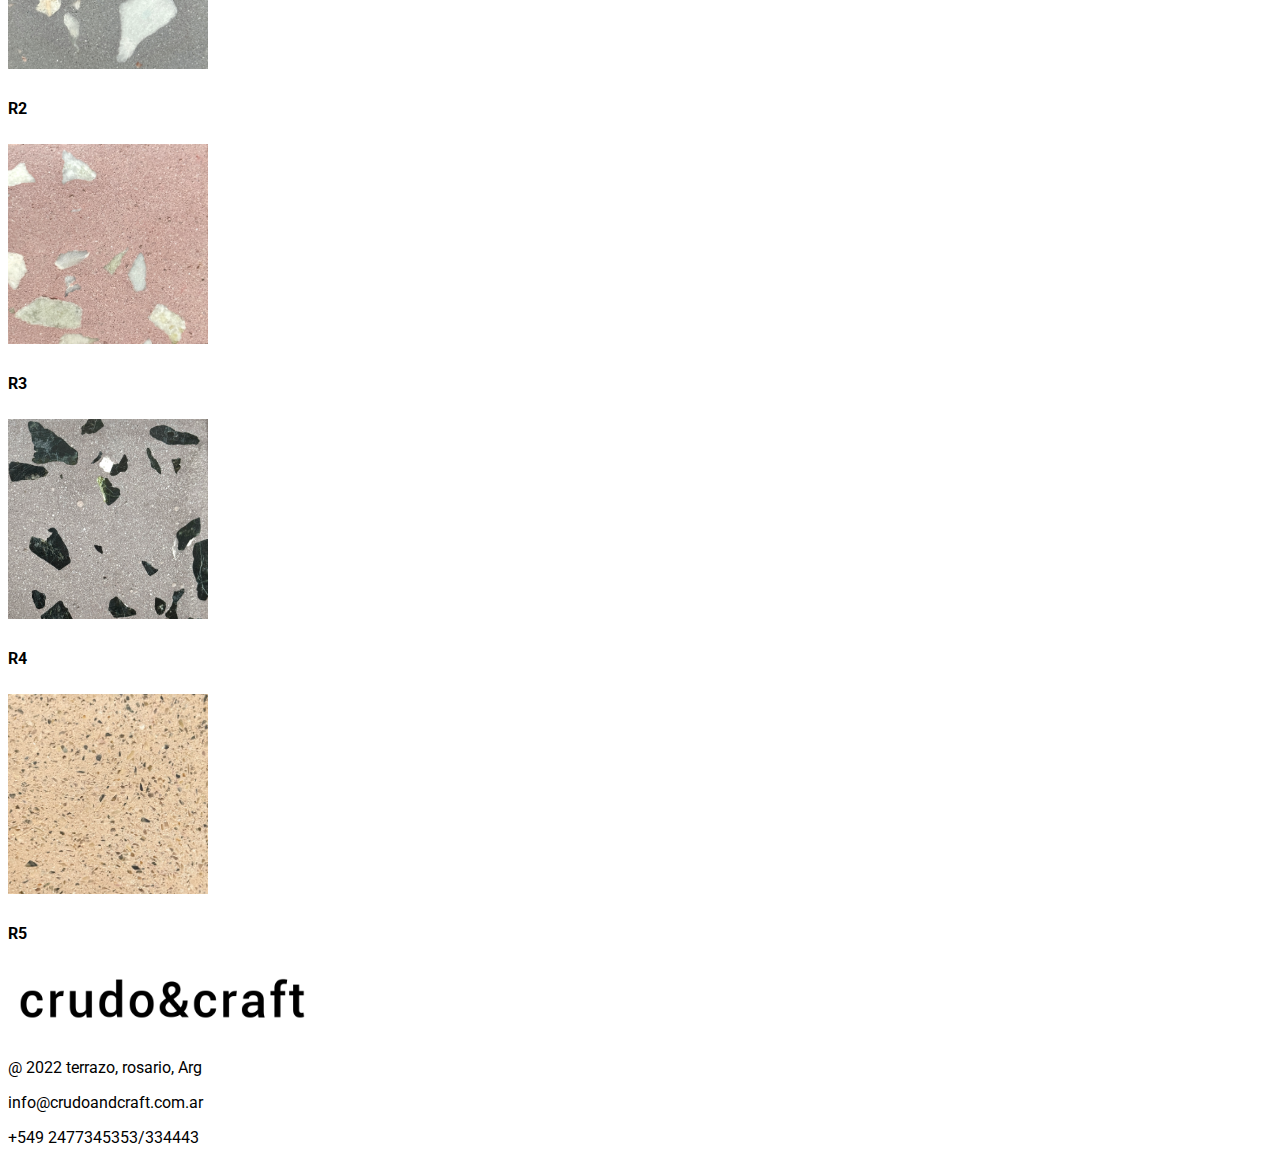
==== commit 81efb0fa: "coomit20" ====
--- a/html/blends.html
+++ b/html/blends.html
@@ -100,9 +100,7 @@
 
                 <div class="col-xl-4 col-md-6 col-sm-12 text-start align-self-center p-3 textoBlendy ">
                     <h1 class="h1Paginas">blends,</h1>
-                    <p>Todos los productos son elaborados de forma artesanal.Fabricamos cada una de nuestras mezclas a
-                        partir de piedras naturales,cemento, marmolina y aditivos orgánicos por este motivo se pueden
-                        observar variaciones en la tonalidad en relación a la muestra. </p>
+                    <p>Fabricamos cada una de nuestras mezclas a partir de piedras naturales,cemento, marmolina y aditivos orgánicos. Todos los productos son elaborados de forma artesanal, por este motivo se pueden observar variaciones en la tonalidad en relación a la muestra. </p>
                 </div>
 
                 <div class="col-xl-2 col-md-6 col-sm-12 text-center   ">
@@ -209,7 +207,7 @@
 
                 <div class="col-xl-2 col-md-6 col-sm-12 text-center ">
                     <img class=" imgMuestra" src="../img/muestras/V3.jpg" alt="muestra azul1">
-                    <p>V3</p>
+                    <p class="textColor">V3</p>
                 </div>
 
                 <div class="col-xl-2 col-md-6 col-sm-12 text-center ">
--- a/css/estilo.css
+++ b/css/estilo.css
@@ -311,11 +311,6 @@
   font-weight: bold;
   color: white;
 }
-.linksIndex:hover {
-  border: black solid 2px;
-  padding: 15px;
-}
-
 /*BLENDS HTML*/
 .grillaBlend {
   background-color: white;
@@ -387,6 +382,9 @@
   transition: opacity 0.3s;
   color: rgb(0, 0, 0);
   z-index: 10;
+  border: black solid 2px;
+  border-radius: 5px;
+  padding: 10px;
 }
 
 .contenedorImgProyecto:hover .overlay {
@@ -434,4 +432,9 @@
   height: 400px;
 }
 
+.imgMante {
+  height: 700px;
+  width: auto;
+}
+
 /*# sourceMappingURL=estilo.css.map */
